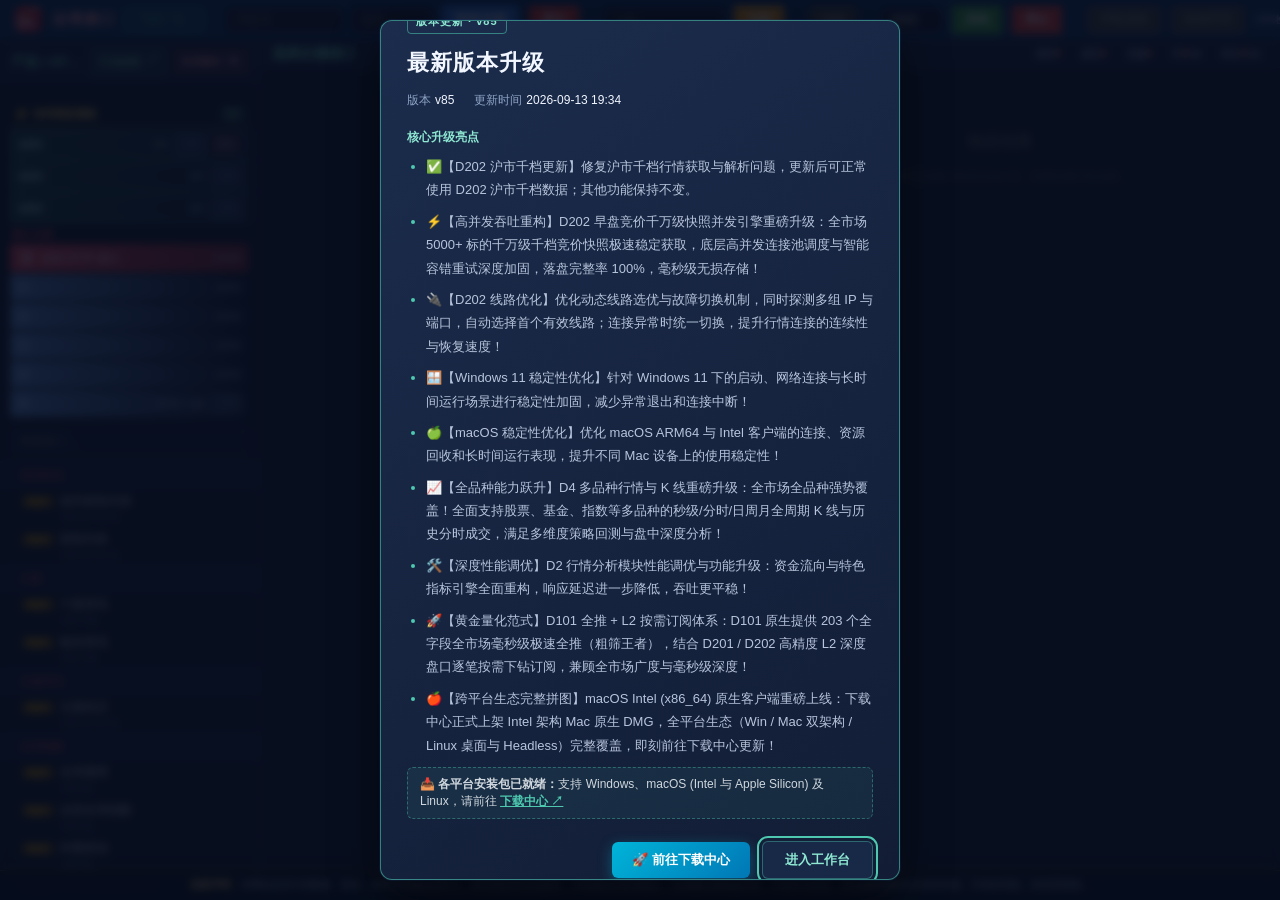
==== index.html @ 70634ca3 "feat: 达塔官网静态站 (gh-pages) —— 与 datas.lovestoblog.com 逐字节一致 - 82 文件 / 37MB，含 5 平台安装包 - SHA256SUMS 33/3" ====
<!DOCTYPE html>
<html lang="zh-CN">
<head>
<meta charset="UTF-8">
<meta name="viewport" content="width=device-width, initial-scale=1.0">
<title>达塔接口</title>
<link rel="icon" href="favicon.svg?v=73" type="image/svg+xml">
<link rel="stylesheet" href="assets/css/market_workspace.css">
<link rel="stylesheet" href="assets/css/disclaimer.css?v=20260907-disclaimer-1">
<style>
*{margin:0;padding:0;box-sizing:border-box}
body{font-family:"Microsoft YaHei",Arial,sans-serif;background:#1a1a2e;color:#e0e0e0;height:100vh;overflow:hidden;display:flex;flex-direction:column}

/* ── 顶部管理栏 ── */
.admin-bar{display:flex;align-items:center;gap:8px;padding:6px 12px;background:#0f3460;flex-shrink:0;min-height:36px;flex-wrap:wrap}
.admin-bar .sep{width:1px;height:20px;background:#1a1a3e;margin:0 2px}
.admin-bar input{padding:4px 8px;border:1px solid #1a1a3e;border-radius:3px;background:#1a1a2e;color:#e0e0e0;font-size:12px;outline:none}
.admin-bar input:focus{border-color:#e94560}
.admin-bar .btn{padding:4px 12px;border:none;border-radius:3px;cursor:pointer;font-size:12px;font-weight:bold;color:#fff;transition:all .15s}
.admin-bar .btn:active{transform:scale(.95)}
.admin-bar .btn-auth{background:#3377EB}
.admin-bar .btn-out{background:#e53935}
.admin-bar .btn-card{background:#f59614}
.admin-bar .btn-start{background:#38a141}
.admin-bar .btn-stop{background:#e53935}
.admin-bar .btn-exit{background:#444;color:#888}
.admin-bar .st{font-size:11px;font-weight:bold;white-space:nowrap}
.admin-bar .st-run{color:#27ae60}
.admin-bar .st-stop{color:#c0392b}
.admin-bar .st-warn{color:#e67e22}
.admin-bar .st-info{color:#9b9bcd;font-size:10px}

/* ── API测试主体 ── */
.app{display:flex;flex:1;overflow:hidden;min-height:0;position:relative}
.sidebar{width:260px;min-width:200px;background:#16213e;border-right:1px solid #0f3460;display:flex;flex-direction:column;min-height:0}
.sidebar-header{padding:8px 10px 8px 12px;background:#0f3460;font-size:13px;font-weight:bold;color:#e94560;display:flex;align-items:center;gap:8px}
.sidebar-header-title{min-width:0;overflow:hidden;text-overflow:ellipsis;white-space:nowrap}
.method-gallery-trigger{margin-left:auto;flex-shrink:0;padding:4px 7px;border:1px solid rgba(78,201,176,.55);border-radius:4px;background:rgba(78,201,176,.08);color:#8ee8d2;font-size:10px;font-weight:bold;letter-spacing:.2px;cursor:pointer;transition:all .2s}
.method-gallery-trigger:hover,.method-gallery-trigger.active{background:#4EC9B0;color:#10202b;border-color:#4EC9B0;box-shadow:0 0 14px rgba(78,201,176,.28)}
.method-gallery-trigger span{font-size:12px;margin-left:2px}
.search-box{padding:6px 10px;border-bottom:1px solid #0f3460}
.search-box input{width:100%;padding:6px 8px;border:1px solid #0f3460;border-radius:3px;background:#1a1a2e;color:#e0e0e0;font-size:12px;outline:none}
.search-box input:focus{border-color:#e94560}
.nav{flex:1;overflow-y:auto;min-height:0}
.main{flex:1;display:flex;flex-direction:column;overflow:hidden}
.method-gallery{position:absolute;left:260px;right:0;top:0;bottom:0;z-index:40;display:none;flex-direction:column;overflow:hidden;background:linear-gradient(145deg,#111d38 0%,#10172d 54%,#0d1427 100%);border-left:1px solid rgba(78,201,176,.45);box-shadow:-18px 0 38px rgba(0,0,0,.32)}
.method-gallery.open{display:flex;animation:methodGalleryIn .24s ease-out both}
@keyframes methodGalleryIn{from{opacity:0;transform:translateX(-18px)}to{opacity:1;transform:translateX(0)}}
.method-gallery-head{display:flex;align-items:flex-start;gap:20px;padding:24px 28px 18px;background:radial-gradient(circle at 82% 0%,rgba(51,119,235,.28),transparent 34%),radial-gradient(circle at 20% 0%,rgba(233,69,96,.18),transparent 38%);border-bottom:1px solid rgba(78,201,176,.18);flex-shrink:0}
.method-gallery-kicker{color:#4EC9B0;font:10px/1.2 Consolas,"Microsoft YaHei",sans-serif;letter-spacing:2px;text-transform:uppercase}
.method-gallery-head h2{margin-top:7px;color:#f4f8ff;font-size:24px;letter-spacing:1px}
.method-gallery-head p{margin-top:7px;color:#8f9bb8;font-size:11px}
.method-gallery-metrics{display:flex;gap:8px;margin-left:auto;padding-top:2px}
.method-gallery-metric{min-width:70px;padding:9px 12px;border:1px solid rgba(78,201,176,.2);border-radius:8px;background:rgba(16,30,55,.72);text-align:center}
.method-gallery-metric strong{display:block;color:#f3f7ff;font:700 20px/1 Consolas,"Microsoft YaHei",sans-serif}
.method-gallery-metric span{display:block;margin-top:5px;color:#8190ad;font-size:10px}
.method-gallery-close{margin-left:2px;padding:5px 9px;border:1px solid #344568;border-radius:5px;background:rgba(17,27,49,.72);color:#b7c3dd;font-size:11px;cursor:pointer;transition:all .18s}
.method-gallery-close:hover{color:#fff;border-color:#e94560;background:rgba(233,69,96,.18)}
.method-gallery-toolbar{display:flex;align-items:center;gap:12px;padding:12px 24px;border-bottom:1px solid rgba(52,69,104,.65);background:rgba(12,20,39,.62);flex-shrink:0}
.method-gallery-filters{display:flex;align-items:center;gap:6px;flex-wrap:wrap}
.method-gallery-filter{padding:5px 10px;border:1px solid #2c3d61;border-radius:5px;background:transparent;color:#93a2bd;font-size:10px;cursor:pointer;transition:all .18s}
.method-gallery-filter:hover{border-color:#4EC9B0;color:#d7fff6}
.method-gallery-filter.active{border-color:#4EC9B0;background:rgba(78,201,176,.16);color:#a9f4e4;box-shadow:0 0 10px rgba(78,201,176,.12)}
.method-gallery-search{display:flex;align-items:center;gap:6px;margin-left:auto;width:min(270px,30vw);padding:5px 9px;border:1px solid #2c3d61;border-radius:5px;background:#121d35;color:#7e8faa}
.method-gallery-search span{font-size:14px;color:#4EC9B0}
.method-gallery-search input{width:100%;border:0;outline:0;background:transparent;color:#dce7f6;font-size:11px}
.method-gallery-search input::placeholder{color:#62718c}
.method-gallery-count{color:#71819f;font-size:10px;white-space:nowrap}
.method-gallery-grid{flex:1;overflow-y:auto;display:grid;grid-template-columns:repeat(auto-fill,minmax(225px,1fr));align-content:start;gap:13px;padding:18px 24px 28px}
.method-card{position:relative;display:flex;flex-direction:column;min-height:168px;padding:13px 16px 11px;border:1px solid rgba(83,107,151,.48);border-radius:11px;background:linear-gradient(145deg,rgba(27,43,75,.92),rgba(16,28,53,.94));color:#dbe6f8;text-align:left;cursor:pointer;overflow:hidden;transition:transform .18s,border-color .18s,box-shadow .18s;animation:methodCardIn .32s ease both}
.method-card::before{content:"";position:absolute;left:0;top:0;width:42px;height:2px;background:#4EC9B0;box-shadow:0 0 14px rgba(78,201,176,.55)}
.method-card::after{content:"";position:absolute;right:-28px;top:-38px;width:92px;height:92px;border-radius:50%;background:rgba(51,119,235,.11);pointer-events:none}
.method-card:hover{transform:translateY(-3px);border-color:rgba(78,201,176,.88);box-shadow:0 10px 24px rgba(0,0,0,.26),0 0 0 1px rgba(78,201,176,.12)}
@keyframes methodCardIn{from{opacity:0;transform:translateY(8px)}to{opacity:1;transform:translateY(0)}}
.method-card-ws::before{background:#e94560;box-shadow:0 0 14px rgba(233,69,96,.55)}
.method-card-market::before{background:#3377EB;box-shadow:0 0 14px rgba(51,119,235,.55)}
.method-card-top{position:relative;z-index:1;display:flex;align-items:center;justify-content:space-between;gap:8px;flex-shrink:0}
.method-card-product{color:#4EC9B0;font:700 10px/1 Consolas,"Microsoft YaHei",sans-serif;letter-spacing:1px}
.method-card-ws .method-card-product{color:#ff8ea3}
.method-card-kind{padding:3px 5px;border:1px solid rgba(128,154,198,.4);border-radius:3px;color:#9eafd0;font:9px/1 Consolas,"Microsoft YaHei",sans-serif}
.method-card-title{position:relative;z-index:1;flex-shrink:0;margin-top:10px;min-height:18px;color:#f0f5ff;font-size:14px;line-height:1.3;font-weight:bold;white-space:nowrap;overflow:hidden;text-overflow:ellipsis}
.method-card-desc{position:relative;z-index:1;display:-webkit-box;flex-shrink:0;overflow:hidden;margin-top:6px;min-height:31px;color:#93a3c0;font-size:10px;line-height:1.55;-webkit-box-orient:vertical;-webkit-line-clamp:2}
.method-card-path{position:relative;z-index:1;flex-shrink:0;margin-top:auto;padding-top:8px;color:#6fd8c4;font:10px/1.2 Consolas,"Microsoft YaHei",sans-serif;white-space:nowrap;overflow:hidden;text-overflow:ellipsis}
.method-card-footer{position:relative;z-index:1;display:flex;flex-shrink:0;align-items:center;justify-content:space-between;gap:8px;margin-top:7px;padding-top:6px;border-top:1px solid rgba(71,93,136,.36);color:#6f7f9d;font-size:9px}
.method-card-arrow{color:#a7b7d4}
.method-card-arrow b{color:#4EC9B0;font-size:13px}
.method-gallery-empty{grid-column:1/-1;padding:70px 20px;text-align:center;color:#71819f;font-size:12px}
.btn-big{padding:6px 14px;border:none;border-radius:3px;cursor:pointer;font-size:12px;font-weight:bold;transition:all .15s;color:#fff}
.btn-send{background:#e94560}.btn-send:hover{background:#c73652}
.btn-clear{background:#555;color:#ccc}.btn-clear:hover{background:#666}
.api-bar{padding:4px 12px;background:#16213e;border-bottom:1px solid #0f3460;display:flex;align-items:center;gap:8px;min-height:28px}
.api-bar .api-name{color:#e94560;font-size:14px;font-weight:bold}
.api-bar .api-path{color:#4EC9B0;font-family:Consolas,monospace;font-size:12px}
.api-bar .stats{margin-left:auto;display:flex;gap:4px}
.api-bar .stat{background:#0f3460;padding:1px 8px;border-radius:3px;font-size:10px}
.api-bar .stat b{color:#e94560}
.placeholder{text-align:center;padding:60px 20px;color:#555;font-size:16px}
.json-key{color:#9CDCFE}.json-str{color:#CE9178}.json-num{color:#B5CEA8}.json-bool{color:#569CD6}.json-null{color:#808080}
.warn-bar{background:#e53935;color:#fff;padding:8px 12px;text-align:center;font-size:12px;display:none;flex-shrink:0}
.warn-bar.show{display:block}
.warn-bar a{color:#ffcdd2;font-weight:bold}
.ver-bar{background:#e67e22;color:#fff;padding:8px 12px;text-align:center;font-size:12px;display:none;flex-shrink:0}
.ver-bar.show{display:block}
.py-modal{display:none;position:fixed;inset:0;background:rgba(0,0,0,.76);z-index:10000;justify-content:center;align-items:center;padding:18px}
.py-modal-card{width:min(980px,96vw);height:min(820px,92vh);display:flex;flex-direction:column;background:#1a1a2e;border:1px solid #3377EB;border-radius:8px;box-shadow:0 8px 32px rgba(0,0,0,.5);overflow:hidden}
.py-modal-head{display:flex;align-items:center;gap:8px;padding:8px 12px;background:#0f3460;color:#e94560;font-size:13px;font-weight:bold;flex-shrink:0}
.py-modal-head .py-modal-actions{margin-left:auto;display:flex;align-items:center;gap:6px}
.py-modal-actions button,.py-modal-actions a{padding:4px 10px;border:1px solid #3377EB;border-radius:3px;background:#3377EB;color:#fff;font-size:11px;cursor:pointer;text-decoration:none;font-weight:normal}
.py-modal-actions a{background:#1a1a2e;color:#4EC9B0;border-color:#4EC9B0}
.py-modal-actions .py-close{background:#444;border-color:#666;color:#ccc}
.py-modal-note{padding:7px 12px;color:#aaa;font-size:11px;line-height:1.65;background:#16213e;border-bottom:1px solid #0f3460;flex-shrink:0}
.py-modal-note code{color:#4EC9B0}
.py-code{flex:1;overflow:auto;margin:0;padding:12px;background:#111827;color:#d4d4d4;font:12px/1.5 Consolas,"Courier New",monospace;white-space:pre;tab-size:4}
/* ── 启动公告 ── */
.announcement-overlay{position:fixed;inset:0;z-index:20000;display:flex;align-items:center;justify-content:center;padding:20px;background:rgba(7,13,28,.84);backdrop-filter:blur(4px);cursor:pointer}
.announcement-overlay.is-hidden{display:none}
.announcement-card{width:min(520px,calc(100vw - 32px));max-height:calc(100vh - 40px);overflow:auto;padding:24px 26px 22px;border:1px solid rgba(78,201,176,.58);border-radius:12px;background:linear-gradient(145deg,#1b2c4c,#121d35);box-shadow:0 18px 50px rgba(0,0,0,.45),0 0 0 1px rgba(51,119,235,.12);text-align:left;cursor:default}
.announcement-badge{display:inline-block;padding:4px 8px;border:1px solid rgba(78,201,176,.55);border-radius:4px;color:#8ee8d2;font-size:11px;font-weight:bold;letter-spacing:1px}
.announcement-card h1{margin-top:14px;color:#f2f6ff;font-size:22px;letter-spacing:1px}
.announcement-meta{display:flex;gap:20px;margin-top:14px;color:#8fa4c4;font-size:12px}
.announcement-meta strong{margin-left:4px;color:#f2f6ff;font-weight:normal}
.announcement-section-label{margin-top:20px;color:#8ee8d2;font-size:12px;font-weight:bold}
.announcement-list{margin:9px 0 0;padding-left:19px;color:#b8c5dc;font-size:13px;line-height:1.8}
.announcement-list li{margin-bottom:8px}
.announcement-list li::marker{color:#4EC9B0}
.announcement-actions{display:flex;gap:12px;margin-top:22px;align-items:center;justify-content:flex-end}
.announcement-btn-download{display:inline-flex;align-items:center;gap:6px;padding:9px 20px;border-radius:6px;background:linear-gradient(135deg,#00b4d8,#0077b6);color:#fff;font-size:13px;font-weight:bold;text-decoration:none;box-shadow:0 4px 14px rgba(0,180,216,.38);transition:all .2s ease}
.announcement-btn-download:hover{background:linear-gradient(135deg,#00c2e8,#008ac5);box-shadow:0 6px 18px rgba(0,180,216,.55);color:#fff}
.announcement-btn-enter{padding:9px 22px;border:1px solid rgba(78,201,176,.4);border-radius:6px;background:rgba(26,44,76,.85);color:#8ee8d2;font-size:13px;font-weight:bold;cursor:pointer;transition:all .2s ease}
.announcement-btn-enter:hover{background:rgba(38,64,110,1);border-color:#4EC9B0;color:#fff}
.announcement-btn-enter:focus{outline:2px solid #4EC9B0;outline-offset:3px}
/* 品牌 */
.brand{display:flex;align-items:center;gap:6px;flex-shrink:0}
.brand-icon{width:26px;height:26px;border-radius:6px;display:block;object-fit:contain;background:transparent}
.brand-text{font-size:15px;font-weight:bold;background:linear-gradient(90deg,#e94560,#f0a0b0);-webkit-background-clip:text;-webkit-text-fill-color:transparent;letter-spacing:1px}
.brand-sub{font-size:9px;color:#555;margin-left:-2px;margin-top:3px}
.kefu-btn{position:relative}.kefu-pop{position:absolute;right:0;top:100%;z-index:999;background:#1a1a2e;border:1px solid #e67e22;border-radius:8px;padding:10px;gap:12px;white-space:nowrap}
.download-menu{position:relative;display:inline-block;flex-shrink:0}
.download-btn{font-size:10px;padding:2px 8px;border:1px solid #4EC9B0;border-radius:3px;background:transparent;color:#4EC9B0;cursor:pointer;white-space:nowrap}
.download-btn:hover{background:#173d4a}
.download-pop{display:none;position:absolute;left:0;top:calc(100% + 4px);z-index:1001;min-width:190px;padding:6px;background:#1a1a2e;border:1px solid #4EC9B0;border-radius:5px;box-shadow:0 6px 18px rgba(0,0,0,.45)}
.download-menu.open .download-pop{display:block}
.download-pop .download-title{padding:3px 8px 6px;color:#aaa;font-size:10px;border-bottom:1px solid #0f3460;white-space:nowrap}
.download-pop a{display:block;padding:7px 8px;color:#4EC9B0;text-decoration:none;font-size:11px;white-space:nowrap}
.download-pop a:hover{background:#0f3460;color:#fff}

/* 小屏仍保持左侧目录可见；顶部管理项横向滚动，不占用下方目录高度。 */
@media(max-width:820px){
  .admin-bar{height:36px;min-height:36px;flex-wrap:nowrap;overflow-x:auto;overflow-y:hidden;padding:6px 8px;scrollbar-width:thin}
  .admin-bar>*{flex-shrink:0}
  #adminBar>span[style*="flex:1"]{flex:0 0 8px!important}
  .app{min-width:0}
  .sidebar{width:210px;min-width:210px;flex:0 0 210px;overflow:hidden}
  .main{min-width:0}
  .sidebar-header{padding:7px 9px;font-size:12px}
  .method-gallery{left:0}
  .method-gallery-head{padding:18px 18px 14px}
  .method-gallery-head h2{font-size:20px}
  .method-gallery-grid{grid-template-columns:repeat(auto-fill,minmax(205px,1fr));padding:14px 16px 24px}
  .method-gallery-toolbar{padding:10px 16px}
  .product-nav{padding:3px 6px 2px;flex-shrink:0}
  .search-box{padding:5px 6px;flex-shrink:0}
}

@media(max-width:560px){
  .sidebar{width:186px;min-width:186px;flex-basis:186px}
  .sidebar-header{padding:6px 8px;font-size:11px}
  .method-gallery-head{display:block;padding:14px 14px 12px}
  .method-gallery-head h2{font-size:18px}
  .method-gallery-head p{font-size:10px}
  .method-gallery-metrics{margin:12px 0 0}
  .method-gallery-close{position:absolute;right:12px;top:12px}
  .method-gallery-toolbar{display:block;padding:8px 12px}
  .method-gallery-search{width:100%;margin:8px 0 0}
  .method-gallery-count{display:block;margin-top:7px}
  .method-gallery-grid{grid-template-columns:repeat(auto-fill,minmax(185px,1fr));gap:9px;padding:12px}
  .method-card{min-height:158px;padding:12px}
  .product-nav{padding:2px 5px 1px}
  .product-nav-caption{font-size:9px}
  .product-nav-button{min-height:25px;padding:4px 6px;gap:4px;font-size:10px}
  .product-nav-code{width:32px;font-size:9px}
  .product-nav-badge,.product-nav-status{font-size:8px}
  .product-nav-link{padding:1px 3px;font-size:8px}
  .search-box input{padding:5px 6px;font-size:11px}
  .market-endpoint{padding-left:14px!important;padding-right:7px!important}
  .market-endpoint-name{font-size:11px}
  .market-endpoint-path{margin-left:30px;font-size:8px}
}

@media(max-height:560px){
  .product-nav{max-height:calc(100vh - 190px);overflow-y:auto;flex:0 1 auto;min-height:0}
  .nav{min-height:80px}
}
</style>
<link rel="stylesheet" href="assets/css/design-tokens.css?v=20260901-style-4">
<link rel="stylesheet" href="assets/css/site-shell.css?v=20260901-style-4">
<link rel="stylesheet" href="assets/css/workbench-theme.css?v=20260902-old-palette-1">
<link rel="stylesheet" href="assets/css/ui_gallery.css?v=20260906-ui-gallery-1">
</head>
<body class="site-page site-page--workbench">
<div id="announcementOverlay" class="announcement-overlay" role="dialog" aria-modal="true" aria-labelledby="announcementTitle" aria-describedby="announcementText" onclick="closeAnnouncementOnBackdrop(event)">
  <div class="announcement-card" role="document">
    <div class="announcement-badge">版本更新 · v85</div>
    <h1 id="announcementTitle">最新版本升级</h1>
    <div class="announcement-meta"><span>版本<strong id="announcementVersion"></strong></span><span>更新时间<strong id="announcementTime"></strong></span></div>
    <div class="announcement-section-label">核心升级亮点</div>
    <ul id="announcementText" class="announcement-list"></ul>
    <div style="margin-top:10px;padding:8px 12px;background:rgba(78,201,176,.08);border:1px dashed rgba(78,201,176,.4);border-radius:6px;font-size:12px;color:#d0d7de">📥 <strong>各平台安装包已就绪：</strong>支持 Windows、macOS (Intel 与 Apple Silicon) 及 Linux，请前往 <a href="download.html" style="color:#4EC9B0;font-weight:bold;text-decoration:underline">下载中心 ↗</a></div>
    <div class="announcement-actions">
      <a href="download.html" class="announcement-btn-download">🚀 前往下载中心</a>
      <button type="button" id="announcementContinue" class="announcement-btn-enter" autofocus onclick="closeAnnouncement()">进入工作台</button>
    </div>
  </div>
</div>
<div id="d202NoticeModal" class="announcement-overlay" style="display:none;z-index:20010" onclick="if(event.target===this)closeD202Notice()">
  <div class="announcement-card" style="width:min(520px,calc(100vw - 32px));border:1px solid rgba(230,126,34,.7);background:linear-gradient(145deg,#231d17,#14141e);box-shadow:0 18px 50px rgba(0,0,0,.6)">
    <div class="announcement-badge" style="border-color:#e67e22;color:#f39c12">⚠️ D202 选型与稳定性须知</div>
    <h2 style="margin-top:12px;color:#f5f5f5;font-size:18px;letter-spacing:.5px">D202 深度行情通道使用与选型建议</h2>
    <div style="margin-top:14px;color:#d0d7de;font-size:13px;line-height:1.8">
      <p style="margin-bottom:10px"><strong>D202 深度行情：</strong>优势在于性价比极高、支持早盘千万级千档竞价快照复盘；由于高频深度盘口并发压力较大，<strong>建议单次按需聚焦订阅核心股票池，尽量避免同时并发订阅过多只数</strong>。如果量化策略需要<strong>大容量、长时间高稳定性、超低延迟或高频极速打板监控</strong>，更推荐使用 <strong style="color:#4EC9B0">D201 深度行情</strong> 通道。</p>
      <div style="background:rgba(78,201,176,.08);border-left:3px solid #4EC9B0;padding:8px 12px;border-radius:0 4px 4px 0;margin-bottom:10px;font-size:12px;color:#a8e6cf">
        💪 <strong>持续进化承诺：</strong>技术团队正在全力攻坚底层调度与并发容错架构，持续加大力度提升 D202 的运行稳定性，致力于让更多用户都能用上便宜且好用的高品质 L2 深度行情！
      </div>
      <div style="background:rgba(230,126,34,.14);border-left:3px solid #e67e22;padding:10px 12px;border-radius:0 4px 4px 0;margin-bottom:8px">
        <strong style="color:#f39c12">💡 官方量化选型黄金法则（同时适用于 D201 & D202）：</strong><br>
        1. <strong>全市场全推监控：</strong>请优先选用 <strong style="color:#4EC9B0">D101</strong>（原生支持全市场全推，包含 203 个精细化全字段可选），专用于全市场大范围毫秒级极速扫描与优质标的粗筛；<br>
        2. <strong>深度精准跟踪：</strong>D201（虽支持几千只订阅但同样不建议全推）与 D202 均为高精度 L2 深度行情。最佳实践是<strong>“用 D101 全推筛选出优质标的池后，再按需订阅 L2 深度行情”</strong>进行毫秒级精细盯盘与策略执行！
      </div>
    </div>
    <div class="announcement-actions" style="margin-top:20px">
      <button type="button" class="announcement-btn-download" style="background:linear-gradient(135deg,#e67e22,#d35400);box-shadow:0 4px 14px rgba(230,126,34,.35);cursor:pointer" onclick="closeD202Notice();selectD201();">切换到 D201 (高稳定低延迟)</button>
      <button type="button" class="announcement-btn-enter" onclick="closeD202Notice()">继续使用 D202</button>
    </div>
  </div>
</div>
<div class="site-disclaimer" role="note" aria-label="免责声明"><span class="site-disclaimer-title">免责声明</span><span class="site-disclaimer-text">本网站及其中的数据、图表、程序与示例仅供学习、研究和技术交流使用，不构成任何投资建议、交易建议或收益承诺，不应作为买卖、持仓或其他投资决策的依据。市场有风险，投资需谨慎。</span></div>
<div class="warn-bar" id="warnBar">请通过 <a href="http://localhost:9527">http://localhost:9527</a> 访问管理界面</div>
<div class="ver-bar" id="verBar">发现新版本(v<span id="webVer"></span>)，当前 EXE 为(v<span id="exeVer"></span>)；更新内容：<span id="updateNote"></span>。请<a id="updateDownloadLink" data-client-download href="downloads/programs/data_interface_win_amd64.zip" style="color:#4EC9B0;font-weight:bold">下载更新客户端</a> 或前往 <a href="download.html" style="color:#8ee8d2;font-weight:bold;text-decoration:underline">下载中心</a></div>
<div class="admin-bar site-header site-header--app" id="adminBar">
  <div class="brand site-brand">
    <img class="brand-icon site-brand-mark" src="favicon.svg?v=73" alt="" aria-hidden="true">
    <span class="brand-text site-brand-name">达塔接口</span>
  </div>
  <div id="clientDownloadMenu" class="download-menu">
    <button type="button" id="clientDownloadButton" class="download-btn" onclick="toggleClientDownloadMenu(event)" aria-haspopup="true" aria-expanded="false" title="选择客户端平台">下载客户端 ▾</button>
    <div class="download-pop admin-popover" role="menu" aria-label="选择客户端平台">
      <div class="download-title">选择要下载的客户端平台</div>
      <a href="download.html" role="menuitem">打开完整下载中心</a>
      <a data-platform-download="windows" href="downloads/programs/data_interface_win_amd64.zip" role="menuitem" download="data_interface_win_amd64.zip">Windows AMD64</a>
      <a data-platform-download="macos" href="downloads/programs/data_interface_macos_arm64.dmg" role="menuitem" download="data_interface_macos_arm64.dmg">macOS ARM64 (Apple Silicon)</a>
      <a data-platform-download="macos-intel" href="downloads/programs/data_interface_macos_x86_64.dmg" role="menuitem" download="data_interface_macos_x86_64.dmg">macOS Intel (x86_64)</a>
      <a data-platform-download="linux" href="downloads/programs/data_interface_linux_amd64.tar.gz" role="menuitem" download="data_interface_linux_amd64.tar.gz">Linux AMD64</a>
    </div>
  </div>
  <span class="sep"></span>
  <input type="text" id="adminPhone" placeholder="手机号" maxlength="11" style="width:115px">
  <input type="password" id="adminPass" placeholder="密码" style="width:80px">
  <button onclick="doLogin()" class="btn btn-auth" title="同个账号同时只能一个登录，新的登录会踢掉旧的">登录/注册</button>
  <button onclick="doLogout()" class="btn btn-out">登出</button>
  <span class="sep"></span>
  <input type="text" id="cardInput" placeholder="卡密" style="width:120px">
  <button onclick="doRecharge()" class="btn btn-card">兑换</button>
  <span class="sep"></span>
      <div class="kefu-btn" onmouseenter="showAdminPopover(this, '.expire-pop')" onmouseleave="hideAdminPopover(this, '.expire-pop')">
	      <button class="btn" id="btnExpire" style="background:#444;color:#888;font-size:11px">到期</button>
	      <div id="expirePop" class="expire-pop admin-popover" style="display:none;position:absolute;right:0;top:100%;z-index:999;background:#1a1a2e;border:1px solid #444;border-radius:8px;padding:8px 12px;white-space:nowrap;font-size:11px;line-height:2;min-width:180px"></div>
	    </div>
  <span class="sep"></span>
  <input type="number" id="portInput" value="8080" style="width:60px">
  <button onclick="startServer()" class="btn btn-start">启动</button>
  <button onclick="stopServer()" class="btn btn-stop">停止</button>
  <span class="sep"></span>
  <button onclick="toggleAutostart()" class="btn" id="btnAutostart" style="background:#444;color:#888" title="开机启动">开机启动</button>
  <button onclick="toggleOpenWeb()" class="btn" id="btnOpenWeb" style="background:#444;color:#888" title="自动开页">自动开页</button>
  <span class="st st-info" id="exeConnStatus" title="用于确认网页是否能连接本机 EXE">EXE检测中</span>
  <span class="st" id="statusBar" style="font-size:10px">未认证</span>
  <span style="flex:1"></span>
  <div class="kefu-btn" onmouseenter="showAdminPopover(this, '.kefu-pop')" onmouseleave="hideAdminPopover(this, '.kefu-pop')">
    <button class="btn" style="background:#e67e22;color:#fff">交流</button>
    <div class="kefu-pop admin-popover" style="position:absolute;right:0;top:100%;z-index:999;background:#1a1a2e;border:1px solid #e67e22;border-radius:8px;padding:10px;gap:12px;white-space:nowrap;display:none">
      <div style="text-align:center"><img src="assets/images/kefu/kefu.png" style="width:120px;height:120px;border-radius:4px"><div style="color:#38a141;font-size:10px;margin-top:2px">zheng</div></div>
    </div>
  </div>
  <div class="kefu-btn" onmouseenter="showAdminPopover(this, '.help-pop')" onmouseleave="hideAdminPopover(this, '.help-pop')">
	    <button class="btn" style="background:#3377EB;color:#fff">帮助</button>
    <div class="help-pop admin-popover" style="display:none;position:absolute;right:0;top:100%;z-index:999;background:#1a1a2e;border:1px solid #3377EB;border-radius:8px;padding:12px;white-space:nowrap;font-size:11px;line-height:1.8;min-width:280px">
      <b style="color:#e94560">新手指南</b><br>
      <span style="color:#888">① 点顶部</span><span style="color:#4EC9B0">下载</span><span style="color:#888"> → 解压对应平台压缩包 → 运行客户端</span><br>
      <span style="color:#888">② 输入手机号+密码 → 点</span><span style="color:#3377EB">登录/注册</span><br>
      <span style="color:#888">③ 联系客服兑换卡密 → 点</span><span style="color:#f59614">兑换</span><br>
      <span style="color:#888">④ 点</span><span style="color:#38a141">启动</span><span style="color:#888"> 开启数据服务(8080端口)</span><br>
      <span style="color:#888">⑤ 点</span><span style="color:#38a141">开机启动</span><span style="color:#888"> 切换开机启动(需以管理员身份运行过一次)</span><br>
      <span style="color:#888">⑥ 左侧选接口 → 填参数 → 点</span><span style="color:#e94560">发送</span><br>
      <span style="color:#888">⑦ 实时推送: 点 ⚡/d201 → 在当前接口底部连接 → 发命令</span><br>
      <span style="color:#888">⑧ 顶部</span><span style="color:#38a141">自动开页</span><span style="color:#888">可切换启动时是否自动打开网页；也可在 config.ini 的 [General] 设置 OpenWebOnLaunch=0</span><br>
      <hr style="border-color:#0f3460;margin:6px 0">
      <span style="color:#666;font-size:10px">产品到期时间在顶部显示，到期前3天变黄</span><br>
      <span style="color:#666;font-size:10px">启动后可关闭网页，服务继续运行，API正常调用</span>
    </div>
  </div>
  <button onclick="doExit()" class="btn btn-exit">退出</button>
</div>
<div class="app">
<div class="sidebar">
<div class="sidebar-header"><span class="sidebar-header-title">产品 / API 导航</span><button type="button" id="methodGalleryToggle" class="method-gallery-trigger" onclick="toggleMethodGallery()" title="展开全部方法总览">方法总览 <span>↗</span></button><button type="button" id="uiGalleryToggle" class="ui-gallery-trigger" onclick="toggleUiGallery()" aria-controls="uiGallery" aria-expanded="false" title="查看基于 data_interface 构建的应用">应用展示 <span>31</span></button></div>
<div class="product-nav">
  <div id="latencyBar" class="product-nav-latency"></div>
  <div class="product-nav-caption product-nav-live product-nav-feature"><span class="product-nav-feature-icon">⚡</span><span>实时推送通道</span><span class="product-nav-feature-badge">WS</span></div>
  <div id="pushD201" class="product-nav-button product-push" data-product="d201" onclick="selectD201()"><span class="product-nav-code">d201</span><span class="product-nav-badge">WS</span><a href="download.html#docs" target="_blank" class="product-nav-link" onclick="event.stopPropagation()">文档</a><a href="d201.html" target="_blank" class="product-nav-link accent" onclick="event.stopPropagation()">看板</a></div>
  <div id="pushD101" class="product-nav-button product-push" data-product="d101" onclick="selectD101()"><span class="product-nav-code">d101</span><span class="product-nav-badge">WS</span><a href="download.html#docs" target="_blank" class="product-nav-link" onclick="event.stopPropagation()">文档</a></div>
  <div id="pushD202" class="product-nav-button product-push" data-product="d202" onclick="selectD202()"><span class="product-nav-code">d202</span><span class="product-nav-badge">WS</span><a href="download.html#docs" target="_blank" class="product-nav-link" onclick="event.stopPropagation()">文档</a></div>
  <div class="product-nav-caption">接口分类</div>
  <div class="product-nav-category-grid">
    <div id="marketAllButton" class="product-nav-button product-all product-active" onclick="selectLegacyWorkspace()"><span class="product-nav-icon">▦</span><span>全部 HTTP 接口</span><span class="product-nav-badge">总目录</span></div>
    <div id="productD1" class="product-nav-button" data-product="d1" onclick="selectProductWorkspace('d1')"><span class="product-nav-code">d1</span><span class="product-nav-badge">HTTP</span></div>
    <div id="productD2" class="product-nav-button" data-product="d2" onclick="selectProductWorkspace('d2')"><span class="product-nav-code">d2</span><span class="product-nav-badge">HTTP</span></div>
    <div id="productD3" class="product-nav-button" data-product="d3" onclick="selectProductWorkspace('d3')"><span class="product-nav-code">d3</span><span class="product-nav-badge">HTTP</span></div>
    <div id="productD4" class="product-nav-button" data-product="d4" onclick="selectProductWorkspace('d4')"><span class="product-nav-code">d4</span><span class="product-nav-badge">HTTP</span></div>
    <div id="marketNavButton" class="product-nav-button product-d6" data-product="d6" onclick="selectMarketWorkspace()"><span class="product-nav-code">d6</span><span class="product-nav-badge">HTTP + WS</span><a href="download.html#docs" target="_blank" rel="noopener noreferrer" class="product-nav-link" onclick="event.stopPropagation()">文档</a></div>
  </div>
</div>
<div class="search-box"><input type="text" id="searchInput" placeholder="搜索接口..." oninput="filterNav()"></div>
<div class="nav" id="nav"></div>
</div>
<section id="methodGallery" class="method-gallery" aria-hidden="true">
  <div class="method-gallery-head">
    <div>
      <div class="method-gallery-kicker">CAPABILITY MATRIX · LOCAL API CATALOG</div>
      <h2>接口能力总览</h2>
      <p>一屏查看全部方法，点击卡片即可进入参数与请求工作区。</p>
    </div>
    <div class="method-gallery-metrics" aria-label="方法统计">
      <div class="method-gallery-metric"><strong id="methodGalleryTotal">0</strong><span>方法</span></div>
      <div class="method-gallery-metric"><strong id="methodGalleryHttp">0</strong><span>HTTP</span></div>
      <div class="method-gallery-metric"><strong id="methodGalleryWs">0</strong><span>实时</span></div>
      <button type="button" class="method-gallery-close" onclick="toggleMethodGallery(false)">收起 ×</button>
    </div>
  </div>
  <div class="method-gallery-toolbar">
    <div class="method-gallery-filters">
      <button type="button" class="method-gallery-filter active" data-gallery-filter="all" onclick="setMethodGalleryFilter('all', this)">全部</button>
      <button type="button" class="method-gallery-filter" data-gallery-filter="d1" onclick="setMethodGalleryFilter('d1', this)">d1</button>
      <button type="button" class="method-gallery-filter" data-gallery-filter="d2" onclick="setMethodGalleryFilter('d2', this)">d2</button>
      <button type="button" class="method-gallery-filter" data-gallery-filter="d3" onclick="setMethodGalleryFilter('d3', this)">d3</button>
      <button type="button" class="method-gallery-filter" data-gallery-filter="d4" onclick="setMethodGalleryFilter('d4', this)">d4</button>
      <button type="button" class="method-gallery-filter" data-gallery-filter="d6" onclick="setMethodGalleryFilter('d6', this)">d6</button>
      <button type="button" class="method-gallery-filter" data-gallery-filter="ws" onclick="setMethodGalleryFilter('ws', this)">实时通道</button>
    </div>
    <label class="method-gallery-search"><span>⌕</span><input type="search" id="methodGallerySearch" placeholder="搜索方法、路径或分类" oninput="renderMethodGallery()"></label>
    <span id="methodGalleryCount" class="method-gallery-count">等待目录加载</span>
  </div>
  <div id="methodGalleryGrid" class="method-gallery-grid"></div>
</section>
<section id="uiGallery" class="ui-gallery" aria-hidden="true">
  <div class="ui-gallery-head">
    <div>
      <div class="ui-gallery-kicker">DATA_INTERFACE FOUNDATION · APPLICATIONS BUILT ON TOP</div>
      <h2>底层可生万物 · 应用形态展示</h2>
      <p class="ui-gallery-foundation-note"><strong>达塔接口是底层能力层，不是某一套固定 GUI。</strong> 下面所有画面均为基于 <code>data_interface</code> 构建的示例应用，用来展示同一套底层如何生长出工作台、图表看板、实时大屏和业务工具。</p>
      <div class="ui-gallery-proof"><span>底层：达塔接口</span><span>上层：示例应用</span><span>31 个应用画面</span><span>中文名称已掩码</span></div>
    </div>
    <div class="ui-gallery-head-actions" aria-label="应用展示统计">
      <div class="ui-gallery-metric"><strong>7</strong><span>示例应用</span></div>
      <div class="ui-gallery-metric"><strong>31</strong><span>应用画面</span></div>
      <button type="button" class="ui-gallery-close" onclick="toggleUiGallery(false)">收起 ×</button>
    </div>
  </div>
  <div class="ui-gallery-toolbar">
    <div class="ui-gallery-filters" aria-label="按产品筛选">
      <button type="button" class="ui-gallery-filter active" data-ui-filter="all">全部</button>
      <button type="button" class="ui-gallery-filter" data-ui-filter="d1">d1</button>
      <button type="button" class="ui-gallery-filter" data-ui-filter="d2">d2</button>
      <button type="button" class="ui-gallery-filter" data-ui-filter="d4">d4</button>
      <button type="button" class="ui-gallery-filter" data-ui-filter="d6">d6</button>
      <button type="button" class="ui-gallery-filter" data-ui-filter="d101">d101</button>
      <button type="button" class="ui-gallery-filter" data-ui-filter="d201">d201</button>
      <button type="button" class="ui-gallery-filter" data-ui-filter="d202">d202</button>
    </div>
    <label class="ui-gallery-search"><span>⌕</span><input type="search" id="uiGallerySearch" aria-label="搜索产品、Tab 或能力" placeholder="搜索产品、Tab 或能力"></label>
    <span id="uiGalleryCount" class="ui-gallery-count">显示 31 / 31 张</span>
  </div>
  <div id="uiGalleryGrid" class="ui-gallery-grid"></div>
</section>
<div class="main">
<div class="api-bar market-api-bar">
<span class="api-name" id="apiName">选择左侧接口</span>
<span class="api-path" id="apiPath"></span>
<div class="stats">
<div class="stat">请求<b id="stTotal">0</b></div>
<div class="stat">成功<b id="stOk">0</b></div>
<div class="stat">失败<b id="stFail">0</b></div>
<div class="stat">均<b id="stAvg">0</b>ms</div>
<div class="stat">本次<b id="stLast">0</b>ms</div>
</div>
</div>
<div class="market-layout">
<section id="legacyEditor" class="market-editor"><div class="market-empty"><strong>选择接口开始测试</strong><span>从左侧选择 d1～d4 或实时通道。</span></div></section>
<section id="legacyResponse" class="market-response"><div class="market-empty"><strong>响应结果</strong><span>发送请求或连接 WebSocket 后，结果会显示在这里。</span></div></section>
</div>
<div id="marketView" class="market-view" style="display:none">
<div class="api-bar market-api-bar">
  <span class="api-name" id="marketApiName">d6</span>
  <span class="api-path" id="marketApiPath">选择左侧行情接口</span>
  <span id="marketPermissionStatus" class="market-status">状态检测中</span>
  <div class="stats">
    <div class="stat">HTTP<b id="marketEndpointCount">0</b></div>
    <div class="stat">WS<b>1</b></div>
  </div>
</div>
<div class="work market-layout">
  <section id="marketEditor" class="market-editor"><div class="market-empty"><strong>选择行情接口开始测试</strong><span>兑换前也可查看完整接口、描述和入参；发送请求时按授权状态返回结果。</span></div></section>
  <section id="marketResponse" class="market-response"><div class="market-empty"><strong>行情响应</strong><span>发送请求或连接 WebSocket 后，结果会显示在这里。</span></div></section>
</div>
</div>
</div>
</div>
<script>
// ══════════════════════════════════════════════
// 统一管理 + API测试脚本
// ══════════════════════════════════════════════

var WEB_VERSION = 85;  // 网页版本号，每次更新递增
var UPDATE_TIME = '2026-09-13 19:34';
var UPDATE_ITEMS = [
  '✅【D202 沪市千档更新】修复沪市千档行情获取与解析问题，更新后可正常使用 D202 沪市千档数据；其他功能保持不变。',
  '⚡【高并发吞吐重构】D202 早盘竞价千万级快照并发引擎重磅升级：全市场 5000+ 标的千万级千档竞价快照极速稳定获取，底层高并发连接池调度与智能容错重试深度加固，落盘完整率 100%，毫秒级无损存储！',
  '🔌【D202 线路优化】优化动态线路选优与故障切换机制，同时探测多组 IP 与端口，自动选择首个有效线路；连接异常时统一切换，提升行情连接的连续性与恢复速度！',
  '🪟【Windows 11 稳定性优化】针对 Windows 11 下的启动、网络连接与长时间运行场景进行稳定性加固，减少异常退出和连接中断！',
  '🍏【macOS 稳定性优化】优化 macOS ARM64 与 Intel 客户端的连接、资源回收和长时间运行表现，提升不同 Mac 设备上的使用稳定性！',
  '📈【全品种能力跃升】D4 多品种行情与 K 线重磅升级：全市场全品种强势覆盖！全面支持股票、基金、指数等多品种的秒级/分时/日周月全周期 K 线与历史分时成交，满足多维度策略回测与盘中深度分析！',
  '🛠️【深度性能调优】D2 行情分析模块性能调优与功能升级：资金流向与特色指标引擎全面重构，响应延迟进一步降低，吞吐更平稳！',
  '🚀【黄金量化范式】D101 全推 + L2 按需订阅体系：D101 原生提供 203 个全字段全市场毫秒级极速全推（粗筛王者），结合 D201 / D202 高精度 L2 深度盘口逐笔按需下钻订阅，兼顾全市场广度与毫秒级深度！',
  '🍎【跨平台生态完整拼图】macOS Intel (x86_64) 原生客户端重磅上线：下载中心正式上架 Intel 架构 Mac 原生 DMG，全平台生态（Win / Mac 双架构 / Linux 桌面与 Headless）完整覆盖，即刻前往下载中心更新！'
];
var UPDATE_NOTE = UPDATE_ITEMS.join('；') + '。';
var adminPort = parseInt(location.port) || 9527;
function api(p) { return 'http://127.0.0.1:' + adminPort + p; }

function renderAnnouncement() {
  var version = document.getElementById('announcementVersion');
  var time = document.getElementById('announcementTime');
  var list = document.getElementById('announcementText');
  if (version) version.textContent = 'v' + WEB_VERSION;
  if (time) time.textContent = UPDATE_TIME;
  if (!list) return;
  list.textContent = '';
  UPDATE_ITEMS.forEach(function(item) {
    var li = document.createElement('li');
    li.textContent = item;
    list.appendChild(li);
  });
}
renderAnnouncement();

function closeAnnouncementOnBackdrop(event) {
  var target = event.target;
  if (target && target.closest && target.closest('button, a, input, textarea, select')) return;
  closeAnnouncement();
}

function closeAnnouncement() {
  var overlay = document.getElementById('announcementOverlay');
  if (!overlay) return;
  overlay.classList.add('is-hidden');
  overlay.setAttribute('aria-hidden', 'true');
  document.body.classList.remove('announcement-open');
}
document.body.classList.add('announcement-open');
document.addEventListener('keydown', function(event) {
  if (event.key === 'Escape') closeAnnouncement();
});

// 安装包统一由官网发布，按钮直接打开官网首页；不再深链具体安装包。
// 可用 ?platform=windows|macos|macos-intel|linux 手动切换，便于客户在其他设备上下载。
var CLIENT_DOWNLOADS = {
  windows: {href: 'downloads/programs/data_interface_win_amd64.zip', name: 'Windows AMD64'},
  macos: {href: 'downloads/programs/data_interface_macos_arm64.dmg', name: 'macOS ARM64 (Apple Silicon)'},
  'macos-intel': {href: 'downloads/programs/data_interface_macos_x86_64.dmg', name: 'macOS Intel (x86_64)'},
  linux: {href: 'downloads/programs/data_interface_linux_amd64.tar.gz', name: 'Linux AMD64'}
};
function detectClientPlatform() {
  var forced = new URLSearchParams(location.search).get('platform');
  if (forced && CLIENT_DOWNLOADS[forced.toLowerCase()]) return forced.toLowerCase();
  var ua = ((navigator.userAgentData && navigator.userAgentData.platform) ||
    navigator.platform || '' ) + ' ' + (navigator.userAgent || '');
  if (/windows/i.test(ua)) return 'windows';
  if (/macintosh|mac os x/i.test(ua)) {
    if (/intel/i.test(ua)) return 'macos-intel';
    return 'macos';
  }
  if (/linux/i.test(ua) && !/android/i.test(ua)) return 'linux';
  return 'windows';
}
function configureClientDownloadLinks() {
  var platform = detectClientPlatform();
  var item = CLIENT_DOWNLOADS[platform];
  document.querySelectorAll('[data-client-download]').forEach(function(link) {
    link.href = item.href;
    link.download = item.href.split('/').pop();
    link.title = '下载 ' + item.name + ' 客户端';
  });
  document.querySelectorAll('[data-platform-download]').forEach(function(link) {
    var selected = link.getAttribute('data-platform-download');
    var selectedItem = CLIENT_DOWNLOADS[selected];
    if (!selectedItem) return;
    link.href = selectedItem.href;
    link.download = selectedItem.href.split('/').pop();
    link.title = '下载 ' + selectedItem.name + ' 客户端';
  });
  var button = document.getElementById('clientDownloadButton');
  if (button) button.title = '选择客户端平台；当前浏览器推荐 ' + item.name;
}
configureClientDownloadLinks();

function positionAdminPopover(host, popover) {
  if (!host || !popover) return;
  var anchor = host.querySelector('button') || host;
  var anchorRect = anchor.getBoundingClientRect();
  var margin = 8;
  var viewportWidth = document.documentElement.clientWidth || window.innerWidth;
  var viewportHeight = document.documentElement.clientHeight || window.innerHeight;
  var width = popover.offsetWidth;
  var height = popover.offsetHeight;
  var maxLeft = Math.max(margin, viewportWidth - width - margin);
  var left = Math.min(Math.max(margin, anchorRect.right - width), maxLeft);
  var top = anchorRect.bottom + 4;
  var maxTop = Math.max(margin, viewportHeight - height - margin);
  if (top > maxTop && anchorRect.top - height - 4 >= margin) {
    top = anchorRect.top - height - 4;
  }
  top = Math.min(Math.max(margin, top), maxTop);
  popover.style.setProperty('--admin-popover-left', left + 'px');
  popover.style.setProperty('--admin-popover-top', top + 'px');
}

function closeOtherAdminPopovers(current) {
  document.querySelectorAll('.admin-popover.admin-popover-open').forEach(function(popover) {
    if (popover === current) return;
    popover.classList.remove('admin-popover-open');
    popover.style.display = 'none';
  });
  var menu = document.getElementById('clientDownloadMenu');
  var downloadPopover = menu && menu.querySelector('.download-pop');
  if (menu && downloadPopover !== current) {
    menu.classList.remove('open');
    var downloadButton = document.getElementById('clientDownloadButton');
    if (downloadButton) downloadButton.setAttribute('aria-expanded', 'false');
  }
}

function showAdminPopover(host, selector) {
  var popover = host && host.querySelector(selector);
  if (!popover) return;
  closeOtherAdminPopovers(popover);
  popover.style.display = popover.classList.contains('kefu-pop') ? 'flex' : 'block';
  popover.classList.add('admin-popover-open');
  positionAdminPopover(host, popover);
}

function hideAdminPopover(host, selector) {
  var popover = host && host.querySelector(selector);
  if (!popover) return;
  popover.classList.remove('admin-popover-open');
  popover.style.display = 'none';
}

function repositionAdminPopovers() {
  document.querySelectorAll('.admin-popover.admin-popover-open').forEach(function(popover) {
    var host = popover.parentElement;
    if (host) positionAdminPopover(host, popover);
  });
}

function toggleClientDownloadMenu(event) {
  if (event) event.stopPropagation();
  var menu = document.getElementById('clientDownloadMenu');
  var button = document.getElementById('clientDownloadButton');
  if (!menu) return;
  var opened = menu.classList.toggle('open');
  if (button) button.setAttribute('aria-expanded', opened ? 'true' : 'false');
  var popover = menu.querySelector('.download-pop');
  if (popover) {
    if (opened) closeOtherAdminPopovers(popover);
    popover.classList.toggle('admin-popover-open', opened);
    popover.style.display = opened ? 'block' : 'none';
    if (opened) positionAdminPopover(menu, popover);
  }
}
document.addEventListener('click', function(event) {
  var menu = document.getElementById('clientDownloadMenu');
  var button = document.getElementById('clientDownloadButton');
  if (menu && !menu.contains(event.target)) {
    menu.classList.remove('open');
    var popover = menu.querySelector('.download-pop');
    if (popover) popover.classList.remove('admin-popover-open');
    if (button) button.setAttribute('aria-expanded', 'false');
  }
});
document.addEventListener('keydown', function(event) {
  if (event.key !== 'Escape') return;
  var menu = document.getElementById('clientDownloadMenu');
  var button = document.getElementById('clientDownloadButton');
  if (menu) {
    menu.classList.remove('open');
    var popover = menu.querySelector('.download-pop');
    if (popover) popover.classList.remove('admin-popover-open');
  }
  if (button) button.setAttribute('aria-expanded', 'false');
});
window.addEventListener('resize', repositionAdminPopovers);
var adminBarForPopover = document.getElementById('adminBar');
if (adminBarForPopover) adminBarForPopover.addEventListener('scroll', repositionAdminPopovers, {passive: true});

// ── file:// 检测 ──
if (location.protocol === 'file:') {
  document.getElementById('warnBar').className = 'warn-bar show';
  var _ft = setInterval(function() {
    fetch('http://localhost:9527/api/status')
      .then(function(r) { return r.json() })
      .then(function() { location.href = 'http://localhost:9527'; clearInterval(_ft); })
      .catch(function() {});
  }, 2000);
}

// ── 管理功能 ──
var _lastStatus = {};
function doLogin() {
  var ph = document.getElementById('adminPhone').value.trim();
  var pw = document.getElementById('adminPass').value.trim();
  if (!ph) { alert('请输入手机号'); return; }
  if (!pw) { alert('请输入密码'); return; }
  var f = new URLSearchParams(); f.append('phone', ph); f.append('password', pw);
  fetch(api('/api/login'), {method: 'POST', body: f})
    .then(function(r) { return r.json() })
    .then(function(res) {
      if (res.ok) {
        if (res.needRecharge) alert('登录成功，当前无有效产品，请兑换');
        else alert('登录成功');
      } else {
        alert((res.message || '登录失败') + (res.needRecharge ? '，请兑换' : ''));
      }
      refreshAdmin();
    });
}
function doLogout() {
  if (!_lastStatus.isLoggedIn) { alert('您还没有登录'); return; }
  fetch(api('/api/logout'), {method: 'POST'})
    .then(function(r) { return r.json() })
    .then(function() {
      document.getElementById('adminPhone').value = '';
      document.getElementById('adminPhone').readOnly = false;
      document.getElementById('adminPass').value = '';
      refreshAdmin();
    });
}
function doRecharge() {
  if (!_lastStatus.isLoggedIn) { alert('请先登录后再兑换'); return; }
  var ck = document.getElementById('cardInput').value.trim();
  if (!ck) { alert('请输入卡密'); return; }
  var f = new URLSearchParams(); f.append('cardKey', ck);
  fetch(api('/api/recharge'), {method: 'POST', body: f})
    .then(function(r) { return r.json() })
    .then(function(res) {
      alert(res.message);
      document.getElementById('cardInput').value = '';
      refreshAdmin();
    });
}
function startServer() {
  if (!_lastStatus.isLoggedIn) { alert('请先登录后再启动数据服务'); return; }
  if (!_lastStatus.isVerified) { alert('您的账户还未兑换，请先兑换后再启动'); return; }
  var p = document.getElementById('portInput').value;
  var f = new URLSearchParams(); f.append('port', p);
  fetch(api('/api/server/start'), {method: 'POST', body: f})
    .then(function(r) {
      return r.json().catch(function() {
        return { ok: false, message: '请求失败 (HTTP ' + r.status + ')' };
      });
    })
    .then(function(res) {
      if (res && res.ok === false) {
        alert(res.message || '启动数据服务失败');
      }
      refreshAdmin();
    })
    .catch(function() {
      alert('启动请求失败，请检查网络或客户端状态');
      refreshAdmin();
    });
}
function stopServer() {
  if (!_lastStatus.running) { alert('数据服务当前未在运行'); return; }
  fetch(api('/api/server/stop'), {method: 'POST'})
    .then(function() { refreshAdmin(); });
}
function toggleAutostart() {
  var btn = document.getElementById('btnAutostart');
  var on = btn.textContent === '开机启动 ✓';
  fetch(api('/api/autostart/' + (on ? 'off' : 'on')), {method: 'POST'})
    .then(function(r) { return r.json(); })
    .then(function(d) {
      if (d && d.error) { alert('操作失败：' + d.error); return; }
      refreshAdmin();
    })
    .catch(function() { refreshAdmin(); });
}
function toggleOpenWeb() {
  var enabled = _lastStatus.openWebOnLaunch !== false;
  fetch(api('/api/open-web/' + (enabled ? 'off' : 'on')), {method: 'POST'})
    .then(function(r) { return r.json(); })
    .then(function(d) {
      if (d && d.error) { alert('操作失败：' + d.error); return; }
      refreshAdmin();
    })
    .catch(function() { refreshAdmin(); });
}
function doExit() {
  if (!confirm('确定退出程序？')) return;
  fetch(api('/api/exit'), {method: 'POST'})
    .then(function() { document.body.innerHTML = '<div style="text-align:center;padding:100px;color:#e0e0e0;font-size:18px">程序已退出</div>'; });
}
var _adminFail = 0;
function refreshAdmin() {
  fetch(api('/api/status'))
    .then(function(r) { return r.json() })
    .then(function(s) {
      _adminFail = 0;
      _lastStatus = s;
      var conn = document.getElementById('exeConnStatus');
      conn.textContent = s.exeConnected === false ? 'EXE异常' : 'EXE已连接';
      conn.className = 'st ' + (s.exeConnected === false ? 'st-stop' : 'st-run');
      var ab = document.getElementById('btnAutostart');
      if (s.autostart) {
        ab.textContent = '开机启动 ✓';
        ab.style.background = '#38a141'; ab.style.color = '#fff';
      } else {
        ab.textContent = '开机启动';
        ab.style.background = '#444'; ab.style.color = '#888';
      }
      var wb = document.getElementById('btnOpenWeb');
      if (s.openWebOnLaunch !== false) {
        wb.textContent = '自动开页 ✓';
        wb.style.background = '#38a141'; wb.style.color = '#fff';
      } else {
        wb.textContent = '自动开页';
        wb.style.background = '#444'; wb.style.color = '#888';
      }
      var exeVer = s.version || 0;
      if (WEB_VERSION > exeVer) {
        document.getElementById('webVer').textContent = WEB_VERSION;
        document.getElementById('exeVer').textContent = exeVer;
        document.getElementById('updateNote').textContent = UPDATE_NOTE;
        document.getElementById('verBar').className = 'ver-bar show';
      } else {
        document.getElementById('verBar').className = 'ver-bar';
      }
      var sb = document.getElementById('statusBar');
      if (s.isVerified) {
        sb.textContent = s.running ? '数据服务运行中' : '数据服务已关闭';
        sb.className = 'st ' + (s.running ? 'st-run' : 'st-stop');
      } else {
        sb.textContent = s.isLoggedIn ? '需兑换' : '未认证';
        sb.className = 'st ' + (s.isLoggedIn ? 'st-warn' : 'st-stop');
      }
	      var ep = document.getElementById('expirePop');
	      var eb = document.getElementById('btnExpire');
	      var pmap = s.products || {};
      var plabels = {'d1':'d1','d2':'d2','d3':'d3','d4':'d4','d101':'d101','d201':'d201','d202':'d202','d6':'d6'};
	      var ph = '', worstCls = 'st-run', worstColor = '#38a141';
	      for (var pt in plabels) {
	        var ea = pmap[pt] || 0;
	        if (ea > 0) {
	          var d = new Date(ea);
	          var ts = d.getFullYear() + '/' + ('0'+(d.getMonth()+1)).slice(-2) + '/' + ('0'+d.getDate()).slice(-2);
	          var cls, clr;
	          if (d.getTime() < Date.now()) { cls = 'st-stop'; clr = '#c0392b'; }
	          else if (d.getTime() - Date.now() < 3*24*3600000) { cls = 'st-warn'; clr = '#e67e22'; }
	          else { cls = 'st-run'; clr = '#27ae60'; }
	          ph += '<div><span class="st ' + cls + '">' + plabels[pt] + ':' + ts + '</span></div>';
	          if (cls === 'st-stop' || (cls === 'st-warn' && worstCls === 'st-run')) { worstCls = cls; worstColor = clr; }
	        } else {
	          ph += '<div><span class="st st-stop">' + plabels[pt] + ':--</span></div>';
	          if (worstCls === 'st-run') { worstCls = 'st-stop'; worstColor = '#c0392b'; }
	        }
	      }
	      ep.innerHTML = ph;
	      if (s.isLoggedIn) {
	        eb.style.background = worstColor; eb.style.color = '#fff';
	      } else {
	        eb.style.background = '#444'; eb.style.color = '#888';
	      }
      // 各实时通道单向延迟 (RTT/2)
      var lb = document.getElementById('latencyBar');
      var lines = [];
      ['d101','d201','d202'].forEach(function(k) {
        var c = s[k];
        if (c && c.latency > 0) {
          var ow = Math.round(c.latency / 2);
          lines.push('⚡' + k.toUpperCase() + ' ' + ow + 'ms');
        }
      });
      lb.innerHTML = lines.length ? lines.join(' &nbsp;') : '';
      if (s.isLoggedIn) {
        var phEl = document.getElementById('adminPhone');
        if (s.phone) phEl.value = s.phone;
        phEl.readOnly = true;
        document.getElementById('adminPass').value = '';
      }
      if (window.marketUpdateStatus) window.marketUpdateStatus();
    })
    .catch(function() {
      _adminFail++;
      if (_adminFail >= 3) {
        var conn = document.getElementById('exeConnStatus');
        conn.textContent = 'EXE未连接';
        conn.className = 'st st-stop';
        var sb = document.getElementById('statusBar');
        sb.textContent = '已断开';
        sb.className = 'st st-stop';
      }
    });
}

// ── API测试功能 ──
var API_DATA = null, currentApi = null, stats = {total: 0, ok: 0, fail: 0, time: 0};
var currentRawBody = null;
var methodCatalog = {realtime: [], legacy: [], market: [], items: []};
var methodGalleryItems = [], methodGalleryFilter = 'all';
var GALLERY_HIDDEN_API_GROUPS = {
  '功能说明': true,
  '推送': true,
  '数据批量统计': true,
  '数据统计': true,
  '日志': true,
  '用户信息': true,
  '用户消息': true,
  '用户自选股': true,
  '管理': true,
  '系统': true,
  '系统版本': true,
  '排行配置': true,
  '功能搜索': true,
  '论坛专栏消息': true,
  '论坛精选消息': true
};

// 接口名称、本地路径和协议字段均保持底层 HTTP 契约。
function publicText(value) {
  return String(value == null ? '' : value);
}

function publicPath(value) {
  return publicText(value).replace(/(^|\/)cjfp(?=\/|$)/gi, '$1history');
}

// 将多视图接口展开为独立的工作台条目。目录仍保留一个稳定的 HTTP
// 路径，但每个子视图使用自己的默认参数和日期能力，避免把不存在的
// TRADE_DATE 自动带给快照类报告。
function expandLegacyCatalogVariants(catalog) {
  if (!catalog || !Array.isArray(catalog.groups)) return;
  catalog.groups.forEach(function(group) {
    if (!Array.isArray(group.apis)) return;
    var expanded = [];
    group.apis.forEach(function(api) {
      if (api.host_var !== 'market_indicator' || !Array.isArray(api.ui_variants) || !api.ui_variants.length) {
        expanded.push(api);
        return;
      }
      api.ui_variants.forEach(function(variant) {
        var item = Object.assign({}, api);
        item.name_cn = variant.name_cn || api.name_cn;
        item.name_en = variant.name_en || api.name_en;
        item.description = variant.description || api.description;
        item.params = (api.params || []).map(function(param) {
          var copy = Object.assign({}, param);
          var key = String(copy.key || '').toLowerCase();
          if (key === 'type') {
            copy.value = variant.type;
            copy.desc = '固定子视图：' + variant.type;
          } else if (key === 'date') {
            if (variant.dateSupported === false) return null;
            copy.value = '';
            copy.autoToday = false;
          }
          return copy;
        }).filter(function(param) { return param !== null; });
        item.sample_body = 'sub=nxfxb&type=' + encodeURIComponent(variant.type) + '&pageNumber=1&pageSize=50';
        delete item.ui_variants;
        expanded.push(item);
      });
    });
    group.apis = expanded;
  });
}

function buildMethodGalleryItems() {
  var realtimeItems = [
    {kind: 'ws', product: 'd201', badge: 'LIVE', name: 'd201 实时推送', path: 'WS /d201', desc: '盘口、委托和成交实时数据，支持多种订阅方法。', category: '实时通道', action: 'selectD201'},
    {kind: 'ws', product: 'd101', badge: 'LIVE', name: 'd101 实时推送', path: 'WS /d101', desc: '实时行情和盘口异动订阅通道，支持按市场或品种全推。', category: '实时通道', action: 'selectD101'},
    {kind: 'ws', product: 'd202', badge: 'LIVE', name: 'd202 实时推送（备用）', path: 'WS /d202', desc: '快照、委托、成交、大单和队列实时数据。', category: '实时通道', action: 'selectD202'}
  ];
  var legacyItems = [];
  if (API_DATA && Array.isArray(API_DATA.groups)) {
    API_DATA.groups.forEach(function(g, gi) {
      if (GALLERY_HIDDEN_API_GROUPS[g.name_cn] || !Array.isArray(g.apis)) return;
      var route = publicText(g.route_prefix || '/d1');
      var product = route.replace(/^\/+/, '').split('/')[0] || 'd1';
       g.apis.forEach(function(api, ai) {
         var method = String(api.method || g.method || 'POST').toUpperCase();
        var name = publicText(api.name_cn || api.host_var || '接口');
        var hostVar = String(api.host_var || '').replace(/^\/+/, '');
        var path = publicPath(route + '/' + hostVar);
        var category = publicText(g.name_cn || '接口分类');
        var desc = publicText(api.description || api.desc || category || '参数化业务接口');
        legacyItems.push({
          kind: 'http', product: product, badge: method, name: name, path: path,
          desc: desc, category: category, method: method, gi: gi, ai: ai,
          search: [product, method, name, path, category, desc].join(' ').toLowerCase()
        });
      });
    });
  }
  var marketItems = methodCatalog.market.length ? methodCatalog.market : [methodCatalogD6WorkspaceItem()];
  var items = realtimeItems.concat(legacyItems, marketItems);
  methodCatalog.realtime = realtimeItems;
  methodCatalog.legacy = legacyItems;
  methodCatalog.market = marketItems;
  methodCatalog.items = items;
  items.forEach(function(item) {
    if (!item.search) item.search = [item.product, item.badge, item.name, item.path, item.category, item.desc].join(' ').toLowerCase();
  });
  methodGalleryItems = items;
  var httpCount = items.filter(function(item) { return item.kind === 'http' || (item.kind === 'market' && !item.marketWs); }).length;
  var wsCount = items.filter(function(item) { return item.kind === 'ws' || item.marketWs; }).length;
  var totalEl = document.getElementById('methodGalleryTotal');
  var httpEl = document.getElementById('methodGalleryHttp');
  var wsEl = document.getElementById('methodGalleryWs');
  if (totalEl) totalEl.textContent = items.length;
  if (httpEl) httpEl.textContent = httpCount;
  if (wsEl) wsEl.textContent = wsCount;
}

function methodCatalogD6WorkspaceItem() {
  return {kind: 'market', product: 'd6', badge: 'HTTP + WS', name: '行情工作区', path: '/d6/market/catalog', desc: '行情接口与实时 WebSocket 工作区。', category: '行情工作区', action: 'selectMarketWorkspace'};
}

function updateMethodGalleryMarketItems(endpoints) {
  var marketItems = [];
  if (Array.isArray(endpoints)) {
    marketItems = endpoints.map(function(endpoint, index) {
      var method = String(endpoint.method || 'GET').toUpperCase();
      var path = publicPath(endpoint.path || '');
      var name = publicText(endpoint.name || path || '行情接口');
      var category = publicText(endpoint.category || '行情接口');
      var desc = publicText(endpoint.description || category);
      return {
        kind: 'market', product: 'd6', badge: method, name: name, path: path,
        desc: desc, category: category, method: method, marketIndex: index,
        search: ['d6', method, name, path, category, desc].join(' ').toLowerCase()
      };
    });
    marketItems.push({
      kind: 'market', product: 'd6', badge: 'WS', name: '实时行情 WebSocket', path: 'WS /d6/market/ws/quote',
      desc: '实时指数、个股和盘口行情推送。', category: '行情工作区', marketWs: true,
      search: 'd6 ws 实时行情 websocket /d6/market/ws/quote 行情工作区 实时指数 个股 盘口'
    });
  }
  methodCatalog.market = marketItems.length ? marketItems : [methodCatalogD6WorkspaceItem()];
  buildMethodGalleryItems();
  var panel = document.getElementById('methodGallery');
  if (panel && panel.classList.contains('open')) renderMethodGallery();
}

function setMethodGalleryFilter(filter, el) {
  methodGalleryFilter = filter || 'all';
  document.querySelectorAll('.method-gallery-filter').forEach(function(button) { button.classList.remove('active'); });
  if (el) el.classList.add('active');
  renderMethodGallery();
}

function renderMethodGallery() {
  if (!methodGalleryItems.length && API_DATA) buildMethodGalleryItems();
  var grid = document.getElementById('methodGalleryGrid');
  if (!grid) return;
  var searchEl = document.getElementById('methodGallerySearch');
  var query = searchEl ? String(searchEl.value || '').trim().toLowerCase() : '';
  var filtered = methodGalleryItems.filter(function(item) {
    var byProduct = methodGalleryFilter === 'all' ||
      (methodGalleryFilter === 'ws' ? (item.kind === 'ws' || item.marketWs) : item.product === methodGalleryFilter);
    return byProduct && (!query || item.search.indexOf(query) >= 0);
  });
  var countEl = document.getElementById('methodGalleryCount');
  if (countEl) countEl.textContent = '显示 ' + filtered.length + ' / ' + methodGalleryItems.length + ' 项';
  if (!filtered.length) {
    grid.innerHTML = '<div class="method-gallery-empty">没有匹配的方法，换个关键词试试。</div>';
    return;
  }
  grid.innerHTML = filtered.map(function(item) {
    var index = methodGalleryItems.indexOf(item);
    var kindClass = item.kind === 'ws' ? 'method-card-ws' : item.kind === 'market' ? 'method-card-market' : 'method-card-http';
    return '<button type="button" class="method-card ' + kindClass + '" data-gallery-index="' + index + '">' +
      '<div class="method-card-top"><span class="method-card-product">' + escHtml(String(item.product).toUpperCase()) + '</span><span class="method-card-kind">' + escHtml(item.badge) + '</span></div>' +
      '<div class="method-card-title">' + escHtml(item.name) + '</div>' +
      '<div class="method-card-desc">' + escHtml(item.desc) + '</div>' +
      '<div class="method-card-path">' + escHtml(item.path) + '</div>' +
      '<div class="method-card-footer"><span>' + escHtml(item.category) + '</span><span class="method-card-arrow">打开方法 <b>↗</b></span></div>' +
      '</button>';
  }).join('');
  grid.querySelectorAll('.method-card').forEach(function(card) {
    card.onclick = function() { openMethodGalleryItem(parseInt(card.dataset.galleryIndex, 10)); };
  });
}

function toggleMethodGallery(force) {
  var panel = document.getElementById('methodGallery');
  var trigger = document.getElementById('methodGalleryToggle');
  if (!panel) return;
  var open = force === undefined ? !panel.classList.contains('open') : !!force;
  if (open) {
    if (!methodGalleryItems.length) buildMethodGalleryItems();
    renderMethodGallery();
    panel.classList.add('open');
    panel.setAttribute('aria-hidden', 'false');
    if (trigger) { trigger.classList.add('active'); trigger.setAttribute('aria-expanded', 'true'); }
  } else {
    panel.classList.remove('open');
    panel.setAttribute('aria-hidden', 'true');
    if (trigger) { trigger.classList.remove('active'); trigger.setAttribute('aria-expanded', 'false'); }
  }
}

function openMethodGalleryItem(index) {
  var item = methodGalleryItems[index];
  if (!item) return;
  toggleMethodGallery(false);
  if (item.kind === 'http') {
    var selector = '#nav .api-item[data-gi="' + item.gi + '"][data-ai="' + item.ai + '"]';
    var navItem = document.querySelector(selector);
    if (!navItem && API_DATA) {
      renderNav();
      navItem = document.querySelector(selector);
    }
    if (navItem) selectApi(item.gi, item.ai, navItem);
  } else if (item.kind === 'market' && typeof window.selectMarketWorkspace === 'function') {
    window.selectMarketWorkspace();
    if (item.marketWs && typeof window.marketRenderWs === 'function') window.marketRenderWs();
    else if (item.marketIndex != null && typeof window.marketSelectEndpoint === 'function') window.marketSelectEndpoint(item.marketIndex);
  } else if (item.action && typeof window[item.action] === 'function') {
    window[item.action]();
  }
}

// 所有方法都从管理端返回的统一目录进入页面；8080 只负责执行请求和 WebSocket。
function loadUnifiedCatalog() {
  return fetch('api/catalog?_' + Date.now(), {cache: 'no-store'})
    .then(function(r) {
      if (!r.ok) throw new Error('统一目录 HTTP ' + r.status);
      return r.json();
    })
    .then(function(data) {
      if (!data || !data.legacy) throw new Error('统一目录格式无效');
      return data;
    });
}

function init() {
  loadUnifiedCatalog()
    .then(function(data) {
      API_DATA = data.legacy || data;
      expandLegacyCatalogVariants(API_DATA);
      buildMethodGalleryItems();
      if (data.market) {
        if (typeof window.marketSetCatalog === 'function') window.marketSetCatalog(data.market);
        else {
          window.__unifiedMarketCatalog = data.market;
          updateMethodGalleryMarketItems(data.market.endpoints || []);
        }
      }
      renderNav();
      refreshAdmin();
      setInterval(refreshAdmin, 3000);
    });
}

function renderNav(routeFilter) {
  var nav = document.getElementById('nav'); nav.innerHTML = '';
  var dns = {};  // route_prefix → groups数组
  var dnOrder = [];
  var activeRoute = routeFilter ? ('/' + String(routeFilter).replace(/^\/+/, '')) : '';
  var hiddenApiGroups = {
    '功能说明': true,
    '推送': true,
    '数据批量统计': true,
    '数据统计': true,
    '日志': true,
    '用户信息': true,
    '用户消息': true,
    '用户自选股': true,
    '管理': true,
    '系统': true,
    '系统版本': true,
    '排行配置': true,
    '功能搜索': true,
    '论坛专栏消息': true,
    '论坛精选消息': true
  };
  API_DATA.groups.forEach(function(g, gi) {
    if (hiddenApiGroups[g.name_cn]) return;
    var rp = g.route_prefix || '/d1';
    if (activeRoute && rp !== activeRoute) return;
    if (!dns[rp]) { dns[rp] = []; dnOrder.push(rp); }
    dns[rp].push({group: g, gi: gi});
  });
  dnOrder.forEach(function(rp) {
    var groups = dns[rp];
    groups.forEach(function(grp) {
      var g = grp.group, gi = grp.gi;
      var category = document.createElement('section');
      category.className = 'market-category legacy-market-category';
      category.dataset.routePrefix = rp.replace(/^\//, '');
      var title = document.createElement('div');
      title.className = 'market-category-title';
      title.textContent = publicText(g.name_cn);
      category.appendChild(title);
      g.apis.forEach(function(api, ai) {
        var it = document.createElement('button');
        it.type = 'button';
        it.className = 'market-endpoint api-item';
        var method = String(api.method || g.method || 'POST').toUpperCase();
        var methodClass = method === 'GET' ? 'get' : method === 'WS' ? 'ws' : 'post';
        var localPath = publicPath(rp + '/' + String(api.host_var || '').replace(/^\/+/, ''));
        it.innerHTML = '<div class="market-endpoint-line"><span class="market-method ' + methodClass + '">' + escHtml(method) + '</span><span class="market-endpoint-name">' + escHtml(publicText(api.name_cn || api.host_var || '接口')) + '</span></div><span class="market-endpoint-path">' + escHtml(localPath) + '</span>';
        it.dataset.gi = gi; it.dataset.ai = ai;
        it.dataset.searchText = publicText([g.name_cn, api.name_cn, method, localPath].join(' ')).toLowerCase();
        it.onclick = function() { selectApi(gi, ai, it); };
        category.appendChild(it);
      });
      nav.appendChild(category);
    });
  });
}

function filterNav() {
  var q = document.getElementById('searchInput').value.toLowerCase();
  document.querySelectorAll('.api-item').forEach(function(it) {
    var text = it.dataset.searchText || it.textContent;
    it.style.display = (!q || text.toLowerCase().indexOf(q) >= 0) ? '' : 'none';
  });
  document.querySelectorAll('.legacy-market-category').forEach(function(category) {
    var any = Array.from(category.querySelectorAll('.api-item')).some(function(i) { return i.style.display !== 'none'; });
    category.style.display = any ? '' : 'none';
  });
}

function selectApi(gi, ai, el) {
  if (window.leaveMarketWorkspace) window.leaveMarketWorkspace();
  document.querySelectorAll('.api-item').forEach(function(i) { i.classList.remove('active'); });
  el.classList.add('active');
  hideWSPanel();
  var g = API_DATA.groups[gi], api = g.apis[ai]; currentApi = api;
  currentApi._groupMethod = api.method || g.method || 'POST';
  currentApi._groupName = g.name_cn || '接口';
  currentApi._routePrefix = g.route_prefix || '/d1';
  currentApi._internalParams = {};
  (api.params || []).forEach(function(p) {
    var key = String(p.key || '').toLowerCase();
    if ((key === 'a' || key === 'c') && p.value != null && String(p.value) !== '') {
      currentApi._internalParams[key] = String(p.value);
    }
  });
  var prefix = g.route_prefix || '/d1';
  var method = api.method || g.method || 'POST';
  if (window.productNavActive) window.productNavActive(prefix.replace(/^\//, ''));
  var hostVar = publicPath(api.host_var || '');
  var path = prefix + '/' + hostVar.replace(/^\/+/, '');
  document.getElementById('apiName').textContent = publicText(g.name_cn + '_' + api.name_cn);
  document.getElementById('apiPath').textContent = method + ' ' + path;
  if (window.renderLegacyHttpEndpoint) {
    window.renderLegacyHttpEndpoint({
      groupName: g.name_cn,
      apiName: api.name_cn,
      hostVar: hostVar,
      prefix: prefix,
      method: method,
      params: api.params,
      response: api.response
    });
  }
  buildBody();
}

function buildBody() {
  var inputs = document.querySelectorAll('#paramsTable input[data-param-source="legacy"]'); var parts = []; var seen = {};
  inputs.forEach(function(inp) {
    var k = inp.dataset.paramKey || '';
    var v = inp.dataset.changed === '1' ? inp.value : (inp.dataset.rawValue !== undefined ? inp.dataset.rawValue : inp.value);
    if (k && v !== undefined && v !== '') {
      parts.push(encodeURIComponent(k) + '=' + encodeURIComponent(v));
      seen[k.toLowerCase()] = true;
    }
  });
  // 只有目录字段缺失时才补入固定协议参数；已展示、已编辑的真实值不能被覆盖或重复添加。
  if (currentApi && currentApi._internalParams) {
    Object.keys(currentApi._internalParams).forEach(function(key) {
      if (!seen[String(key).toLowerCase()]) {
        parts.push(encodeURIComponent(key) + '=' + encodeURIComponent(currentApi._internalParams[key]));
      }
    });
  }
  currentRawBody = parts.join('&');
  var rawBody = document.getElementById('rawBody');
  if (rawBody) {
    rawBody.value = currentRawBody;
    rawBody.dataset.generated = '1';
  }
}

function syncFromBody() {
  currentRawBody = null;
  var rawBody = document.getElementById('rawBody');
  if (rawBody) rawBody.dataset.generated = '0';
}

function legacyRequestBody() {
  var rawBody = document.getElementById('rawBody');
  return rawBody && rawBody.dataset.generated === '1' && currentRawBody !== null
    ? currentRawBody : (rawBody ? rawBody.value : '');
}

function setLegacyResponseMeta(text) {
  var el = document.getElementById('respStats');
  if (el) el.textContent = text;
}

async function sendRequest() {
  if (!_lastStatus.running) {
    var msg = !_lastStatus.isLoggedIn ? '请先在顶部登录' : !_lastStatus.isVerified ? '请先兑换后启动数据服务' : '请先点击 [启动] 开启数据服务';
    document.getElementById('responseBody').innerHTML = '<span style="color:#e67e22">' + msg + '</span>';
    setLegacyResponseMeta('提示');
    return;
  }
  var addressInput = document.getElementById('legacyRequestUrl');
  var url = addressInput ? addressInput.value.trim() : '';
  if (!url) { document.getElementById('responseBody').textContent = '请求地址为空'; setLegacyResponseMeta('提示'); return; }
  var body = legacyRequestBody();
  if (!body) { alert('请求体为空'); return; }
  var isGet = currentApi && currentApi._groupMethod === 'GET';
  var t0 = performance.now();
  try {
    var r;
    if (isGet) {
      r = await fetch(url + (url.indexOf('?') >= 0 ? '&' : '?') + body, {method: 'GET'});
    } else {
      r = await fetch(url, {method: 'POST', headers: {'Content-Type': 'application/x-www-form-urlencoded; charset=UTF-8'}, body: body});
    }
    var dur = Math.round(performance.now() - t0), txt = await r.text();
    stats.total++; stats.time += dur; r.ok ? stats.ok++ : stats.fail++;
    updateStats(dur);
    document.getElementById('responseBody').innerHTML = highlightJson(publicText(txt));
    setLegacyResponseMeta(r.status + ' · ' + dur + 'ms · ' + txt.length + 'B');
  } catch(e) {
    var dur = Math.round(performance.now() - t0);
    stats.total++; stats.fail++; stats.time += dur; updateStats(dur);
    document.getElementById('responseBody').innerHTML = '<span style="color:#F44747">' + escHtml(e.message) + '</span>';
    setLegacyResponseMeta('ERR · ' + dur + 'ms');
  }
}

function updateStats(last) {
  var el = function(id) { return document.getElementById(id); };
  if (el('stTotal')) el('stTotal').textContent = stats.total;
  if (el('stOk')) el('stOk').textContent = stats.ok;
  if (el('stFail')) el('stFail').textContent = stats.fail;
  if (el('stAvg')) el('stAvg').textContent = (stats.total ? Math.round(stats.time / stats.total) : 0);
  if (el('stLast')) el('stLast').textContent = last;
}

function clearResponse() {
  document.getElementById('responseBody').innerHTML = '等待请求...';
  setLegacyResponseMeta('');
}

function resetLegacyRequest() {
  if (!currentApi) { clearResponse(); return; }
  if (window.renderLegacyHttpEndpoint) {
    var prefix = currentApi._routePrefix || '/d1';
    window.renderLegacyHttpEndpoint({
      groupName: currentApi._groupName || '接口',
      apiName: currentApi.name_cn,
      hostVar: publicPath(currentApi.host_var),
      prefix: prefix,
      method: currentApi._groupMethod || 'POST',
      params: currentApi.params,
      response: currentApi.response
    });
    buildBody();
  }
}

function copyLegacyRequest() {
  var url = document.getElementById('legacyRequestUrl');
  url = url ? url.value.trim() : '';
  var body = legacyRequestBody();
  var isGet = currentApi && currentApi._groupMethod === 'GET';
  var text = isGet ? 'curl -G "' + url + (body ? (url.indexOf('?') >= 0 ? '&' : '?') + body : '') + '"' : 'curl -X POST "' + url + '" -H "Content-Type: application/x-www-form-urlencoded" --data ' + JSON.stringify(body || '');
  var done = function () { var tip = document.getElementById('legacyResponseTip'); if (tip) tip.textContent = '请求命令已复制。'; };
  if (navigator.clipboard && navigator.clipboard.writeText) navigator.clipboard.writeText(text).then(done).catch(function () { window.prompt('复制下面的请求：', text); });
  else window.prompt('复制下面的请求：', text);
}

function highlightJson(txt) {
  try { var obj = JSON.parse(txt); txt = JSON.stringify(obj, null, 2); } catch(e) {}
  return txt.replace(/&/g, '&amp;').replace(/</g, '&lt;').replace(/>/g, '&gt;')
    .replace(/"([^"]+)"(?=\s*:)/g, '<span class="json-key">"$1"</span>')
    .replace(/:\s*"([^"]*)"/g, ': <span class="json-str">"$1"</span>')
    .replace(/:\s*(-?\d+\.?\d*)/g, ': <span class="json-num">$1</span>')
    .replace(/:\s*(true|false)/g, ': <span class="json-bool">$1</span>')
    .replace(/:\s*(null)/g, ': <span class="json-null">$1</span>');
}

function escHtml(s) { return String(s).replace(/&/g, '&amp;').replace(/</g, '&lt;').replace(/>/g, '&gt;').replace(/"/g, '&quot;'); }

// ── WebSocket 测试 ──
var _ws1 = null, _ws2 = null, _ws3 = null;

// 通用：显示/隐藏参数行
function wsShow(id, v) { var r = document.getElementById(id); if (r) r.style.display = v ? '' : 'none'; }
function wsValue(id, fallback) { var el = document.getElementById(id); return el ? el.value : fallback; }
var D202_SNAPSHOT_CUTOFF_TIME = 92506;
function enforceD202CutoffTime() {
  var input = document.getElementById('wsCutoffTime');
  if (input) input.value = String(D202_SNAPSHOT_CUTOFF_TIME);
  return D202_SNAPSHOT_CUTOFF_TIME;
}

// d101 快照支持多市场代码；网页输入框提供与 Python 示例相同的便捷写法。
function normalizeD101Code(value) {
  var code = String(value || '').trim();
  if (!code) return '';
  var upper = code.toUpperCase();
  if (/^\d{6}$/.test(code)) {
    return /^[569]/.test(code) ? 'SH' + code : 'SZ' + code;
  }
  var optionMatch = upper.match(/^(SO|ZO)(\d{8})$/);
  if (optionMatch) return optionMatch[1] + optionMatch[2];
  if (/^\d{8}$/.test(code)) return (code.charAt(0) === '9' ? 'ZO' : 'SO') + code;
  if (/^(IO|HO|MO)\d{4}-[CP]-\d+(?:\.\d+)?$/i.test(code)) {
    return 'CFFEXOPTION|' + upper;
  }
  var separator = code.indexOf('|');
  if (separator >= 0) {
    var exchange = code.slice(0, separator).trim().toUpperCase();
    var payload = code.slice(separator + 1).trim();
    if (!exchange || !payload) return code;
    if (['DCE', 'SHFE', 'CZCE', 'INE', 'GFEX'].indexOf(exchange) >= 0) {
      payload = payload.toLowerCase();
    } else {
      payload = payload.toUpperCase();
    }
    return exchange + '|' + payload;
  }
  if (/^[a-z]{1,3}\d{0,4}$/.test(code)) return 'DCE|' + code.toLowerCase();
  return upper;
}

function splitD101Codes(value) {
  var result = [], seen = {};
  String(value || '').split(/[,;\s]+/).forEach(function(item) {
    var code = normalizeD101Code(item);
    if (code && !seen[code]) {
      seen[code] = true;
      result.push(code);
    }
  });
  return result;
}

function selectD101() {
  if (typeof wsCloseAll === 'function') wsCloseAll();
  if (window.leaveMarketWorkspace) window.leaveMarketWorkspace();
  if (window.productNavActive) window.productNavActive('d101');
  _wsPath = '/d101';
  if (window.renderLegacyWsShell) window.renderLegacyWsShell('d101实时推送', '订阅实时行情推送。', _wsPath);
  document.querySelectorAll('.api-item').forEach(function(i) { i.classList.remove('active'); });
  document.getElementById('apiName').textContent = 'd101实时推送';
  document.getElementById('apiPath').textContent = 'WS /d101';
  var pt = document.getElementById('paramsTable');
  pt.innerHTML = '<table><tr><th style="width:18%">参数</th><th style="width:8%">必填</th><th style="width:42%">值</th><th>说明</th></tr>' +
    '<tr><td colspan="4" style="background:#132b42;padding:4px 6px;font-size:10px;color:#8fc7ff">用户文档：<a href="download.html#docs" target="_blank" rel="noopener noreferrer" style="color:#8fc7ff">打开 D101 接口文档</a> · <a href="downloads/docs/d101_fields.md" target="_blank" rel="noopener noreferrer" style="color:#8fc7ff">完整字段目录</a></td></tr>' +
    '<tr><td>type</td><td class="req">必填</td><td><select id="wsType" onchange="wsUpdateCmdPreview()"><option value="snapshot">snapshot 行情快照 / 市场全推</option><option value="market_event">market_event 盘口异动</option></select></td><td>订阅类型</td></tr>' +
    '<tr><td>enable</td><td class="opt">选填</td><td><select id="wsEnable" onchange="wsUpdateCmdPreview()"><option value="1">1=订阅</option><option value="0">0=退订</option></select></td><td>默认=订阅</td></tr>' +
    '<tr id="wsRowUniverse"><td>universe</td><td class="opt">选填</td><td><select id="wsUniverse" onchange="wsUpdateCmdPreview()">' +
      '<option value="">按代码订阅</option>' +
      '<option value="cn_hsj_stock">沪深京股票全推</option>' +
      '<option value="cn_hs_stock">沪深股票全推</option>' +
      '<option value="cn_sh_stock">沪市股票全推</option>' +
      '<option value="cn_sz_stock">深市股票全推</option>' +
      '<option value="cn_star_stock">科创板全推</option>' +
      '<option value="cn_bse_stock">北交所股票全推</option>' +
      '<option value="cn_sh_b_stock">沪市 B 股全推</option>' +
      '<option value="cn_sz_b_stock">深市 B 股全推</option>' +
      '<option value="cn_index">指数全推</option>' +
      '<option value="cn_fund">基金全推</option>' +
      '<option value="cn_sh_fund">沪市基金全推</option>' +
      '<option value="cn_sz_fund">深市基金全推</option>' +
      '<option value="cn_reit">REITs 全推</option>' +
      '<option value="cn_sh_bond">沪市债券全推</option>' +
      '<option value="cn_sz_bond">深市债券全推</option>' +
      '<option value="cn_option">期权全推</option>' +
      '<option value="cn_etf_option">ETF 期权全推</option>' +
      '<option value="cn_option_call">认购期权全推</option>' +
      '<option value="cn_option_put">认沽期权全推</option>' +
      '<option value="cn_cffex_index_futures">中金所股指期货全推</option>' +
      '<option value="cn_cffex_treasury_futures">中金所国债期货全推</option>' +
      '<option value="cn_cffex_futures">中金所期货全推</option>' +
    '</select></td><td>按市场或品种全推；与 codes 二选一，服务端会先获取代码列表再建立订阅</td></tr>' +
     '<tr id="wsRowLimit"><td>limit</td><td class="opt">选填</td><td><input id="wsLimit" value="0" inputmode="numeric" oninput="wsUpdateCmdPreview()"></td><td>universe 模式的代码数量上限；0=全部；每条底层连接容量为6000只，超出由服务端在同一命令内拆分</td></tr>' +
    '<tr id="wsRowCodes"><td>codes</td><td class="req">必填</td><td><input id="wsCodes" value="SZ000001,SH600000" oninput="wsUpdateCmdPreview()"></td><td>代码可用逗号/空格/分号分隔：90007351、jmm、NASDAQ|GSUN、MO2609-P-7000 等；预览会自动规范化为服务端代码</td></tr>' +
     '<tr id="wsRowFields"><td>fields</td><td class="opt">选填</td><td><input id="wsFields" value="" placeholder="如code,name,price,high" oninput="wsUpdateCmdPreview()"></td><td>字段名，逗号分隔，单条最多255个；留空使用默认字段。<a href="downloads/docs/d101_fields.md" target="_blank" rel="noopener noreferrer">查看203字段目录</a></td></tr>' +
    '<tr id="wsRowMode"><td>mode</td><td class="opt">选填</td><td><select id="wsMode" onchange="wsUpdateCmdPreview()"><option value="1">1=当前/持续</option><option value="2">2=单次历史页</option></select></td><td>请求模式(仅market_event)</td></tr>' +
    '<tr id="wsRowCursorTime"><td>cursor.time</td><td class="opt">历史必填</td><td><input id="wsCursorTime" value="" placeholder="如145452" oninput="wsUpdateCmdPreview()"></td><td>上一页最后一行的时间HHMMSS(仅market_event mode=2)</td></tr>' +
    '<tr id="wsRowCursorSeq"><td>cursor.seq</td><td class="opt">历史必填</td><td><input id="wsCursorSeq" value="" placeholder="如15442" oninput="wsUpdateCmdPreview()"></td><td>上一页最后一行的序号(仅market_event mode=2)</td></tr>' +
    '<tr id="wsRowCount"><td>count</td><td class="opt">选填</td><td><input id="wsCount" value="100" oninput="wsUpdateCmdPreview()"></td><td>请求条数(仅market_event)</td></tr>' +
    '<tr id="wsRowSeq"><td>seq</td><td class="opt">选填</td><td><input id="wsSeq" value="" placeholder="自动递增" oninput="wsUpdateCmdPreview()"></td><td>序列号，留空自动递增</td></tr>' +
    '</table>';
  if (window.normalizeLegacyWsParams) window.normalizeLegacyWsParams();
  document.getElementById('rawBody').value = '';
  showWSPanel();
  wsUpdateCmdPreview();
}

// ── d201 /d201 ──
function selectD201() {
  if (typeof wsCloseAll === 'function') wsCloseAll();
  if (window.leaveMarketWorkspace) window.leaveMarketWorkspace();
  if (window.productNavActive) window.productNavActive('d201');
  _wsPath = '/d201';
  if (window.renderLegacyWsShell) window.renderLegacyWsShell('d201实时推送', '订阅盘口、委托和成交实时数据。', _wsPath);
  document.querySelectorAll('.api-item').forEach(function(i) { i.classList.remove('active'); });
  document.getElementById('apiName').textContent = 'd201实时推送';
  document.getElementById('apiPath').textContent = 'WS /d201';
  var pt = document.getElementById('paramsTable');
  pt.innerHTML = '<table><tr><th style="width:18%">参数</th><th style="width:8%">必填</th><th style="width:42%">值</th><th>说明</th></tr>' +
    '<tr><td>type</td><td class="req">必填</td><td><select id="wsType" onchange="wsUpdateCmdPreview()"><option value="entrust">entrust 委托</option><option value="trade">trade 成交</option><option value="holoqueue">holoqueue 全息队列</option><option value="price">price 单个价位</option><option value="buysell">buysell 买卖队列</option><option value="thousand">thousand 千档行情</option></select> <button id="d201PythonBtn" onclick="openPythonExample()" style="display:none;padding:2px 7px;border:1px solid #3377EB;border-radius:3px;background:#3377EB;color:#fff;font-size:10px;cursor:pointer" title="复制或下载多股票 buysell Python 示例">Python示例</button></td><td>订阅类型；多只股票持续跟踪 buysell 时建议每只股票单独建立连接</td></tr>' +
    '<tr><td colspan="4" style="background:#132b42;padding:4px 6px;font-size:10px;color:#8fc7ff">使用提示：一条连接可以组合不同方法；多只股票持续订阅时，建议每只股票一个 WebSocket。收到消息后请遍历完整 list，并按 data.code 更新对应股票。</td></tr>' +
    '<tr><td>code</td><td class="req">必填</td><td><input id="wsCode" value="SZ002177" oninput="wsUpdateCmdPreview()"></td><td>股票编码(8位)</td></tr>' +
    '<tr><td>enable</td><td class="opt">选填</td><td><select id="wsEnable" onchange="wsUpdateCmdPreview()"><option value="1">1=订阅</option><option value="0">0=退订</option><option value="2">2=单次</option></select></td><td>默认=订阅</td></tr>' +
    '<tr id="l2RowUserParam"><td>userParam</td><td class="opt">选填</td><td><input id="wsUserParam" value="" oninput="wsUpdateCmdPreview()"></td><td>用户自定义参数(0~65535)</td></tr>' +
    '<tr><td colspan="4" style="background:#0f3460;padding:2px 6px;font-size:10px;color:#e94560">▼ 类型专属参数</td></tr>' +
    '<tr id="l2RowDir" style="display:none"><td>direction</td><td class="opt">选填</td><td><select id="wsDirection" onchange="wsUpdateCmdPreview()"><option value="0">0=买</option><option value="1">1=卖</option></select></td><td>买卖方向(price)</td></tr>' +
    '<tr id="l2RowPrice" style="display:none"><td>priceCent</td><td class="opt">选填</td><td><input id="wsPriceCent" value="7950" oninput="wsUpdateCmdPreview()"></td><td>价位=元*1000(price)</td></tr>' +
    '<tr id="l2RowDown" style="display:none"><td>downLimit</td><td class="opt">选填</td><td><input id="wsDownLimit" value="71000" oninput="wsUpdateCmdPreview()"></td><td>跌停价厘(thousand)</td></tr>' +
    '<tr id="l2RowUp" style="display:none"><td>upLimit</td><td class="opt">选填</td><td><input id="wsUpLimit" value="86800" oninput="wsUpdateCmdPreview()"></td><td>涨停价厘(thousand)</td></tr>' +
    '<tr id="l2RowCount" style="display:none"><td>count</td><td class="opt">选填</td><td><input id="wsCount" value="60" oninput="wsUpdateCmdPreview()"></td><td>请求数量(正数顺序推实时,负数倒序查历史)只对trade/entrust有效</td></tr>' +
    '<tr id="l2RowHistory" style="display:none"><td>history</td><td class="opt">选填</td><td><select id="wsHistory" onchange="wsUpdateCmdPreview()"><option value="0">0=实时</option><option value="1">1=查历史</option></select></td><td>查历史标志(entrust)</td></tr>' +
    '<tr id="l2RowOrderId" style="display:none"><td>orderId</td><td class="opt">选填</td><td><input id="wsOrderId" value="" oninput="wsUpdateCmdPreview()"></td><td>起始订单号(entrust查历史)</td></tr>' +
    '<tr id="l2RowSeqPos" style="display:none"><td>seqPos</td><td class="opt">选填</td><td><input id="wsSeqPos" value="" oninput="wsUpdateCmdPreview()"></td><td>起始序号(trade查历史)</td></tr>' +
    '<tr id="l2RowTimeOfDay" style="display:none"><td>timeOfDay</td><td class="opt">选填</td><td><input id="wsTimeOfDay" value="" oninput="wsUpdateCmdPreview()"></td><td>时分秒(trade查历史,如150000)</td></tr>' +
    '<tr id="l2RowBuy" style="display:none"><td>buyLevels</td><td class="opt">选填</td><td><input id="wsBuyLevels" value="2" oninput="wsUpdateCmdPreview()"></td><td>委买档数(buysell)</td></tr>' +
    '<tr id="l2RowSell" style="display:none"><td>sellLevels</td><td class="opt">选填</td><td><input id="wsSellLevels" value="2" oninput="wsUpdateCmdPreview()"></td><td>委卖档数(buysell)</td></tr>' +
    '<tr id="l2RowSubDis" style="display:none"><td>subDisplayCount</td><td class="opt">选填</td><td><input id="wsSubDisplayCount" value="6" oninput="wsUpdateCmdPreview()"></td><td>子记录数(holoqueue)</td></tr>' +
    '</table>';
  if (window.normalizeLegacyWsParams) window.normalizeLegacyWsParams();
  document.getElementById('rawBody').value = '';
  showWSPanel();
  wsUpdateCmdPreview();
}

function showD202Notice() {
  var m = document.getElementById('d202NoticeModal');
  if (m) m.style.display = 'flex';
}

function closeD202Notice() {
  var m = document.getElementById('d202NoticeModal');
  if (m) m.style.display = 'none';
}

function selectD202() {
  showD202Notice();
  if (typeof wsCloseAll === 'function') wsCloseAll();
  if (window.leaveMarketWorkspace) window.leaveMarketWorkspace();
  if (window.productNavActive) window.productNavActive('d202');
  _wsPath = '/d202';
  if (window.renderLegacyWsShell) window.renderLegacyWsShell('d202实时推送(备用)', '订阅快照、委托、成交、大单、队列实时数据。', _wsPath);
  document.querySelectorAll('.api-item').forEach(function(i) { i.classList.remove('active'); });
  document.getElementById('apiName').textContent = 'd202实时推送(备用)';
  document.getElementById('apiPath').textContent = 'WS /d202';
  var pt = document.getElementById('paramsTable');
  pt.innerHTML = '<div style="background:rgba(230,126,34,.14);border:1px solid rgba(230,126,34,.45);color:#f5b041;padding:8px 12px;border-radius:6px;margin-bottom:12px;font-size:12px;line-height:1.6">' +
    '⚠️ <strong>D202 选型须知：</strong>D202 优势为价格实惠、支持早盘竞价复盘；建议<strong>单次按需聚焦订阅核心股票池</strong>，尽量避免同时并发订阅过多只数。量大、低延迟或极速打板监控请选 <a href="javascript:void(0)" onclick="selectD201()" style="color:#4EC9B0;font-weight:bold;text-decoration:underline">D201 深度行情</a>。<br>' +
    '💪 <strong>技术攻坚：</strong>我们正全力优化底层并发架构、持续加大力度提升 D202 稳定性，让更多量化开发者用上便宜好用的优质 L2 行情！<br>' +
    '💡 <strong>黄金架构建议（适用于 D201 / D202）：</strong>推荐使用 <strong>D101 全推（203 字段可选）</strong>进行全市场极速扫描初筛优质标的，再<strong>按需订阅 L2 深度行情</strong>进行毫秒级精准跟踪与策略监控！' +
    '</div>' +
    '<table><tr><th style="width:18%">参数</th><th style="width:8%">必填</th><th style="width:42%">值</th><th>说明</th></tr>' +
    '<tr><td>type</td><td class="req">必填</td><td><select id="wsType" onchange="wsUpdateCmdPreview()"><option value="thousand">thousand 千档行情</option><option value="entrust">entrust 逐笔委托</option><option value="trade">trade 成交还原</option><option value="bigorder">bigorder 大单资金</option><option value="queue">queue 排队情况</option><option value="snapshot">snapshot 全市场一键快照</option></select> <button id="d202PythonBtn" onclick="openPythonExample()" style="display:none;padding:2px 7px;border:1px solid #3377EB;border-radius:3px;background:#3377EB;color:#fff;font-size:10px;cursor:pointer" title="复制或下载 snapshot Python 测试脚本">Python示例</button></td><td>订阅类型；snapshot 自动获取全部股票并流式返回</td></tr>' +
    '<tr id="d202RowCode"><td>code</td><td class="req">必填</td><td><input id="wsCode" value="SZ300773" oninput="wsUpdateCmdPreview()"></td><td>股票编码(8位, 如SH600519/SZ000001)</td></tr>' +
    '<tr><td>enable</td><td class="opt">选填</td><td><select id="wsEnable" onchange="wsUpdateCmdPreview()"><option value="1">1=订阅</option><option value="0">0=退订</option></select></td><td>默认=订阅</td></tr>' +
    '<tr><td>userParam</td><td class="opt">选填</td><td><input id="wsUserParamD202" value="" oninput="wsUpdateCmdPreview()"></td><td>透传标识(uint32, 响应原样带回)</td></tr>' +
    '<tr><td colspan="4" style="background:#0f3460;padding:2px 6px;font-size:10px;color:#e67e22">▼ 类型专属参数</td></tr>' +
    '<tr id="d202RowLevels" style="display:none"><td>levels</td><td class="opt">选填</td><td><input id="wsLevels" value="10" oninput="wsUpdateCmdPreview()"></td><td>档数(thousand)</td></tr>' +
    '<tr id="d202RowCount" style="display:none"><td>count</td><td class="opt">选填</td><td><input id="wsCount" value="50" oninput="wsUpdateCmdPreview()"></td><td>单页请求条数；snapshot 会自动分页拼接全部委托/成交</td></tr>' +
    '<tr id="d202RowStartSeq" style="display:none"><td>startSeq</td><td class="opt">选填</td><td><input id="wsStartSeq" value="" placeholder="0=最新" oninput="wsUpdateCmdPreview()"></td><td>起始序号；snapshot 固定从1开始获取早盘竞价</td></tr>' +
    '<tr id="d202RowCutoffTime" style="display:none"><td>cutoffTime</td><td class="opt">固定</td><td><input id="wsCutoffTime" value="92506" placeholder="固定92506" inputmode="numeric" readonly></td><td>固定为92506；只获取早盘竞价，服务端也会强制忽略其他值</td></tr>' +
    '<tr id="d202RowWorkers" style="display:none"><td>workers</td><td class="opt">选填</td><td><input id="wsWorkers" value="8" oninput="wsUpdateCmdPreview()"></td><td>snapshot 股票级并发度，可按机器和网络情况调整</td></tr>' +
    '<tr id="d202RowLimit" style="display:none"><td>limit</td><td class="opt">选填</td><td><input id="wsLimit" value="0" oninput="wsUpdateCmdPreview()"></td><td>自动股票列表数量；0=全部，测试可填10</td></tr>' +
    '<tr id="d202RowFilter" style="display:none"><td>filter</td><td class="opt">选填</td><td><select id="wsFilter" onchange="wsUpdateCmdPreview()"><option value="0">0=不筛选</option><option value="1">1=100万</option><option value="2">2=300万</option><option value="3">3=500万</option><option value="4">4=1000万</option></select></td><td>筛选金额(entrust/snapshot)</td></tr>' +
    '<tr id="d202RowDir" style="display:none"><td>dir</td><td class="opt">选填</td><td><select id="wsDir" onchange="wsUpdateCmdPreview()"><option value="B">B=买盘</option><option value="S">S=卖盘</option></select></td><td>买卖方向(queue)</td></tr>' +
    '<tr id="d202RowLevel" style="display:none"><td>level</td><td class="opt">选填</td><td><input id="wsLevel" value="0" oninput="wsUpdateCmdPreview()"></td><td>档位0-based(queue, 0=1档)</td></tr>' +
    '</table>';
  if (window.normalizeLegacyWsParams) window.normalizeLegacyWsParams();
  document.getElementById('rawBody').value = '';
  showWSPanel();
  wsUpdateCmdPreview();
}

function wsUpdateCmdPreview() {
  var cmd = {};
  if (_wsPath === '/d202') {
    var cmd = {};
    cmd.type = wsValue('wsType', 'thousand');
    if (cmd.type !== 'snapshot') cmd.code = wsValue('wsCode', '').trim();
    cmd.enable = parseInt(wsValue('wsEnable', '1'), 10);
    var up = wsValue('wsUserParamD202', '').trim();
    if (up) cmd.userParam = parseInt(up);
    var typ = cmd.type;
    wsShow('d202RowCode', typ !== 'snapshot');
    wsShow('d202RowLevels', typ === 'thousand' || typ === 'snapshot');
    wsShow('d202RowCount', typ === 'entrust' || typ === 'trade' || typ === 'bigorder' || typ === 'snapshot');
    wsShow('d202RowStartSeq', typ === 'entrust' || typ === 'trade' || typ === 'bigorder');
    wsShow('d202RowCutoffTime', typ === 'snapshot');
    wsShow('d202RowWorkers', typ === 'snapshot');
    wsShow('d202RowLimit', typ === 'snapshot');
    wsShow('d202RowFilter', typ === 'entrust' || typ === 'snapshot');
    wsShow('d202PythonBtn', typ === 'snapshot');
    wsShow('d202RowDir', typ === 'queue');
    wsShow('d202RowLevel', typ === 'queue');
    if (typ === 'thousand' || typ === 'snapshot') {
      cmd.levels = parseInt(wsValue('wsLevels', '10'), 10) || 10;
    }
    if (typ === 'entrust' || typ === 'trade' || typ === 'bigorder' || typ === 'snapshot') {
      cmd.count = parseInt(wsValue('wsCount', '50'), 10) || 50;
    }
    if (typ === 'entrust' || typ === 'snapshot') {
      cmd.filter = parseInt(wsValue('wsFilter', '0'), 10) || 0;
    }
    var ss = wsValue('wsStartSeq', '').trim();
    if (ss && (typ === 'entrust' || typ === 'trade' || typ === 'bigorder')) cmd.startSeq = parseInt(ss) || 0;
    if (typ === 'snapshot') {
      cmd.startSeq = 1;
      cmd.cutoffTime = enforceD202CutoffTime();
      cmd.workers = parseInt(wsValue('wsWorkers', '8'), 10) || 8;
      cmd.limit = Math.max(0, parseInt(wsValue('wsLimit', '0'), 10) || 0);
    }
    if (typ === 'queue') {
      cmd.dir = wsValue('wsDir', 'B').trim();
      cmd.level = parseInt(wsValue('wsLevel', '0'), 10) || 0;
    }
    document.getElementById('rawBody').value = JSON.stringify(cmd);
    updateWSRef();
    return;
  }
  if (_wsPath === '/d201') {
    cmd.type = wsValue('wsType', 'entrust');
    cmd.code = wsValue('wsCode', '').trim();
    var typ = cmd.type;
    var up = wsValue('wsUserParam', '').trim();
    if (up) cmd.userParam = parseInt(up);
    cmd.enable = parseInt(wsValue('wsEnable', '1'), 10);
    wsShow('l2RowDir',   typ === 'price');
    wsShow('l2RowPrice', typ === 'price');
    wsShow('l2RowDown',  typ === 'thousand');
    wsShow('l2RowUp',    typ === 'thousand');
    wsShow('l2RowCount', typ === 'trade' || typ === 'entrust');
	    wsShow('l2RowHistory', typ === 'entrust');
	    wsShow('l2RowOrderId', typ === 'entrust');
	    wsShow('l2RowSeqPos', typ === 'trade');
	    wsShow('l2RowTimeOfDay', typ === 'trade');
    wsShow('l2RowBuy',   typ === 'buysell');
    wsShow('l2RowSell',  typ === 'buysell');
    wsShow('l2RowSubDis',    typ === 'holoqueue');
    wsShow('d201PythonBtn', typ === 'buysell');
    if (typ === 'price') {
      cmd.direction = parseInt(wsValue('wsDirection', '0'), 10);
      cmd.priceCent = parseInt(wsValue('wsPriceCent', '0'), 10) || 0;
    }
    if (typ === 'trade' || typ === 'entrust') {
      cmd.count = parseInt(wsValue('wsCount', '0'), 10) || 0;
    }
    if (typ === 'entrust') {
      cmd.history = parseInt(wsValue('wsHistory', '0'), 10);
      var oid = wsValue('wsOrderId', '').trim();
      if (oid) cmd.orderId = parseInt(oid, 10);
    }
    if (typ === 'trade') {
      var sp = wsValue('wsSeqPos', '').trim();
      if (sp) cmd.seqPos = parseInt(sp, 10);
      var tod = wsValue('wsTimeOfDay', '').trim();
      if (tod) cmd.timeOfDay = parseInt(tod, 10);
    }
    if (typ === 'thousand') {
      cmd.downLimit = parseInt(wsValue('wsDownLimit', '0'), 10) || 0;
      cmd.upLimit = parseInt(wsValue('wsUpLimit', '0'), 10) || 0;
    }
    if (typ === 'buysell') {
      cmd.buyLevels = parseInt(wsValue('wsBuyLevels', '2'), 10) || 2;
      cmd.sellLevels = parseInt(wsValue('wsSellLevels', '2'), 10) || 2;
    }
    if (typ === 'holoqueue') {
      cmd.subDisplayCount = parseInt(wsValue('wsSubDisplayCount', '6'), 10) || 6;
    }
  } else {
    var typ = document.getElementById('wsType').value;
    cmd.type = typ;
    cmd.enable = parseInt(document.getElementById('wsEnable').value);
    // 显示/隐藏各类型专属行
    var universe = typ === 'snapshot' ? wsValue('wsUniverse', '').trim() : '';
    wsShow('wsRowUniverse', typ === 'snapshot');
    wsShow('wsRowLimit', typ === 'snapshot' && !!universe);
    wsShow('wsRowCodes',  typ === 'snapshot' && !universe);
    wsShow('wsRowFields', typ === 'snapshot');
    wsShow('wsRowCount',  typ === 'market_event');
    wsShow('wsRowMode',   typ === 'market_event');
    var eventMode = typ === 'market_event' ? parseInt(document.getElementById('wsMode').value) : 1;
    wsShow('wsRowCursorTime', typ === 'market_event' && eventMode === 2);
    wsShow('wsRowCursorSeq',  typ === 'market_event' && eventMode === 2);
    if (typ === 'snapshot') {
      if (universe) {
        cmd.universe = universe;
        cmd.limit = Math.max(0, parseInt(wsValue('wsLimit', '0'), 10) || 0);
      } else {
        cmd.codes = splitD101Codes(wsValue('wsCodes', ''));
      }
    }
    if (typ === 'snapshot') {
      var fs = (document.getElementById('wsFields').value||'').split(',').map(function(s){return s.trim()}).filter(Boolean);
      if (fs.length) cmd.fields = fs;
    }
    if (typ === 'market_event') {
      cmd.mode = eventMode;
      var eventCount = parseInt(document.getElementById('wsCount').value);
      if (eventCount) cmd.count = eventMode === 2 ? -Math.abs(eventCount) : Math.abs(eventCount);
      if (eventMode === 2) {
        var cursorTime = (document.getElementById('wsCursorTime').value || '').trim();
        var cursorSeq = (document.getElementById('wsCursorSeq').value || '').trim();
        if (cursorTime && cursorSeq) {
          cmd.cursor = {time: parseInt(cursorTime), seq: parseInt(cursorSeq)};
        }
      }
    }
    var seq = parseInt(document.getElementById('wsSeq').value);
    if (seq) cmd.seq = seq;
  }
  // D101 的一个 TAB 请求只对应一条订阅命令；发送函数仍兼容数组，
  // 但预览不再把单条命令包成“多命令数组”，避免误导用户分批。
  document.getElementById('rawBody').value = JSON.stringify(cmd);
  updateWSRef();
}
// ── 实时方法参考 ──
var _l1Ref = {
  snapshot: {
    name:'行情快照 / 市场全推',freq:'3秒(每只股票独立推送，有变化即推)',
     desc:'实时行情快照。可用 codes 精确订阅多只标的，也可用 universe 按沪深京、指数、基金、债券、期权、中金所期货等市场或品种全推。universe 模式由服务端先获取代码列表，再建立全量订阅；limit=0 表示全部。\n代码输入支持六位 A 股、八位期权、商品期货和海外市场，例如 90007351、jmm、DCE|jmm、NASDAQ|GSUN、MO2609-P-7000；网页预览会自动补齐或规范化市场标识。\n每只标的约3秒更新一次，有数据变化时才推送。默认返回35个字段，也可以从完整203字段目录中按需选择，单次最多255个；代码超过6000只时由服务端在同一条命令内按容量拆分。\n\n⚡ 支持与其他方法组合成数组一次发送，同时订阅多个类型。',
     cmdSample:'[{"type":"snapshot","universe":"cn_hsj_stock","limit":0,"fields":["code","name","price"],"enable":1}]\n\n# 指定多市场标的（网页会将便捷写法转成规范代码）\n[{"type":"snapshot","codes":["90007351","jmm","NASDAQ|GSUN","MO2609-P-7000"],"enable":1}]\n\n# 规范代码\n[{"type":"snapshot","codes":["ZO90007351","DCE|jmm","NASDAQ|GSUN","CFFEXOPTION|MO2609-P-7000"],"enable":1}]\n\n# 批量示例: 同时订阅行情快照+盘口异动\n[{"type":"snapshot","universe":"cn_hsj_stock","limit":0,"enable":1},{"type":"market_event","mode":1,"count":100,"enable":1}]',
    respSample:'{"type":"snapshot","sub":"snapshot","data":[{...默认35个字段...},...],"ts":...}'
  },
  market_event: {
    name:'盘口异动',freq:'3秒(有异动时推送)',
    desc:'盘口异动事件。无需传codes；mode=1获取当前页并持续接收，mode=2使用上一页最后一行的time+seq游标查询当日历史。服务端已将底层类型转译为type_name和type_color，用户无需了解底层编号。',
    cmdSample:'[{"type":"market_event","mode":1,"count":100,"enable":1}]\n\n# 历史下一页\n[{"type":"market_event","mode":2,"count":-100,"cursor":{"time":145452,"seq":15442},"enable":1}]',
    respSample:'{"type":"market_event","data":[{"code":"SH600000","time":145637,"seq":15529,"type_name":"大笔买入","type_color":0,"info":"..."}],"ts":...}'
  }
};
var _l2Ref = {
  buysell: {
    name:'买卖队列',freq:'首次快照 + 有变化推送',
    desc:'五档/十档买卖盘口数据。首次订阅返回当前盘口，后续在盘口发生变化时推送，频率随市场活动变化。多只股票持续跟踪时，建议每只股票单独建立 WebSocket；页面上的 Python 示例可直接运行。',
    topFields:'userParam|用户参数,code|代码,flag|标志,totalBuyVolume|总买量,totalBuyAmount|总买金额,buyTotalLevels|买总档数,buyLevelCount|当前买档数',
    subFields:'buyPrice[]|买价位,buyVolume[]|买手数,buySeq[]|买排队号,buyField4[]|待确认,buyAmount[]|买金额',
    subFields2:'sellPrice[]|卖价位,sellVolume[]|卖手数,sellSeq[]|卖排队号,sellField4[]|待确认,sellAmount[]|卖金额',
    sample:'{"type":"buysell","data":{"userParam":80,"code":"SZ002177","flag":1,"totalBuyVolume":...,"buyLevelCount":2,"buyPrice":[795,794],"buyVolume":[1651,2486],...}}'
  },
  price: {
    name:'单个价位(单笔逐笔)',freq:'实时(每笔变动)',
    desc:'盯住一个特定价位的所有委托明细变动。每个变动包含委托号、手数和状态。\n用于分析某个价位的排队情况、找自己的单子排在第几位。',
    topFields:'userParam|用户参数,code|代码,direction|买卖方向(0买1卖),price|盯住的价位(厘),isFirst|是否首包(1=含总量),totalVolume|总手数(首包),totalAmount|总金额(首包),totalCount|总笔数(首包),seq|序号(首包),curCount|当前笔数',
    subFields:'volume|手数,id|委托号(排队号),amount|金额,bigOrder|大单标志(1=大单),status|状态(见下表)',
    subTitle:'子记录字段 (records[]) — 与全息队列子记录结构相同',
    statusCodes:true,
    sample:'{"type":"price","data":{"userParam":74,"code":"SZ002177","direction":0,"price":7950,"isFirst":1,"totalVolume":2486,"totalAmount":1973884,"totalCount":112,"curCount":112,"records":[{"volume":30,"id":60386336,"amount":23820,"bigOrder":0,"status":0},...]}}'
  },
  trade: {
    name:'成交',freq:'实时(每笔成交)',
    desc:'逐笔成交明细，显示每笔成交的时间、价格、手数、买卖方向。\n含买卖委托号，可追踪大单拆分。',
    topFields:'userParam|用户参数,code|代码,totalCount|总笔数,count|本次笔数',
    subFields:'time|时间(HHmmss),seq|序号,price|价格,volume|成交手数,sellVolume|卖方手数,buyVolume|买方手数,buyOrderId|买委托号,sellOrderId|卖委托号,active|主动标志,status|成交状态,buySize|买大单,sellSize|卖大单,buyAmount|买金额,sellAmount|卖金额',
    sample:'{"type":"trade","data":{"userParam":136,"code":"SZ002177","totalCount":60,"count":60,"time":[150000,...],"price":[795,...],"volume":[1,...],...}}'
  },
  entrust: {
    name:'委托',freq:'实时(每笔委托)',
    desc:'逐笔委托明细。每笔委托的价格、手数、时间。\n用于监控委托流水，分析挂单/撤单行为。\n\n⚡ 支持批量：可与其他方法组合成数组一次发送。',
    topFields:'userParam|用户参数,code|代码,count|本次数量',
    subFields:'time|时间(HHmmss),orderId|委托号,price|价格,volume|手数,amount|金额,priceType|报价类型,size|大小标志,direction|买卖方向(0买1卖)',
    sample:'{"type":"entrust","data":{"userParam":167,"code":"SZ002177","count":150,"time":[145959,...],"orderId":[60544210,...],"price":[795,...],...}}'
  },
  thousand: {
    name:'千档行情',freq:'3秒(定期快照)',
    desc:'全价位深度行情快照，包含所有价位的买卖盘手数。\n数据量较大，适合看全局盘口分布。',
    topFields:'userParam|用户参数,code|代码,flag|标志,totalCount|总档数,curCount|当前档数',
    subFields:'price|价位,volume|手数,direction|买卖方向(0买1卖)',
    sample:'{"type":"thousand","data":{"userParam":64,"code":"SZ002177","flag":2,"totalCount":153,"curCount":153,"records":[{"price":795,"volume":1651,"direction":0},...]}}'
  },
  holoqueue: {
    name:'全息队列',freq:'实时(每笔变动)',
    desc:'最详细的盘口数据——每个价位上的每一笔委托明细。\n包含委托号、排队位置、金额，可精确推算自己单子的排队进度。\n数据量非常大，建议按需订阅。',
    topFields:'userParam|用户参数,code|代码,flag|标志(1字节),levelCount|档位数',
    subFields:'changeType|变动类型(1=减价增价,2=更新),direction|买卖方向(0买1卖),removePrice|减少价位(changeType=1时),price|价位,volume|总手数,amount|总金额,bigOrder|大单,queueCount|排队总数,displayCnt|子记录数,records[]|子记录(结构同单个价位)',
    subTitle:'层级字段 (levels[])',
    subFields2:'子记录字段 (levels[].records[]) — 与单个价位的 records[] 结构完全相同',
    statusCodes:true,
    sample:'{"type":"holoqueue","data":{"userParam":66,"code":"SZ002177","flag":2,"levelCount":20,"levels":[{"changeType":1,"direction":0,"removePrice":0,"price":795,"volume":1651,"amount":1312545,"bigOrder":1,"queueCount":45,"displayCnt":6,"records":[{"volume":29,"id":60453109,"amount":23055,"bigOrder":0,"status":0},...]},...]}}'
  }
};

var _d202Ref = {
  snapshot: {
    name: '全市场一键快照', freq: '固定并发坑位，逐股票流式返回',
    desc: '服务端先获取可用股票代码列表，再并发请求十档、逐笔委托和成交；snapshot 固定从最早页顺序获取到 09:25:06，且不保留截止后的记录，避免全日回溯占用大量资源；每只股票完成后立即推送，最后发送 snapshot_done。选择 snapshot 后，参数行旁的“Python示例”可复制或下载客户测试脚本。',
    topFields: 'code|代码,thousand|十档/深度,entrust|逐笔委托,trade|成交还原',
    subFields: 'progress.completed|已完成数量,progress.total|股票总数,progress.ok|该股票三类请求是否全部成功',
    sample: '{"type":"snapshot","data":{"code":"SZ300773","thousand":{...},"entrust":{...},"trade":{...}},"progress":{"completed":1,"total":5200,"ok":true}}'
  },
  thousand: {
    name: '千档行情', freq: '实时(有变化推送)',
    desc: '全价位深度行情快照。包含所有价位的买卖盘手数、总买总卖量额。',
    topFields: 'code|代码,latest|最新价(分),totalBuyVol|总买手,totalSellVol|总卖手,totalBuyAmt|总买额(万),totalSellAmt|总卖额(万),depthTime|深度时间',
    subFields: 'buys[].p|买价(分),buys[].v|买手数,sells[].p|卖价(分),sells[].v|卖手数',
    sample: '{"type":"thousand","data":{"code":"SZ300773","latest":2648,"totalBuyVol":17378,"buys":[{"p":2648,"v":175}],"sells":[{"p":2649,"v":314}]}}'
  },
  entrust: {
    name: '逐笔委托', freq: '实时(有变化推送)',
    desc: '逐笔委托明细。每笔委托的时间、价格、手数、买卖方向。',
    topFields: 'code|代码,startSeq|起始序号,rowCount|本次条数',
    subFields: 'rows[].seq|序号,rows[].t|时间,rows[].p|价格(分),rows[].v|手数,rows[].d|方向(B买/S卖)',
    sample: '{"type":"entrust","data":{"code":"SZ300773","startSeq":39520,"rowCount":8,"rows":[{"seq":39520,"t":111944,"p":2470,"v":20,"d":"S"}]}}'
  },
  trade: {
    name: '成交还原', freq: '实时(有变化推送)',
    desc: '逐笔成交明细。每笔成交的时间、价格、手数、买卖方向、买卖双方信息。',
    topFields: 'code|代码,startSeq|起始序号,rowCount|本次条数',
    subFields: 'rows[].seq|序号,rows[].t|时间,rows[].p|价格(分),rows[].v|手数,rows[].d|方向(B买/S卖),rows[].buyer|买方ID,rows[].seller|卖方ID,rows[].buyVol|买手,rows[].sellVol|卖手',
    sample: '{"type":"trade","data":{"code":"SZ300773","startSeq":1000,"rowCount":50,"rows":[{"seq":1000,"t":145945,"p":2648,"v":5,"d":66,"buyer":123,"seller":456,"buyVol":10,"sellVol":5}]}}'
  },
  queue: {
    name: '排队情况', freq: '实时(有变化推送)',
    desc: '指定价位上的排队委托量分布。',
    topFields: 'code|代码,dir|方向(B买/S卖),totalCount|总排队量,batchCount|本次返回条数',
    subFields: 'volumes[]|排队量数组',
    sample: '{"type":"queue","data":{"code":"SZ300773","dir":"B","totalCount":1000,"batchCount":100,"volumes":[30,50,100]}}'
  },
  bigorder: {
    name: '大单资金', freq: '实时(有变化推送)',
    desc: '大单交易明细，监控大资金动向。',
    topFields: 'code|代码,startSeq|起始序号,rowCount|本次条数,activeBuy|主动买入,passiveBuy|被动买入,activeSell|主动卖出,passiveSell|被动卖出',
    subFields: 'rows[].seq|序号,rows[].t|时间,rows[].amt|金额(万),rows[].v|手数,rows[].avgP|均价(分),rows[].d|方向(66=B买/83=S卖),rows[].act|主动(1=主动)',
    sample: '{"type":"bigorder","data":{"code":"SZ300773","activeBuy":5000,"passiveBuy":3000,"activeSell":2000,"passiveSell":1000,"startSeq":100,"rowCount":20,"rows":[{"seq":100,"t":145945,"amt":500,"v":100,"avgP":2650,"d":66,"act":1}]}}'
  },
};
function updateWSRef() {
  var wsPath = _wsPath;
  var typ = document.getElementById('wsType').value;
  var refMap = (wsPath === '/d201') ? _l2Ref : (wsPath === '/d101') ? _l1Ref : (wsPath === '/d202') ? _d202Ref : null;
  if (!refMap) return;
  var r = refMap[typ]; if (!r) return;
  var sec = document.getElementById('sampleSection');
  sec.style.display = '';
  document.getElementById('sampleTitle').textContent = r.name + ' — 响应参考说明';
  if (wsPath === '/d101') {
    // d101 simple format: just description + examples
    var h = '<div style="margin-bottom:6px"><b style="color:#e94560">' + r.name + '</b> <span style="color:#aaa">推送频率: ' + r.freq + '</span></div>';
    h += '<div style="margin-bottom:8px;color:#aaa">' + r.desc + '</div>';
    h += '<div style="margin-top:8px;color:#888">命令示例:</div>';
    h += '<div style="color:#aaa;word-break:break-all;font-size:10px;margin-bottom:6px">' + r.cmdSample + '</div>';
    h += '<div style="color:#888">响应示例:</div>';
    h += '<div style="color:#aaa;word-break:break-all;font-size:10px">' + r.respSample + '</div>';
    document.getElementById('sampleBody').innerHTML = h;
    return;
  }
  var h = '<div style="margin-bottom:6px"><b style="color:#e94560">' + r.name + '</b> <span style="color:#aaa">推送频率: ' + r.freq + '</span></div>';
  h += '<div style="margin-bottom:8px;color:#aaa">' + r.desc + '</div>';
  h += '<table style="width:100%;border-collapse:collapse;font-size:10px">';
  h += '<tr style="color:#e94560"><th style="text-align:left;padding:2px 4px;border-bottom:1px solid #1a3a5e">顶层字段</th><th style="text-align:left;padding:2px 4px;border-bottom:1px solid #1a3a5e">说明</th></tr>';
  r.topFields.split(',').forEach(function(f, i){ var p=f.split('|'); h += '<tr style="'+(i%2?'background:#0d1d30':'')+'"><td style="padding:2px 4px"><code>'+p[0]+'</code></td><td style="padding:2px 4px;color:#aaa">'+p[1]+'</td></tr>'; });
  h += '</table>';
  if (r.subFields) {
    h += '<table style="width:100%;border-collapse:collapse;font-size:10px;margin-top:8px">';
    h += '<tr style="color:#e94560"><th style="text-align:left;padding:2px 4px;border-bottom:1px solid #1a3a5e">'+(r.subTitle||'记录字段')+'</th><th style="text-align:left;padding:2px 4px;border-bottom:1px solid #1a3a5e">说明</th></tr>';
    r.subFields.split(',').forEach(function(f, i){ var p=f.split('|'); h += '<tr style="'+(i%2?'background:#0d1d30':'')+'"><td style="padding:2px 4px"><code>'+p[0]+'</code></td><td style="padding:2px 4px;color:#aaa">'+p[1]+'</td></tr>'; });
    h += '</table>';
  }
  if (r.subFields2) {
    h += '<div style="margin:8px 0 4px;color:#888;font-size:10px"><b>' + r.subFields2 + '</b></div>';
  }
  if (r.statusCodes) {
    h += '<table style="width:100%;border-collapse:collapse;font-size:10px;margin-top:8px">';
    h += '<tr style="color:#e94560"><th style="text-align:left;padding:2px 4px;border-bottom:1px solid #1a3a5e">status</th><th style="text-align:left;padding:2px 4px;border-bottom:1px solid #1a3a5e">分类</th><th style="text-align:left;padding:2px 4px;border-bottom:1px solid #1a3a5e">含义</th></tr>';
    h += '<tr><td style="padding:2px 4px"><code>0</code></td><td style="padding:2px 4px;color:#aaa">闲置</td><td style="padding:2px 4px;color:#aaa">排队中/无变化</td></tr>';
    h += '<tr style="background:#0d1d30"><td style="padding:2px 4px"><code>4,12,64,192</code></td><td style="padding:2px 4px;color:#27ae60">新增</td><td style="padding:2px 4px;color:#aaa">新委托进入队列</td></tr>';
    h += '<tr><td style="padding:2px 4px"><code>1,9,16,128,144</code></td><td style="padding:2px 4px;color:#3498db">成交</td><td style="padding:2px 4px;color:#aaa">部分成交后剩余</td></tr>';
    h += '<tr style="background:#0d1d30"><td style="padding:2px 4px"><code>2,32</code></td><td style="padding:2px 4px;color:#e94560">撤单</td><td style="padding:2px 4px;color:#aaa">撤单后剩余</td></tr>';
    h += '</table>';
    h += '<div style="margin-top:4px;color:#666;font-size:9px">注: 状态值可能是位标志组合，精确编码规律待确认</div>';
  }
  h += '<div style="margin-top:8px;color:#888">响应消息格式 (服务器推送):</div>';
  h += '<div style="color:#aaa;font-size:10px;margin-bottom:4px">每条WS消息含 <code>list</code> 数组，可同时推送多个类型的数据：</div>';
  h += '<div style="color:#aaa;word-break:break-all;font-size:10px;background:#0d1d30;padding:4px;border-radius:3px">{"list":[' + r.sample + '],"ts": ...}</div>';
  document.getElementById('sampleBody').innerHTML = h;
}
function showWSPanel() {
  var httpActions = document.getElementById('legacyHttpActions');
  if (httpActions) httpActions.style.display = 'none';
  var wsBodyBtns = document.getElementById('wsBodyBtns');
  if (wsBodyBtns) wsBodyBtns.style.display = 'flex';
  var bh = document.getElementById('wsBatchHint'); if (bh) bh.style.display = '';
}
function hideWSPanel() {
  var httpActions = document.getElementById('legacyHttpActions');
  if (httpActions) httpActions.style.display = 'flex';
  var wsBodyBtns = document.getElementById('wsBodyBtns');
  if (wsBodyBtns) wsBodyBtns.style.display = 'none';
  if (typeof wsCloseAll === 'function') wsCloseAll();
  var sf = document.getElementById('sampleSection'); if (sf) sf.style.display = 'none';
  var bh = document.getElementById('wsBatchHint'); if (bh) bh.style.display = 'none';
}
var _pythonExampleText = '';
var _pythonExampleFileName = '';
var _pythonExampleCache = {};
function openPythonExample() {
  var modal = document.getElementById('pyModal');
  var code = document.getElementById('pyCode');
  var note = document.getElementById('pyNote');
  var title = document.getElementById('pyModalTitle');
  var download = document.getElementById('pyDownload');
  var isD201 = _wsPath === '/d201';
  var resource = isD201 ? 'downloads/examples/d201_buysell_batch_repro.py' : 'downloads/examples/d202_snapshot_auction.py';
  var fileName = isD201 ? 'd201_buysell_batch_repro.py' : 'd202_snapshot_auction.py';
  var modalTitle = isD201 ? 'D201 多股票 buysell Python 示例' : 'D202 全市场快照 Python 测试脚本';
  var helpText = isD201
    ? '示例为每只股票建立一个 WebSocket 连接，遍历每条消息的 list，并按 data.code 保存最新盘口。复制后保存为 d201_buysell_batch_repro.py，也可以直接下载脚本。'
    : '示例默认在 09:25:07 获取早盘竞价快照；服务端固定截止 09:25:06，不支持全天回溯。可直接下载 d202_snapshot_auction.py 运行。';
  title.textContent = modalTitle;
  download.href = resource;
  download.download = fileName;
  _pythonExampleFileName = fileName;
  modal.style.display = 'flex';
  if (_pythonExampleCache[resource]) {
    _pythonExampleText = _pythonExampleCache[resource];
    code.textContent = _pythonExampleText;
    note.textContent = helpText;
    return;
  }
  code.textContent = '正在加载 Python 示例……';
  note.textContent = '正在从当前网页加载脚本，请稍候。';
  fetch(resource + '?v=' + WEB_VERSION)
    .then(function(r) { if (!r.ok) throw new Error('HTTP ' + r.status); return r.text(); })
    .then(function(text) {
      _pythonExampleCache[resource] = text;
      _pythonExampleText = text;
      code.textContent = text;
      note.textContent = helpText;
    })
    .catch(function(err) {
      code.textContent = '脚本加载失败，请点击“下载 TXT”重试，或联系技术支持。\n\n' + err;
      note.textContent = '未能加载网页内脚本。';
    });
}
function closePythonExample() { document.getElementById('pyModal').style.display = 'none'; }
function copyPythonExample() {
  if (!_pythonExampleText) { alert('脚本尚未加载完成，请稍候再试'); return; }
  var copied = function() { document.getElementById('pyNote').textContent = '已复制全部 Python 脚本，可粘贴保存为 ' + _pythonExampleFileName + '。'; };
  if (navigator.clipboard && window.isSecureContext) {
    navigator.clipboard.writeText(_pythonExampleText).then(copied).catch(function() { copyPythonFallback(copied); });
  } else {
    copyPythonFallback(copied);
  }
}
function copyPythonFallback(done) {
  var area = document.createElement('textarea');
  area.value = _pythonExampleText;
  area.style.position = 'fixed'; area.style.opacity = '0';
  document.body.appendChild(area); area.focus(); area.select();
  try { if (document.execCommand('copy')) done(); else alert('复制失败，请手动选中代码复制'); }
  finally { document.body.removeChild(area); }
}
function wsCurrentId() { return _wsPath === '/d101' ? '1' : (_wsPath === '/d201' ? '2' : (_wsPath === '/d202' ? '3' : '')); }
function wsCloseAll() {
  if (_ws1) { try { _ws1.close(); } catch (_) {} _ws1 = null; }
  if (_ws2) { try { _ws2.close(); } catch (_) {} _ws2 = null; }
  if (_ws3) { try { _ws3.close(); } catch (_) {} _ws3 = null; }
}
function wsConnectCurrent() { var id = wsCurrentId(); if (id) wsConnect(_wsPath, id); }
function wsDisconnectCurrent() {
  var id = wsCurrentId();
  if (id === '1' && _ws1) _ws1.close();
  else if (id === '2' && _ws2) _ws2.close();
  else if (id === '3' && _ws3) _ws3.close();
}
function wsConnect(path, id) {
  wsCloseAll();
  var viewPath = path;
  var cntEl = document.getElementById('wsLocalCount');
  var stEl = document.getElementById('wsLocalStatus');
  var btnC = document.getElementById('wsLocalConnect');
  var btnD = document.getElementById('wsLocalDisconnect');
  if (!cntEl || !stEl || !btnC || !btnD) return;
  var addressInput = document.getElementById('legacyRequestUrl');
  var url = addressInput ? addressInput.value.trim() : '';
  if (!url) { stEl.textContent = '地址为空'; return; }
  url = url.replace(/^http:/, 'ws:').replace(/^https:/, 'wss:');
  cntEl.textContent = '0';
  stEl.textContent = '连接中...';
  stEl.style.color = '#e67e22';
  document.getElementById('responseBody').innerHTML = '';
  var ws = new WebSocket(url);
  if (id === '1') _ws1 = ws; else if (id === '2') _ws2 = ws; else _ws3 = ws;
  var cnt = 0;
  ws.onopen = function() {
    if (_wsPath !== viewPath) return;
    stEl.textContent = '已连接';
    stEl.style.color = '#27ae60';
    btnC.style.display = 'none';
    btnD.style.display = '';
  };
  ws.onmessage = function(e) {
    if (_wsPath !== viewPath) return;
    cnt++;
    cntEl.textContent = cnt;
    var resp = document.getElementById('responseBody');
    if (!resp) return;
    var line = document.createElement('div');
    line.style.borderBottom = '1px solid #0f346033';
    line.style.padding = '2px 0';
    try { line.innerHTML = '<span style="color:#555;font-size:9px">[' + new Date().toLocaleTimeString() + ']</span> ' + highlightJson(e.data); } catch(ex) { line.textContent = e.data; }
    resp.insertBefore(line, resp.firstChild);
    if (resp.childElementCount > 500) resp.removeChild(resp.lastChild);
  };
  ws.onclose = function() {
    if (_wsPath === viewPath) {
      stEl.textContent = '已断开';
      stEl.style.color = '#c0392b';
      btnC.style.display = '';
      btnD.style.display = 'none';
    }
    if (id === '1' && _ws1 === ws) _ws1 = null;
    else if (id === '2' && _ws2 === ws) _ws2 = null;
    else if (id === '3' && _ws3 === ws) _ws3 = null;
  };
  ws.onerror = function() {
    if (_wsPath !== viewPath) return;
    stEl.textContent = '连接失败';
    stEl.style.color = '#c0392b';
  };
}
function wsSendCmd() {
  var active = _wsPath === '/d101' ? _ws1 : (_wsPath === '/d201' ? _ws2 : (_wsPath === '/d202' ? _ws3 : null));
  if (!active || active.readyState !== 1) { alert('当前线路未连接，请先点连接按钮'); return; }
  var text = document.getElementById('rawBody').value.trim();
  if (!text) { alert('命令不能为空'); return; }
  var obj;
  try { obj = JSON.parse(text); } catch(e) { alert('非法JSON'); return; }
  // 单对象保持单对象发送；只有用户明确输入数组时才发送命令数组。
  // D101 默认是一条命令，避免客户端无意义地制造“多命令”外观。
  var commands = Array.isArray(obj) ? obj : [obj];
  if (_wsPath === '/d202') {
    commands.forEach(function(command) {
      if (command && typeof command === 'object' && command.type === 'snapshot') {
        command.startSeq = 1;
        command.cutoffTime = D202_SNAPSHOT_CUTOFF_TIME;
      }
    });
  }
  active.send(JSON.stringify(obj));
}
function wsClearLog() {
  var localCount = document.getElementById('wsLocalCount');
  if (localCount) localCount.textContent = '0';
  document.getElementById('responseBody').innerHTML = '';
}
init();

// ── 反馈 ──
var _fbMethod = '', _fbPath = '';
function openFeedback() {
  var api = currentApi;
  if (!api) {
    if (_wsPath === '/d202') {
    var cmd = {};
    cmd.type = document.getElementById('wsType').value;
    if (cmd.type !== 'snapshot') cmd.code = (document.getElementById('wsCode').value||'').trim();
    cmd.enable = parseInt(document.getElementById('wsEnable').value);
    var up = (document.getElementById('wsUserParamD202').value||'').trim();
    if (up) cmd.userParam = parseInt(up);
    var typ = cmd.type;
    wsShow('d202RowCode', typ !== 'snapshot');
    wsShow('d202RowLevels', typ === 'thousand' || typ === 'snapshot');
    wsShow('d202RowCount', typ === 'entrust' || typ === 'trade' || typ === 'bigorder' || typ === 'snapshot');
    wsShow('d202RowStartSeq', typ === 'entrust' || typ === 'trade' || typ === 'bigorder');
    wsShow('d202RowWorkers', typ === 'snapshot');
    wsShow('d202RowLimit', typ === 'snapshot');
    wsShow('d202RowFilter', typ === 'entrust' || typ === 'snapshot');
    wsShow('d202RowDir', typ === 'queue');
    wsShow('d202RowLevel', typ === 'queue');
    if (typ === 'thousand' || typ === 'snapshot') {
      cmd.levels = parseInt(document.getElementById('wsLevels').value) || 10;
    }
    if (typ === 'entrust' || typ === 'trade' || typ === 'bigorder' || typ === 'snapshot') {
      cmd.count = parseInt(document.getElementById('wsCount').value) || 50;
    }
    if (typ === 'entrust' || typ === 'snapshot') {
      cmd.filter = parseInt(document.getElementById('wsFilter').value) || 0;
    }
    var ss = (document.getElementById('wsStartSeq').value||'').trim();
    if (ss && (typ === 'entrust' || typ === 'trade' || typ === 'bigorder')) cmd.startSeq = parseInt(ss) || 0;
    if (typ === 'snapshot') {
      cmd.startSeq = 1;
      cmd.cutoffTime = enforceD202CutoffTime();
      cmd.workers = parseInt(document.getElementById('wsWorkers').value) || 8;
      cmd.limit = Math.max(0, parseInt(document.getElementById('wsLimit').value) || 0);
    }
    if (typ === 'queue') {
      cmd.dir = (document.getElementById('wsDir').value||'B').trim();
      cmd.level = parseInt(document.getElementById('wsLevel').value) || 0;
    }
    document.getElementById('rawBody').value = JSON.stringify(cmd);
    updateWSRef();
    return;
  }
  if (_wsPath === '/d201') { _fbMethod = 'd201'; _fbPath = '/d201'; }
    else if (_wsPath === '/d101') { _fbMethod = 'd101'; _fbPath = '/d101'; }
    else { alert('请先选择接口'); return; }
  } else {
    _fbMethod = (api.name_cn || api.name_en || '');
    _fbPath = (api.host_var || '') + ' ' + (api.path || '');
  }
  document.getElementById('fbApi').textContent = _fbPath + ' ' + _fbMethod;
  document.getElementById('fbMsg').value = '';
  document.getElementById('fbModal').style.display = 'flex';
}
function closeFeedback() { document.getElementById('fbModal').style.display = 'none'; }
function submitFeedback() {
  var msg = document.getElementById('fbMsg').value.trim();
  if (!msg) { alert('请填写反馈内容'); return; }
  var url = window.workspaceBaseUrl ? window.workspaceBaseUrl().replace(/:\d+$/, ':9527') : 'http://127.0.0.1:9527';
  fetch(url + '/api/feedback', { method:'POST', headers:{'Content-Type':'application/x-www-form-urlencoded; charset=UTF-8'},
    body: new URLSearchParams({ method: _fbMethod, path: _fbPath, message: msg })
  }).then(function(r){ return r.json(); })
  .then(function(d){
    if (d.code === 200) { alert('反馈已提交，谢谢！'); closeFeedback(); }
    else { alert('提交失败(code=' + (d.code||'?') + ')，请先登录'); }
  }).catch(function(){ alert('提交失败，请检查网络'); });
}
</script>
<div id="pyModal" class="py-modal" onclick="if(event.target===this) closePythonExample()">
<div class="py-modal-card">
<div class="py-modal-head">
  <span id="pyModalTitle">D202 全市场快照 Python 测试脚本</span>
  <div class="py-modal-actions">
    <button onclick="copyPythonExample()">复制脚本</button>
    <a id="pyDownload" href="downloads/examples/d202_snapshot_auction.py" download="d202_snapshot_auction.py">下载脚本</a>
    <button class="py-close" onclick="closePythonExample()">关闭</button>
  </div>
</div>
<div class="py-modal-note" id="pyNote">脚本将从当前网页加载。默认在 09:25:07 获取早盘竞价快照；服务端固定截止 09:25:06，不支持全天回溯。可直接下载 <code>d202_snapshot_auction.py</code> 运行。</div>
<pre class="py-code" id="pyCode">点击“Python示例”后加载脚本……</pre>
</div>
</div>
<div id="uiGalleryLightbox" class="ui-gallery-lightbox" hidden aria-hidden="true">
  <div class="ui-gallery-lightbox-card" role="dialog" aria-modal="true" aria-labelledby="uiGalleryLightboxTitle">
    <div class="ui-gallery-lightbox-head"><span id="uiGalleryLightboxCode">D1</span><strong id="uiGalleryLightboxTitle">示例应用画面</strong><button type="button" id="uiGalleryLightboxClose">关闭 ×</button></div>
    <div class="ui-gallery-lightbox-image"><img id="uiGalleryLightboxImage" src="" alt=""></div>
    <div class="ui-gallery-lightbox-foot"><strong id="uiGalleryLightboxNote">基于 data_interface 构建 · 中文名称已掩码</strong><span>ESC 关闭</span></div>
  </div>
</div>
<div id="fbModal" style="display:none;position:fixed;top:0;left:0;width:100%;height:100%;background:rgba(0,0,0,.7);z-index:9999;justify-content:center;align-items:center">
<div style="background:#1a1a2e;border:1px solid #e94560;border-radius:8px;padding:16px;width:360px;max-width:90vw">
<div style="color:#e94560;font-weight:bold;margin-bottom:8px">反馈问题</div>
<div style="font-size:10px;color:#888;margin-bottom:4px">接口: <span id="fbApi" style="color:#ccc"></span></div>
<textarea id="fbMsg" placeholder="描述问题: 接口无返回 / 字段不对 / ..." style="width:100%;height:80px;background:#111;border:1px solid #333;color:#ccc;padding:6px;font-size:11px;resize:vertical"></textarea>
<div style="margin-top:8px;display:flex;gap:6px;justify-content:flex-end">
<button onclick="closeFeedback()" style="background:#333;border:1px solid #555;color:#ccc;padding:4px 12px;cursor:pointer;border-radius:3px;font-size:11px">取消</button>
<button onclick="submitFeedback()" style="background:#e94560;border:none;color:#fff;padding:4px 12px;cursor:pointer;border-radius:3px;font-size:11px">提交</button>
</div>
</div>
</div>
<script src="assets/js/market_workspace.js?v=20260902-d6-status-2"></script>
<script src="assets/js/ui_gallery.js?v=20260906-ui-gallery-1"></script>
</body>
</html>
---- assets/css/market_workspace.css ----
/* 统一产品导航和 d6 工作区的深色接口测试语言。 */
.product-nav{padding:4px 10px 2px}
.product-nav-latency{min-height:12px;margin-bottom:2px;text-align:center;color:#27ae60;font-size:9px;font-weight:bold}
.product-nav-caption{padding:3px 2px 2px;color:#e94560;font-size:10px;font-weight:bold;letter-spacing:.3px}
.product-nav-live{margin-top:3px;border-top:1px solid #0f3460}
.product-nav-feature{display:flex;align-items:center;gap:5px;margin-top:0;padding:6px 4px 5px;color:#ffd45a;border-top:0;border-bottom:1px solid #6a5024;text-shadow:0 0 8px rgba(255,204,51,.3)}
.product-nav-feature-icon{color:#ffcc33;font-size:12px;line-height:1}
.product-nav-feature-badge{margin-left:auto;padding:1px 5px;border:1px solid #37c9a6;border-radius:2px;color:#8ff0d8;font:700 9px Consolas,monospace;letter-spacing:.4px}
.product-nav-button{display:flex;align-items:center;gap:6px;width:100%;min-height:27px;margin:2px 0;padding:5px 8px;border:0;border-radius:3px;background:linear-gradient(90deg,#3377EB,#1a1a2e);color:#fff;font:11px "Microsoft YaHei",Arial,sans-serif;cursor:pointer;user-select:none;text-align:left;white-space:nowrap;overflow:hidden}
.product-nav-button:hover{opacity:.9}
.product-nav-button.product-active{background:linear-gradient(90deg,#e94560,#7f2336)}
.product-nav-button.product-d6{background:linear-gradient(90deg,#3377EB,#1a1a2e)}
.product-nav-button.product-d6.market-active{background:linear-gradient(90deg,#e94560,#7f2336)}
.product-nav-icon{width:17px;text-align:center;font-size:13px;flex-shrink:0}
.product-nav-code{width:34px;color:#b9d2ff;font:700 10px Consolas,monospace;flex-shrink:0}
.product-nav-badge{margin-left:auto;color:#c8d7f2;font-size:9px;overflow:hidden;text-overflow:ellipsis;white-space:nowrap}
.product-nav-status{margin-left:4px;color:#9b9bcd;font-size:9px;overflow:hidden;text-overflow:ellipsis;white-space:nowrap}
.product-nav-link{margin-left:2px;padding:1px 4px;border:1px solid #7db4ff;border-radius:2px;color:#9bc8ff;text-decoration:none;font-size:9px;flex-shrink:0}
.product-nav-link.accent{border-color:#e94560;color:#ffafbd}
.product-push{min-height:30px;background:linear-gradient(90deg,#124d4b,#16213e);border:1px solid #2c9e87;color:#e0e0e0;box-shadow:0 0 7px rgba(47,195,163,.12)}
.product-push .product-nav-code{color:#d9fff4}
.product-push .product-nav-badge{color:#9de6d7}
.product-push:hover{background:linear-gradient(90deg,#17665f,#1d2944);border-color:#45d8b5;opacity:1}
.product-push.product-active{background:#e94560;border-color:#e94560;color:#fff}
.product-all{background:linear-gradient(90deg,#3377EB,#1a1a2e)}
.product-all.product-active{background:linear-gradient(90deg,#e94560,#7f2336)}
.product-nav-category-grid{display:flex;flex-direction:column;gap:2px;margin:0 0 2px}
.product-nav-category-grid .product-nav-button{min-width:0;min-height:27px;margin:0;padding:5px 8px;gap:6px;font-size:11px}
.product-nav-category-grid .product-nav-code{width:34px;flex:0 0 auto;font-size:10px}
.product-nav-category-grid .product-nav-badge{min-width:0;font-size:9px;text-overflow:ellipsis}
.product-nav-category-grid .product-nav-status{min-width:0;margin-left:2px;font-size:9px}
.market-nav-button{margin:0 0 4px;background:linear-gradient(90deg,#3377EB,#1a1a2e)!important;border:0!important;color:#fff!important}
.market-nav-button:hover{opacity:.9}
.market-nav-button.market-active{background:linear-gradient(90deg,#e94560,#7f2336)!important}
.market-nav-button .market-nav-badge{margin-left:auto;color:#9b9bcd;font-size:9px;max-width:92px;overflow:hidden;text-overflow:ellipsis;white-space:nowrap}
.market-nav-button.market-active .market-nav-badge{color:#fff}
.market-all-button{margin-bottom:4px;background:linear-gradient(90deg,#3377EB,#1a1a2e)!important;border:0!important;color:#fff!important}
.market-all-button:hover{opacity:.9}

.market-view{flex:1;min-height:0;display:flex;flex-direction:column;overflow:hidden;background:#1a1a2e}
.market-status{padding:1px 8px;border-radius:3px;background:#0f3460;color:#9b9bcd;font-size:10px;white-space:nowrap}
.market-status.ok{color:#27ae60}
.market-status.warn{color:#e67e22}
.market-status.bad{color:#e94560}
.market-layout{display:flex;flex:1;min-height:0;overflow:hidden}
.market-editor{width:45%;min-width:0;min-height:0;display:flex;flex-direction:column;border-right:1px solid #0f3460}
.market-response{flex:1;min-width:0;min-height:0;display:flex;flex-direction:column}

/* 左侧所有产品目录统一使用分类标题、方法标签、接口名和本地路径。 */
.nav.market-mode{padding:0}
.nav.market-mode .market-endpoint{padding:4px 12px 4px 22px}
.market-category{margin:0}
.market-category-title{padding:6px 12px 6px 20px;background:#0f3460;color:#e94560;font-size:11px;cursor:default;border:0}
.market-endpoint{display:block;width:100%;padding:4px 12px 4px 22px;margin:0;border:0;border-bottom:1px solid #0f346033;border-radius:0;background:transparent;color:#e0e0e0;text-align:left;font:12px "Microsoft YaHei",Arial,sans-serif;cursor:pointer;white-space:nowrap;overflow:hidden}
.market-endpoint:hover{background:#1a1a3e}
.market-endpoint.active{background:#e94560;color:#fff}
.market-endpoint.active .market-endpoint-path{color:#ffd7de}
.market-endpoint-line{display:flex;align-items:center;gap:6px;min-width:0;overflow:hidden}
.market-method{display:inline-block;min-width:32px;padding:1px 3px;border-radius:2px;text-align:center;font:700 9px Consolas,monospace;flex-shrink:0}
.market-method.get{background:#173d4a;color:#4EC9B0}.market-method.post{background:#60431c;color:#FFCC00}.market-method.ws{background:#3d3155;color:#d5b8ff}
.market-endpoint-name{overflow:hidden;text-overflow:ellipsis;white-space:nowrap;font-size:12px}
.market-endpoint-path{display:block;margin:2px 0 0 38px;color:#71849f;font:9px Consolas,monospace;overflow:hidden;text-overflow:ellipsis;white-space:nowrap}

/* 编辑器、响应区和参考示例统一使用这一套工作区视觉。 */
.market-editor-head,.market-response-head{display:flex;align-items:center;gap:7px;padding:4px 10px;background:#0f3460;border-bottom:1px solid #0f3460;color:#e94560;font-size:11px;font-weight:bold;flex-shrink:0}
.market-editor-head small,.market-response-head small{color:#9b9bcd;font-weight:normal;font-size:9px}
.legacy-feedback{margin-left:auto;color:#888;font-size:10px;font-weight:normal;cursor:pointer}
.legacy-feedback:hover{color:#4EC9B0}
.market-connection-row{display:grid;grid-template-columns:42% minmax(0,1fr);gap:6px;align-items:center;padding:5px 8px;background:#16213e;border-bottom:1px solid #0f3460;flex-shrink:0}
.market-connection-label{min-width:0;color:#4EC9B0;font:11px Consolas,monospace}
.market-connection-label code{color:#4EC9B0;font:11px Consolas,monospace}
.market-connection-label span{display:block;margin-top:2px;color:#999;font:9px/1.35 "Microsoft YaHei",Arial,sans-serif;white-space:normal}
.market-connection-row input{width:100%;min-width:0;padding:3px 5px;background:#1a1a2e;border:1px solid #0f3460;border-radius:2px;color:#4EC9B0;font:11px Consolas,monospace;outline:none}
.market-connection-row input:focus{border-color:#e94560}
.market-description{padding:4px 8px;color:#999;background:#1a1a2e;border-bottom:1px solid #0f3460;font-size:10px;line-height:1.45;flex-shrink:0}
.market-editor-scroll{flex:1;min-height:80px;overflow-y:auto;padding:5px}
.market-editor-scroll table{width:100%;border-collapse:collapse}
.market-editor-scroll th,.market-editor-scroll td{padding:3px 6px;text-align:left;border-bottom:1px solid #0f346033;vertical-align:top;font-size:11px}
.market-editor-scroll th{width:42%;color:#e94560;font-weight:bold;position:sticky;top:0;background:#16213e;z-index:1}
.market-editor-scroll th code{color:#4EC9B0;font:11px Consolas,monospace}
.market-editor-scroll th span{display:block;margin-top:2px;color:#999;font-size:9px;line-height:1.35;font-weight:normal}
.market-editor-scroll .ws-section-row th{padding:4px 6px;background:#0f3460;color:#e94560;font-weight:bold}
.market-editor-scroll td input,.market-editor-scroll td select{width:100%;padding:2px 4px;background:#1a1a2e;border:1px solid #0f3460;border-radius:2px;color:#e0e0e0;font:11px Consolas,monospace;outline:none}
.market-editor-scroll td input.market-param-internal{color:#9b9bcd;border-style:dashed;cursor:not-allowed}
.market-editor-scroll td input.market-param-body{color:#4EC9B0}
.market-editor-scroll td input:focus,.market-editor-scroll td select:focus{border-color:#e94560}
.market-body{padding:4px 8px;border-top:1px solid #0f3460;background:#1a1a2e;flex-shrink:0}
.market-body label{display:block;margin-bottom:2px;color:#999;font-size:10px}
.market-body textarea{width:100%;height:115px;resize:vertical;padding:4px;background:#1a1a2e;border:1px solid #0f3460;border-radius:2px;color:#4EC9B0;font:11px/1.45 Consolas,monospace;outline:none}
.market-actions{display:flex;gap:6px;padding:4px 8px;border-top:1px solid #0f3460;background:#1a1a2e;flex-shrink:0}
.market-ws-command-actions{display:flex;align-items:center;gap:6px;width:100%}
.market-ws-action-status{margin-left:auto;color:#888;font-size:10px;white-space:nowrap}
.market-ws-action-status b{color:#555;font-weight:normal}
.market-btn{padding:4px 12px;border:0;border-radius:3px;background:#555;color:#ccc;font-size:12px;cursor:pointer;white-space:nowrap;text-decoration:none}
.market-btn:hover{opacity:.9}
.market-btn.primary{background:#3377EB;color:#fff}
.market-btn.green{background:#e94560;color:#fff}
.market-info{max-height:82px;overflow:auto;padding:4px 8px;border-top:1px solid #0f3460;color:#888;background:#1a1a2e;font-size:9px;line-height:1.5;flex-shrink:0}
.market-info code{color:#4EC9B0;font:9px Consolas,monospace;word-break:break-all}
.market-response pre{flex:1;min-height:0;overflow:auto;margin:0;padding:8px;background:#1a1a2e;color:#d4d4d4;font:11px/1.5 Consolas,monospace;white-space:pre-wrap;word-break:break-word}
.market-response pre.error{color:#e94560}
.market-response-tip{padding:4px 8px;border-top:1px solid #0f3460;background:#1a1a2e;color:#888;font-size:9px;line-height:1.45;flex-shrink:0}
.market-response-tip code{color:#4EC9B0;font:9px Consolas,monospace}
.market-empty{text-align:center;padding:60px 20px;color:#555;font-size:16px;line-height:1.8}
.market-empty strong{display:block;color:#555;font-size:16px;margin-bottom:4px}
.market-empty span{font-size:11px}
.market-empty .market-btn{margin-top:10px}
.market-ws-message{height:210px}
.market-ws-output{font-size:11px!important}
.market-ws-output .market-ws-line{padding:3px 0;border-bottom:1px solid #0f346033}
.market-ws-output .market-ws-time{color:#555;font-size:9px}
.sample-section{border-top:1px solid #0f3460;flex:1 1 0;display:flex;flex-direction:column;min-height:50px}
.sample-header{padding:3px 8px;background:#0f3460;font-size:10px;font-weight:bold;color:#e94560;cursor:pointer;display:flex;justify-content:space-between;align-items:center;flex-shrink:0}
.sample-header .arrow{transition:transform .2s;font-size:8px}
.sample-header.collapsed .arrow{transform:rotate(-90deg)}
.sample-body{flex:1;overflow-y:auto;padding:4px 8px;font-family:Consolas,monospace;font-size:10px;white-space:pre-wrap;word-break:break-all;color:#888;background:#1a1a2e}
.sample-header.collapsed+.sample-body{display:none}

@media(max-width:820px){
  .market-layout{display:flex;flex-direction:column}
  .market-layout .market-editor{width:100%;border-right:0}
  .market-layout .market-response{min-height:35%;border-top:1px solid #0f3460}
  .market-connection-row{display:flex;flex-direction:column;align-items:stretch;gap:3px}
}

@media(max-width:560px){
  .market-connection-row{grid-template-columns:37% minmax(0,1fr);gap:4px;padding:4px 6px}
  .market-connection-label,.market-connection-label code{font-size:10px}
  .market-connection-label span{font-size:8px}
  .market-connection-row input{font-size:10px}
}
---- assets/css/disclaimer.css ----
/* ── 全站免责声明 ────────────────────────────────────────────────────── */
.site-disclaimer{position:fixed;left:0;right:0;bottom:0;z-index:9000;display:flex;align-items:center;justify-content:center;gap:9px;min-height:30px;padding:6px 16px;border-top:1px solid rgba(245,150,20,.48);background:rgba(7,14,28,.96);box-shadow:0 -5px 18px rgba(0,0,0,.2);color:#b9c4d7;font:10px/1.45 "Microsoft YaHei",Arial,sans-serif;text-align:center}
.site-disclaimer-title{flex:0 0 auto;color:#ffd27a;font-weight:bold;letter-spacing:.5px}
.site-disclaimer-text{max-width:1400px}
.site-disclaimer strong{color:#f7d898}
@media(max-width:560px){
  .site-disclaimer{display:block;padding:6px 10px;font-size:9px;line-height:1.5}
  .site-disclaimer-title{margin-right:5px}
}
---- assets/css/design-tokens.css ----
:root {
  color-scheme: dark;
  --ui-bg: #0b1120;
  --ui-bg-elevated: #111a2d;
  --ui-surface: #16233d;
  --ui-surface-soft: #121d35;
  --ui-surface-strong: #1b2b4b;
  --ui-border: #263752;
  --ui-border-soft: rgba(110, 168, 254, .18);
  --ui-text: #edf4ff;
  --ui-text-soft: #cbd8ea;
  --ui-muted: #9aabc4;
  --ui-faint: #71839e;
  --ui-brand: #d52b3d;
  --ui-brand-action: #e94560;
  --ui-brand-strong: #b40016;
  --ui-brand-soft: #ff9aa8;
  --ui-accent: #4ec9b0;
  --ui-accent-strong: #77e2ca;
  --ui-action: #6ea8fe;
  --ui-action-strong: #89b9ff;
  --ui-success: #42d392;
  --ui-warning: #f0b45b;
  --ui-danger: #ff6b7a;
  --ui-market-buy: #ef536c;
  --ui-market-sell: #49c277;
  --ui-price: #ffd84d;
  --ui-chrome-bg: #0b1120;
  --ui-chrome-surface: #16233d;
  --ui-chrome-border: rgba(110, 168, 254, .18);
  --ui-chrome-text: #edf4ff;
  --ui-chrome-muted: #9aabc4;
  --ui-chrome-accent: #77e2ca;
  --ui-shadow: 0 18px 48px rgba(0, 0, 0, .24);
  --ui-shadow-strong: 0 24px 70px rgba(0, 0, 0, .38);
  --ui-radius-sm: 6px;
  --ui-radius-md: 10px;
  --ui-radius-lg: 14px;
  --ui-font-ui: -apple-system, BlinkMacSystemFont, "Segoe UI", "Microsoft YaHei", sans-serif;
  --ui-font-mono: ui-monospace, SFMono-Regular, Consolas, "Liberation Mono", monospace;
}

:root[data-theme="light"] {
  color-scheme: light;
  --ui-bg: #f5f7fb;
  --ui-bg-elevated: #ffffff;
  --ui-surface: #ffffff;
  --ui-surface-soft: #f0f4fa;
  --ui-surface-strong: #e7edf7;
  --ui-border: #d6dfed;
  --ui-border-soft: rgba(45, 88, 145, .18);
  --ui-text: #17253d;
  --ui-text-soft: #31445f;
  --ui-muted: #60718a;
  --ui-faint: #8392a8;
  --ui-brand: #c51f35;
  --ui-brand-action: #d8334b;
  --ui-brand-strong: #9f1428;
  --ui-brand-soft: #ee7183;
  --ui-accent: #087f70;
  --ui-accent-strong: #0a9c88;
  --ui-action: #2869c7;
  --ui-action-strong: #1b58b2;
  --ui-success: #198754;
  --ui-warning: #a96a00;
  --ui-danger: #c53043;
  --ui-market-buy: #c53043;
  --ui-market-sell: #16824e;
  --ui-price: #a96a00;
  --ui-shadow: 0 14px 36px rgba(31, 54, 87, .12);
  --ui-shadow-strong: 0 24px 70px rgba(31, 54, 87, .18);
}
---- assets/css/site-shell.css ----
.site-header {
  display: flex;
  align-items: center;
  justify-content: space-between;
  gap: 20px;
  min-height: 56px;
  padding: 0 clamp(16px, 4vw, 30px);
  color: var(--ui-chrome-text);
  background: rgba(11, 17, 32, .92);
  border-bottom: 1px solid var(--ui-chrome-border);
  backdrop-filter: blur(16px);
}

.site-header--app,
.site-header--compact {
  justify-content: flex-start;
  gap: 10px;
  min-height: 40px;
  padding: 0 14px;
  background: var(--ui-chrome-surface);
  border-bottom-color: var(--ui-border);
  backdrop-filter: none;
}

.site-brand {
  display: inline-flex;
  align-items: center;
  gap: 9px;
  flex: 0 0 auto;
  color: var(--ui-chrome-text);
  font-weight: 700;
  letter-spacing: .08em;
  text-decoration: none;
  white-space: nowrap;
}

.site-brand-mark {
  display: block;
  width: 29px;
  height: 29px;
  object-fit: contain;
  border-radius: 8px;
}

.site-brand-name {
  color: var(--ui-chrome-text);
}

.site-nav {
  display: flex;
  align-items: center;
  gap: 5px;
  min-width: 0;
}

.site-nav a.site-nav-link {
  display: inline-flex;
  align-items: center;
  min-height: 32px;
  padding: 5px 10px;
  color: var(--ui-chrome-muted);
  border: 1px solid transparent;
  border-radius: var(--ui-radius-sm);
  font: 13px/1.2 var(--ui-font-ui);
  text-decoration: none;
  white-space: nowrap;
  transition: color .18s ease, background .18s ease, border-color .18s ease;
}

.site-nav a.site-nav-link:hover,
.site-nav a.site-nav-link:focus-visible {
  color: var(--ui-chrome-accent);
  background: rgba(78, 201, 176, .1);
  border-color: rgba(78, 201, 176, .32);
  outline: none;
}

.site-nav a.site-nav-link.is-active {
  color: var(--ui-chrome-accent);
  background: rgba(78, 201, 176, .14);
  border-color: rgba(78, 201, 176, .42);
}

.site-header-link {
  color: var(--ui-action-strong);
  font-size: 12px;
  text-decoration: none;
}

.site-header-link:hover,
.site-header-link:focus-visible {
  color: var(--ui-accent-strong);
  outline: none;
}

.site-footer {
  color: var(--ui-faint);
  border-top: 1px solid var(--ui-border-soft);
  font: 12px/1.5 var(--ui-font-ui);
  text-align: center;
}

@media (max-width: 800px) {
  .site-header:not(.site-header--app):not(.site-header--compact) {
    align-items: flex-start;
    flex-direction: column;
    gap: 4px;
    min-height: 74px;
    padding: 10px 14px 7px;
  }

  .site-header:not(.site-header--app):not(.site-header--compact) .site-nav {
    width: 100%;
    overflow-x: auto;
    scrollbar-width: thin;
  }

  .site-header:not(.site-header--app):not(.site-header--compact) .site-nav a.site-nav-link {
    display: inline-flex !important;
    flex: 0 0 auto;
    min-height: 28px;
    padding: 4px 8px;
    font-size: 11px;
  }
}
---- assets/css/workbench-theme.css ----
/* 工作台与实时看板共用深色基底；数据方向色仍由页面语义单独控制。 */
body.site-page--workbench {
  background: var(--ui-bg);
  color: var(--ui-text);
  font-family: var(--ui-font-ui);
}

body.site-page--workbench .admin-bar {
  position: relative;
  z-index: 1000;
  flex-wrap: nowrap;
  overflow-x: auto;
  overflow-y: hidden;
  background: var(--ui-surface);
  border-bottom: 1px solid var(--ui-border);
}

/* 顶部横向滚动容器不能裁掉下载、帮助等跨出工具栏的浮层。 */
body.site-page--workbench .admin-popover {
  position: fixed !important;
  top: var(--admin-popover-top, 40px) !important;
  left: var(--admin-popover-left, 8px) !important;
  right: auto !important;
  z-index: 2000 !important;
  box-sizing: border-box;
  max-width: calc(100vw - 16px);
  max-height: calc(100vh - 16px);
  overflow: auto;
}

body.site-page--workbench .admin-bar > * {
  flex-shrink: 0;
}

body.site-page--workbench #adminBar > span[style*="flex:1"] {
  flex: 0 0 8px !important;
}

body.site-page--workbench .brand-text {
  background: none;
  color: var(--ui-brand-soft);
  -webkit-text-fill-color: var(--ui-brand-soft);
}

body.site-page--workbench .app-nav-link {
  flex: 0 0 auto;
  min-height: 28px;
  padding: 5px 8px;
  border: 1px solid rgba(78, 201, 176, .34);
  border-radius: var(--ui-radius-sm);
  color: var(--ui-accent-strong);
  font: 11px/1.2 var(--ui-font-ui);
}

body.site-page--workbench .app-nav-link:hover,
body.site-page--workbench .app-nav-link:focus-visible {
  background: rgba(78, 201, 176, .12);
  border-color: var(--ui-accent);
  color: #c7fff2;
  outline: none;
}

body.site-page--workbench .admin-bar input {
  background: var(--ui-surface-soft);
  border-color: var(--ui-border);
  color: var(--ui-text);
  border-radius: var(--ui-radius-sm);
}

body.site-page--workbench .admin-bar input:focus,
body.site-page--workbench .search-box input:focus {
  border-color: var(--ui-accent);
}

body.site-page--workbench .admin-bar .btn {
  min-height: 28px;
  border: 1px solid transparent;
  border-radius: var(--ui-radius-sm);
}

body.site-page--workbench .admin-bar .btn-auth {
  background: var(--ui-action);
  border-color: var(--ui-action);
}

body.site-page--workbench .admin-bar .btn-out,
body.site-page--workbench .admin-bar .btn-stop {
  background: rgba(255, 107, 122, .18);
  border-color: rgba(255, 107, 122, .45);
  color: #ffd9de;
}

body.site-page--workbench .admin-bar .btn-card {
  background: rgba(240, 180, 91, .2);
  border-color: rgba(240, 180, 91, .46);
  color: #ffd991;
}

body.site-page--workbench .admin-bar .btn-start {
  background: rgba(66, 211, 146, .18);
  border-color: rgba(66, 211, 146, .46);
  color: #a9f2ce;
}

body.site-page--workbench .admin-bar .btn-exit,
body.site-page--workbench .admin-bar #btnAutostart,
body.site-page--workbench .admin-bar #btnOpenWeb {
  background: var(--ui-surface-soft);
  border: 1px solid var(--ui-border);
  color: var(--ui-muted);
}

/* 顶部操作栏沿用旧版工作区的高识别度配色，主体工作区继续使用新版主题。 */
body.site-page--workbench .admin-bar {
  background: #0f3460;
  border-bottom-color: #0f3460;
}

body.site-page--workbench .admin-bar .sep {
  background: #1a1a3e;
}

body.site-page--workbench .admin-bar input {
  background: #1a1a2e;
  border-color: #1a1a3e;
  color: #e0e0e0;
  border-radius: 3px;
}

body.site-page--workbench .admin-bar input:focus {
  border-color: #e94560;
}

body.site-page--workbench .admin-bar .btn {
  border-color: transparent;
  border-radius: 3px;
  color: #fff;
}

body.site-page--workbench .admin-bar .btn-auth {
  background: #3377eb;
  border-color: transparent;
}

body.site-page--workbench .admin-bar .btn-out,
body.site-page--workbench .admin-bar .btn-stop {
  background: #e53935;
  border-color: transparent;
  color: #fff;
}

body.site-page--workbench .admin-bar .btn-card {
  background: #f59614;
  border-color: transparent;
  color: #fff;
}

body.site-page--workbench .admin-bar .btn-start {
  background: #38a141;
  border-color: transparent;
  color: #fff;
}

body.site-page--workbench .admin-bar .btn-exit,
body.site-page--workbench .admin-bar #btnExpire,
body.site-page--workbench .admin-bar #btnAutostart,
body.site-page--workbench .admin-bar #btnOpenWeb {
  background: #444;
  border-color: transparent;
  color: #888;
}

body.site-page--workbench .sidebar {
  background: var(--ui-bg-elevated);
  border-right-color: var(--ui-border);
}

body.site-page--workbench .sidebar-header,
body.site-page--workbench .api-bar,
body.site-page--workbench .market-editor-head,
body.site-page--workbench .market-response-head,
body.site-page--workbench .sample-header,
body.site-page--workbench .market-category-title {
  background: var(--ui-surface);
  border-color: var(--ui-border);
}

body.site-page--workbench .sidebar-header,
body.site-page--workbench .market-editor-head,
body.site-page--workbench .market-response-head,
body.site-page--workbench .sample-header {
  color: var(--ui-accent-strong);
}

body.site-page--workbench .search-box {
  border-bottom-color: var(--ui-border);
}

body.site-page--workbench .search-box input,
body.site-page--workbench .market-connection-row input,
body.site-page--workbench .market-editor-scroll td input,
body.site-page--workbench .market-editor-scroll td select,
body.site-page--workbench .market-body textarea {
  background: var(--ui-surface-soft);
  border-color: var(--ui-border);
  color: var(--ui-text);
}

body.site-page--workbench .product-nav-button,
body.site-page--workbench .market-nav-button,
body.site-page--workbench .market-all-button {
  background: linear-gradient(90deg, rgba(110, 168, 254, .82), var(--ui-surface-soft)) !important;
}

body.site-page--workbench .product-nav-button.product-active,
body.site-page--workbench .product-nav-button.market-active,
body.site-page--workbench .market-nav-button.market-active,
body.site-page--workbench .market-all-button.product-active {
  background: linear-gradient(90deg, var(--ui-brand-action), #79273b) !important;
}

body.site-page--workbench .product-push {
  background: linear-gradient(90deg, rgba(78, 201, 176, .26), var(--ui-surface)) !important;
  border-color: rgba(78, 201, 176, .42);
}

body.site-page--workbench .product-nav-category-grid,
body.site-page--workbench .market-layout,
body.site-page--workbench .market-view {
  background: var(--ui-bg);
}

body.site-page--workbench .market-editor,
body.site-page--workbench .market-response,
body.site-page--workbench .market-connection-row,
body.site-page--workbench .market-description,
body.site-page--workbench .market-body,
body.site-page--workbench .market-actions,
body.site-page--workbench .market-info,
body.site-page--workbench .sample-body {
  background: var(--ui-bg-elevated);
  border-color: var(--ui-border);
}

body.site-page--workbench .api-bar .api-name,
body.site-page--workbench .market-editor-scroll th,
body.site-page--workbench .market-editor-scroll .ws-section-row th {
  color: var(--ui-accent-strong);
}

body.site-page--workbench .api-bar .api-path,
body.site-page--workbench .market-connection-label,
body.site-page--workbench .market-connection-label code,
body.site-page--workbench .market-editor-scroll th code,
body.site-page--workbench .market-info code,
body.site-page--workbench .market-response-tip code {
  color: var(--ui-accent-strong);
}

body.site-page--workbench .api-bar .stat {
  background: var(--ui-surface);
}

body.site-page--workbench .api-bar .stat b,
body.site-page--workbench .market-status.bad,
body.site-page--workbench .market-response pre.error {
  color: var(--ui-danger);
}

body.site-page--workbench .market-status.ok {
  color: var(--ui-success);
}

body.site-page--workbench .market-btn.primary {
  background: var(--ui-action);
}

body.site-page--workbench .market-btn.green,
body.site-page--workbench .btn-send {
  background: var(--ui-brand-action);
}

body.site-page--workbench .market-response pre,
body.site-page--workbench .sample-body {
  color: var(--ui-text-soft);
}

body.site-page--workbench .method-gallery {
  background: linear-gradient(145deg, var(--ui-surface) 0%, var(--ui-bg-elevated) 58%, var(--ui-bg) 100%);
  border-left-color: rgba(78, 201, 176, .42);
}

body.site-page--workbench .method-gallery-head,
body.site-page--workbench .method-gallery-toolbar {
  border-color: var(--ui-border);
}

body.site-page--workbench .method-gallery-head {
  background: radial-gradient(circle at 82% 0%, rgba(110, 168, 254, .2), transparent 34%), var(--ui-surface);
}

body.site-page--workbench .method-card {
  background: linear-gradient(145deg, var(--ui-surface-strong), var(--ui-surface-soft));
  border-color: rgba(128, 154, 198, .42);
}

body.site-page--workbench .method-card:hover {
  border-color: var(--ui-accent);
}

/* L2 看板保留数据密度，只统一基底、控件、分栏和表头。 */
body.site-page--dense {
  background: var(--ui-bg);
  color: var(--ui-text-soft);
  font-family: var(--ui-font-mono);
}

body.site-page--dense .topbar {
  min-height: 40px;
  padding: 6px 14px;
  background: var(--ui-surface);
  border-bottom-color: var(--ui-border);
}

body.site-page--dense .topbar input {
  background: var(--ui-surface-soft);
  border-color: var(--ui-border);
  border-radius: var(--ui-radius-sm);
  color: var(--ui-text);
}

body.site-page--dense .topbar button {
  padding: 5px 11px;
  background: rgba(66, 211, 146, .16);
  border: 1px solid rgba(66, 211, 146, .42);
  border-radius: var(--ui-radius-sm);
  color: #a9f2ce;
}

body.site-page--dense .topbar button.off {
  background: rgba(255, 107, 122, .16);
  border-color: rgba(255, 107, 122, .42);
  color: #ffd9de;
}

body.site-page--dense .topbar button.subbed {
  background: rgba(110, 168, 254, .18);
  border-color: rgba(110, 168, 254, .48);
  color: var(--ui-action-strong);
}

body.site-page--dense .main {
  height: calc(100vh - 40px);
}

body.site-page--dense .col {
  padding: 8px;
  border-right-color: var(--ui-border);
}

body.site-page--dense .col h3 {
  margin-bottom: 6px;
  padding: 5px 7px;
  background: var(--ui-surface);
  border: 1px solid var(--ui-border);
  border-radius: var(--ui-radius-sm);
  color: var(--ui-accent-strong);
}

body.site-page--dense .hq-row,
body.site-page--dense .sp-summary {
  background: var(--ui-surface);
}

body.site-page--dense .hq-row:hover {
  background: var(--ui-surface-strong);
}

body.site-page--dense .hq-row.hq-hdr,
body.site-page--dense .sp-item.sp-hdr,
body.site-page--dense .flow-table th {
  background: var(--ui-surface-soft);
}

body.site-page--dense .sp-item {
  border-bottom-color: var(--ui-border);
}

body.site-page--dense .flow-table td {
  border-bottom-color: rgba(38, 55, 82, .72);
}

body.site-page--dense .hq-row .price.buy,
body.site-page--dense .sp-buy .v,
body.site-page--dense .sp-buy .a,
body.site-page--dense .flow-table .buy,
body.site-page--dense .flow-table .px.buy,
body.site-page--dense .flow-table .t-buy {
  color: var(--ui-market-buy);
}

body.site-page--dense .hq-row .price.sell,
body.site-page--dense .sp-sell .v,
body.site-page--dense .sp-sell .a,
body.site-page--dense .flow-table .sell,
body.site-page--dense .flow-table .px.sell,
body.site-page--dense .flow-table .t-sell {
  color: var(--ui-market-sell);
}

.dense-site-brand {
  display: inline-flex;
  align-items: center;
  gap: 6px;
  flex: 0 0 auto;
  color: var(--ui-chrome-text);
  font: 700 12px/1 var(--ui-font-ui);
  letter-spacing: .04em;
  text-decoration: none;
  white-space: nowrap;
}

.dense-site-brand img {
  display: block;
  width: 22px;
  height: 22px;
  border-radius: 6px;
}

.dense-site-brand:hover,
.dense-site-brand:focus-visible {
  color: var(--ui-chrome-accent);
  outline: none;
}

.dense-topbar-divider {
  width: 1px;
  height: 20px;
  flex: 0 0 1px;
  background: var(--ui-border);
}

.dense-brand-code {
  color: var(--ui-brand-soft);
  font: 700 13px/1 var(--ui-font-mono);
  letter-spacing: .04em;
}

.dense-brand-name {
  color: var(--ui-text);
  font: 12px/1 var(--ui-font-ui);
}

.dense-doc-link {
  margin-right: 8px;
  color: var(--ui-action-strong);
  font: 11px/1 var(--ui-font-ui);
  text-decoration: none;
}

.dense-doc-link:hover,
.dense-doc-link:focus-visible {
  color: var(--ui-accent-strong);
  outline: none;
}

@media (max-width: 820px) {
  body.site-page--dense .topbar {
    flex-wrap: nowrap;
    overflow-x: auto;
    overflow-y: hidden;
  }

  body.site-page--dense .topbar > * {
    flex-shrink: 0;
  }

  body.site-page--dense .main {
    overflow: auto;
  }

  body.site-page--dense .col {
    flex-shrink: 0;
  }
}

@media (max-width: 560px) {
  body.site-page--workbench .api-bar {
    flex-wrap: wrap;
    align-items: center;
    padding: 5px 8px;
  }

  body.site-page--workbench .api-bar .api-name {
    flex: 1 1 auto;
    min-width: 0;
    white-space: nowrap;
  }

  body.site-page--workbench .api-bar .stats {
    display: grid;
    grid-template-columns: repeat(auto-fit, minmax(34px, 1fr));
    flex: 1 1 100%;
    justify-content: stretch;
    width: 100%;
    margin-left: 0;
  }

  body.site-page--workbench .api-bar .stat {
    min-width: 0;
    padding: 1px 2px;
    font-size: 8px;
    line-height: 1.25;
    text-align: center;
    white-space: nowrap;
  }

  body.site-page--workbench .api-bar .stat b {
    display: block;
    font-size: 9px;
  }
}
---- assets/css/ui_gallery.css ----
/* ── 基于 data_interface 的应用画廊 ───────────────────────────────────── */
.sidebar-header .method-gallery-trigger{margin-left:0}
.ui-gallery-trigger{margin-left:auto;flex-shrink:0;padding:4px 7px;border:1px solid rgba(233,69,96,.6);border-radius:4px;background:rgba(233,69,96,.08);color:#ff9dad;font-size:10px;font-weight:bold;letter-spacing:.2px;cursor:pointer;transition:all .2s}
.ui-gallery-trigger:hover,.ui-gallery-trigger.active{background:#e94560;color:#fff;border-color:#e94560;box-shadow:0 0 14px rgba(233,69,96,.28)}
.ui-gallery-trigger span{font-size:12px;margin-left:2px}
.ui-gallery{position:absolute;left:260px;right:0;top:0;bottom:0;z-index:45;display:none;flex-direction:column;overflow:hidden;background:radial-gradient(circle at 92% 0%,rgba(233,69,96,.18),transparent 30%),linear-gradient(145deg,#111d38 0%,#10172d 54%,#0d1427 100%);border-left:1px solid rgba(233,69,96,.45);box-shadow:-18px 0 38px rgba(0,0,0,.32)}
.ui-gallery.open{display:flex;animation:uiGalleryIn .24s ease-out both}
@keyframes uiGalleryIn{from{opacity:0;transform:translateX(18px)}to{opacity:1;transform:translateX(0)}}
.ui-gallery-head{display:flex;align-items:flex-start;gap:20px;padding:24px 28px 18px;background:radial-gradient(circle at 72% 0%,rgba(78,201,176,.16),transparent 32%),radial-gradient(circle at 14% 0%,rgba(233,69,96,.2),transparent 38%);border-bottom:1px solid rgba(233,69,96,.2);flex-shrink:0}
.ui-gallery-kicker{color:#ff8ea3;font:10px/1.2 Consolas,"Microsoft YaHei",sans-serif;letter-spacing:2px;text-transform:uppercase}
.ui-gallery-head h2{margin-top:7px;color:#f4f8ff;font-size:24px;letter-spacing:1px}
.ui-gallery-head p{max-width:760px;margin-top:7px;color:#a0abc2;font-size:11px;line-height:1.65}
.ui-gallery-foundation-note{padding:9px 11px;border-left:3px solid #4ec9b0;border-radius:0 5px 5px 0;background:rgba(78,201,176,.08);color:#b9c7dc!important}
.ui-gallery-foundation-note strong{color:#e8fff9}
.ui-gallery-foundation-note code{padding:1px 4px;border:1px solid rgba(78,201,176,.25);border-radius:3px;background:rgba(9,22,38,.75);color:#7fe5d2;font:10px Consolas,"Microsoft YaHei",sans-serif}
.ui-gallery-proof{display:flex;flex-wrap:wrap;gap:7px;margin-top:12px}
.ui-gallery-proof span{padding:4px 8px;border:1px solid rgba(78,201,176,.24);border-radius:999px;background:rgba(16,30,55,.65);color:#91e1d0;font-size:10px}
.ui-gallery-head-actions{display:flex;align-items:flex-start;gap:8px;margin-left:auto;padding-top:2px}
.ui-gallery-metric{min-width:72px;padding:9px 12px;border:1px solid rgba(233,69,96,.25);border-radius:8px;background:rgba(16,30,55,.75);text-align:center}
.ui-gallery-metric strong{display:block;color:#f3f7ff;font:700 20px/1 Consolas,"Microsoft YaHei",sans-serif}
.ui-gallery-metric span{display:block;margin-top:5px;color:#8491ad;font-size:10px}
.ui-gallery-close{margin-left:2px;padding:5px 9px;border:1px solid #344568;border-radius:5px;background:rgba(17,27,49,.72);color:#c0c9dc;font-size:11px;cursor:pointer;transition:all .18s}
.ui-gallery-close:hover{color:#fff;border-color:#e94560;background:rgba(233,69,96,.18)}
.ui-gallery-toolbar{display:flex;align-items:center;gap:12px;padding:12px 24px;border-bottom:1px solid rgba(52,69,104,.65);background:rgba(12,20,39,.68);flex-shrink:0}
.ui-gallery-filters{display:flex;align-items:center;gap:6px;flex-wrap:wrap}
.ui-gallery-filter{padding:5px 10px;border:1px solid #2c3d61;border-radius:5px;background:transparent;color:#93a2bd;font-size:10px;cursor:pointer;transition:all .18s}
.ui-gallery-filter:hover{border-color:#ff7187;color:#ffd1d8}
.ui-gallery-filter.active{border-color:#e94560;background:rgba(233,69,96,.16);color:#ffb2bd;box-shadow:0 0 10px rgba(233,69,96,.12)}
.ui-gallery-search{display:flex;align-items:center;gap:6px;margin-left:auto;width:min(270px,30vw);padding:5px 9px;border:1px solid #2c3d61;border-radius:5px;background:#121d35;color:#ff8094}
.ui-gallery-search span{font-size:14px;color:#ff8094}
.ui-gallery-search input{width:100%;border:0;outline:0;background:transparent;color:#dce7f6;font-size:11px}
.ui-gallery-search input::placeholder{color:#62718c}
.ui-gallery-count{color:#71819f;font-size:10px;white-space:nowrap}
.ui-gallery-grid{flex:1;overflow-y:auto;display:grid;grid-template-columns:repeat(auto-fill,minmax(320px,1fr));align-content:start;gap:15px;padding:18px 24px 30px}
.ui-gallery-card{position:relative;display:flex;flex-direction:column;min-width:0;min-height:300px;padding:9px;border:1px solid rgba(83,107,151,.55);border-radius:12px;background:linear-gradient(145deg,rgba(27,43,75,.94),rgba(16,28,53,.97));color:#dbe6f8;text-align:left;cursor:pointer;overflow:hidden;transition:transform .18s,border-color .18s,box-shadow .18s;animation:uiCardIn .32s ease both}
.ui-gallery-card::before{content:"";position:absolute;left:0;top:0;width:52px;height:2px;background:#e94560;box-shadow:0 0 14px rgba(233,69,96,.55)}
.ui-gallery-card:hover{transform:translateY(-3px);border-color:rgba(255,113,135,.9);box-shadow:0 12px 26px rgba(0,0,0,.3),0 0 0 1px rgba(233,69,96,.12)}
@keyframes uiCardIn{from{opacity:0;transform:translateY(8px)}to{opacity:1;transform:translateY(0)}}
.ui-gallery-thumb{display:flex;align-items:center;justify-content:center;height:clamp(160px,13.5vw,220px);flex:0 0 clamp(160px,13.5vw,220px);aspect-ratio:16/9;overflow:hidden;border:1px solid #263858;border-radius:7px;background:#080f1d}
.ui-gallery-thumb img{display:block;width:100%;height:100%;object-fit:contain;transition:transform .25s}
.ui-gallery-card:hover .ui-gallery-thumb img{transform:scale(1.025)}
.ui-gallery-card-meta{display:flex;align-items:center;gap:7px;margin:10px 2px 0}
.ui-gallery-product{color:#ff91a2;font:700 11px/1 Consolas,"Microsoft YaHei",sans-serif;letter-spacing:1px}
.ui-gallery-view{padding:3px 6px;border:1px solid rgba(128,154,198,.4);border-radius:3px;color:#9eafd0;font:9px/1 Consolas,"Microsoft YaHei",sans-serif}
.ui-gallery-mask{margin-left:auto;color:#83d8c9;font-size:9px}
.ui-gallery-card h3{margin:8px 2px 0;color:#f0f5ff;font-size:14px;line-height:1.3;white-space:nowrap;overflow:hidden;text-overflow:ellipsis}
.ui-gallery-card p{display:-webkit-box;overflow:hidden;margin:5px 2px 1px;color:#94a4c1;font-size:10px;line-height:1.55;-webkit-box-orient:vertical;-webkit-line-clamp:2}
.ui-gallery-empty{grid-column:1/-1;padding:70px 20px;text-align:center;color:#71819f;font-size:12px}
.ui-gallery-lightbox{position:fixed;inset:0;z-index:10020;display:flex;align-items:center;justify-content:center;padding:28px;background:rgba(3,8,18,.86);backdrop-filter:blur(5px)}
.ui-gallery-lightbox[hidden]{display:none}
.ui-gallery-lightbox-card{display:flex;flex-direction:column;width:min(1420px,96vw);height:min(94vh,980px);border:1px solid rgba(233,69,96,.6);border-radius:13px;background:#0e1729;box-shadow:0 24px 70px rgba(0,0,0,.55);overflow:hidden}
.ui-gallery-lightbox-head{display:flex;align-items:center;gap:10px;padding:11px 14px;background:#14233c;border-bottom:1px solid #273c5f;flex-shrink:0}
.ui-gallery-lightbox-head strong{color:#f4f8ff;font-size:13px}
.ui-gallery-lightbox-head span{color:#ff91a2;font:10px Consolas,"Microsoft YaHei",sans-serif}
.ui-gallery-lightbox-head button{margin-left:auto;padding:5px 10px;border:1px solid #475c7d;border-radius:5px;background:#1a2c49;color:#dce7f6;font-size:11px;cursor:pointer}
.ui-gallery-lightbox-head button:hover{border-color:#ff7187;color:#fff}
.ui-gallery-lightbox-image{display:flex;align-items:center;justify-content:center;min-height:0;flex:1;padding:16px;background:#080f1d}
.ui-gallery-lightbox-image img{display:block;max-width:100%;max-height:100%;object-fit:contain}
.ui-gallery-lightbox-foot{display:flex;align-items:center;gap:12px;padding:9px 14px;background:#101d34;border-top:1px solid #273c5f;color:#9ba9c0;font-size:10px;flex-shrink:0}
.ui-gallery-lightbox-foot strong{color:#c9d4e7;font-weight:normal}
@media(max-width:820px){
  .ui-gallery{left:0}
  .ui-gallery-head{padding:18px 18px 14px}
  .ui-gallery-head h2{font-size:20px}
  .ui-gallery-grid{grid-template-columns:repeat(auto-fill,minmax(245px,1fr));padding:14px 16px 24px}
  .ui-gallery-toolbar{padding:10px 16px}
}
@media(max-width:560px){
  .sidebar-header .ui-gallery-trigger{padding:4px 5px}
  .ui-gallery-head{display:block;padding:14px 14px 12px}
  .ui-gallery-head h2{font-size:18px}
  .ui-gallery-head p{font-size:10px}
  .ui-gallery-head-actions{margin:12px 0 0}
  .ui-gallery-toolbar{display:block;padding:8px 12px}
  .ui-gallery-search{width:100%;margin:8px 0 0}
  .ui-gallery-count{display:block;margin-top:7px}
  .ui-gallery-grid{grid-template-columns:1fr;gap:10px;padding:12px}
  .ui-gallery-thumb{height:205px;flex-basis:205px}
  .ui-gallery-lightbox{padding:10px}
  .ui-gallery-lightbox-card{height:92vh}
}
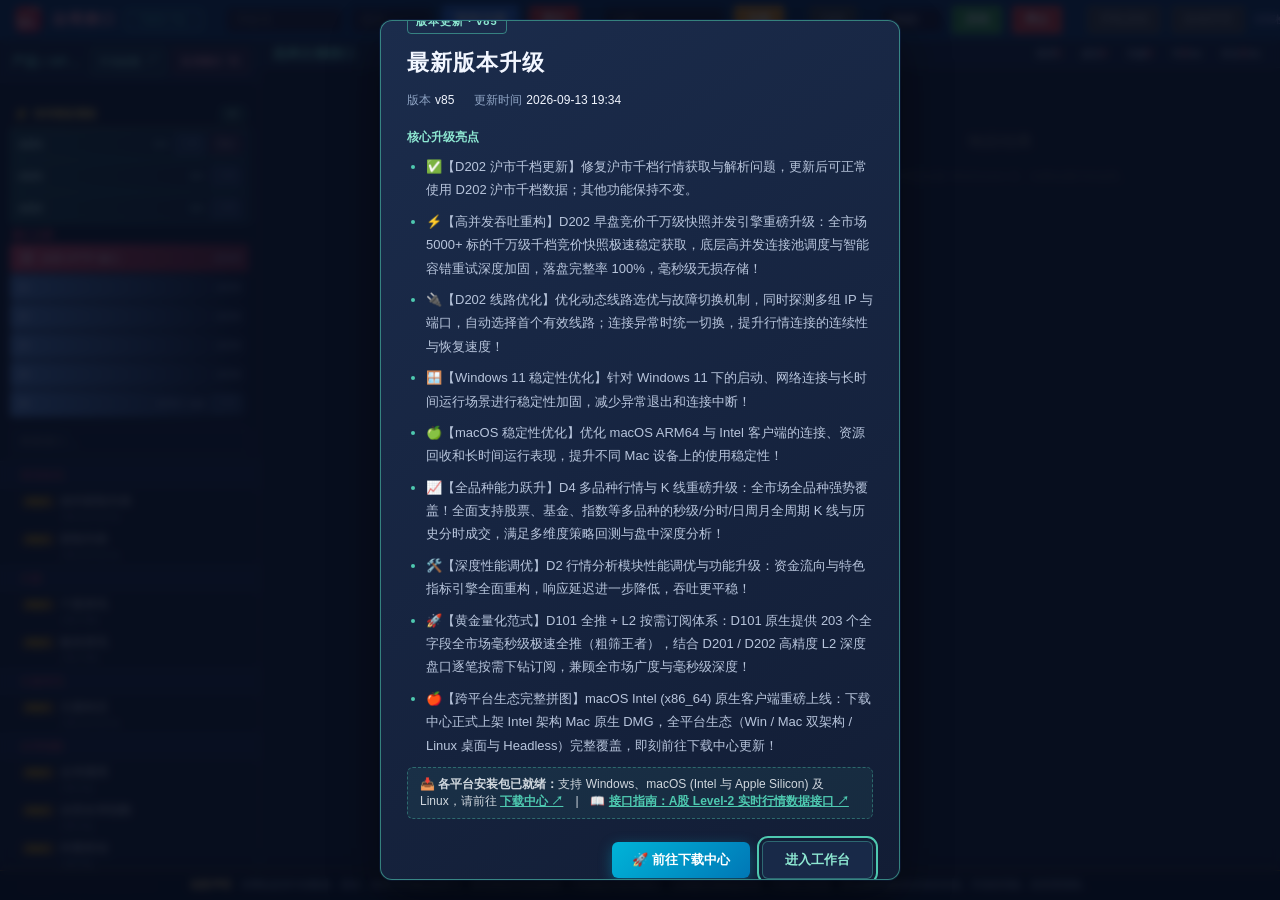
==== commit a8c511bc: "feat(geo): 站内 GEO 改造 —— 内容页 + 结构化数据 + llms.txt A1 补 meta description / keywords / OG / canonical（ind" ====
--- a/index.html
+++ b/index.html
@@ -3,7 +3,15 @@
 <head>
 <meta charset="UTF-8">
 <meta name="viewport" content="width=device-width, initial-scale=1.0">
-<title>达塔接口</title>
+<title>达塔接口 | A股 Level-2 实时行情数据接口 · 逐笔成交 逐笔委托 十档盘口</title>
+<meta name="description" content="达塔接口提供 A 股 Level-2 实时行情数据接口：level2 逐笔成交、逐笔委托、十档盘口、委托队列、集合竞价快照、K 线与资金流向。本地 HTTP + WebSocket 接口，支持 Windows / macOS / Linux 与无界面服务器，可供量化研究与 AI Agent 程序自动调用。">
+<meta name="keywords" content="A股level2,level2实时行情,L2行情数据接口,逐笔成交,逐笔委托,十档盘口,委托队列,集合竞价快照,行情数据接口">
+<link rel="canonical" href="https://zzhahn.github.io/a_stock_level2_data/">
+<meta property="og:type" content="website">
+<meta property="og:site_name" content="达塔接口">
+<meta property="og:title" content="达塔接口 | A股 Level-2 实时行情数据接口">
+<meta property="og:description" content="level2 逐笔成交、逐笔委托、十档盘口、委托队列、集合竞价快照、K线与资金流向。本地 HTTP + WebSocket 接口，支持无界面服务器与 AI Agent 自动取数。">
+<meta property="og:url" content="https://zzhahn.github.io/a_stock_level2_data/">
 <link rel="icon" href="favicon.svg?v=73" type="image/svg+xml">
 <link rel="stylesheet" href="assets/css/market_workspace.css">
 <link rel="stylesheet" href="assets/css/disclaimer.css?v=20260907-disclaimer-1">
@@ -205,7 +213,7 @@
     <div class="announcement-meta"><span>版本<strong id="announcementVersion"></strong></span><span>更新时间<strong id="announcementTime"></strong></span></div>
     <div class="announcement-section-label">核心升级亮点</div>
     <ul id="announcementText" class="announcement-list"></ul>
-    <div style="margin-top:10px;padding:8px 12px;background:rgba(78,201,176,.08);border:1px dashed rgba(78,201,176,.4);border-radius:6px;font-size:12px;color:#d0d7de">📥 <strong>各平台安装包已就绪：</strong>支持 Windows、macOS (Intel 与 Apple Silicon) 及 Linux，请前往 <a href="download.html" style="color:#4EC9B0;font-weight:bold;text-decoration:underline">下载中心 ↗</a></div>
+    <div style="margin-top:10px;padding:8px 12px;background:rgba(78,201,176,.08);border:1px dashed rgba(78,201,176,.4);border-radius:6px;font-size:12px;color:#d0d7de">📥 <strong>各平台安装包已就绪：</strong>支持 Windows、macOS (Intel 与 Apple Silicon) 及 Linux，请前往 <a href="download.html" style="color:#4EC9B0;font-weight:bold;text-decoration:underline">下载中心 ↗</a>　|　📖 <a href="guide.html" style="color:#4EC9B0;font-weight:bold;text-decoration:underline">接口指南：A股 Level-2 实时行情数据接口 ↗</a></div>
     <div class="announcement-actions">
       <a href="download.html" class="announcement-btn-download">🚀 前往下载中心</a>
       <button type="button" id="announcementContinue" class="announcement-btn-enter" autofocus onclick="closeAnnouncement()">进入工作台</button>
@@ -250,6 +258,7 @@
       <a data-platform-download="macos" href="downloads/programs/data_interface_macos_arm64.dmg" role="menuitem" download="data_interface_macos_arm64.dmg">macOS ARM64 (Apple Silicon)</a>
       <a data-platform-download="macos-intel" href="downloads/programs/data_interface_macos_x86_64.dmg" role="menuitem" download="data_interface_macos_x86_64.dmg">macOS Intel (x86_64)</a>
       <a data-platform-download="linux" href="downloads/programs/data_interface_linux_amd64.tar.gz" role="menuitem" download="data_interface_linux_amd64.tar.gz">Linux AMD64</a>
+      <a href="guide.html" role="menuitem">接口指南（Level-2 接口说明）</a>
     </div>
   </div>
   <span class="sep"></span>
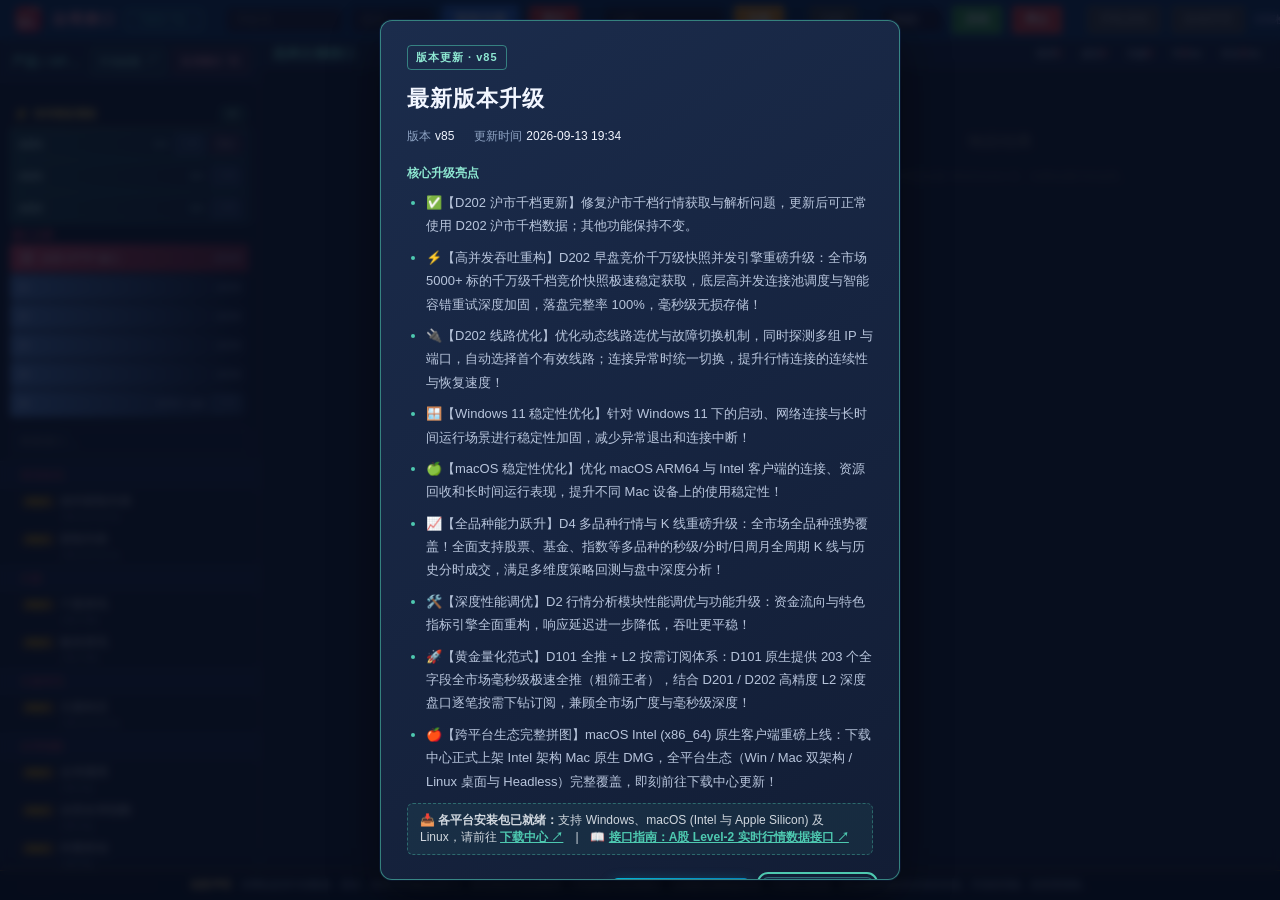
==== commit 7fa36969: "feat(geo): 站内 SEO/GEO 补全 —— JSON-LD、OG、canonical、meta、sitemap - index.html: 加 WebSite+SoftwareApplic" ====
--- a/index.html
+++ b/index.html
@@ -12,6 +12,11 @@
 <meta property="og:title" content="达塔接口 | A股 Level-2 实时行情数据接口">
 <meta property="og:description" content="level2 逐笔成交、逐笔委托、十档盘口、委托队列、集合竞价快照、K线与资金流向。本地 HTTP + WebSocket 接口，支持无界面服务器与 AI Agent 自动取数。">
 <meta property="og:url" content="https://zzhahn.github.io/a_stock_level2_data/">
+<meta property="og:image" content="https://zzhahn.github.io/a_stock_level2_data/assets/images/ui/d101gui2.JPG">
+<meta name="twitter:card" content="summary_large_image">
+<meta name="twitter:title" content="达塔接口 | A股 Level-2 实时行情数据接口">
+<meta name="twitter:description" content="level2 逐笔成交、逐笔委托、十档盘口、委托队列、集合竞价快照。本地 HTTP + WebSocket 接口，支持无界面服务器与 AI Agent 自动取数。">
+<meta name="twitter:image" content="https://zzhahn.github.io/a_stock_level2_data/assets/images/ui/d101gui2.JPG">
 <link rel="icon" href="favicon.svg?v=73" type="image/svg+xml">
 <link rel="stylesheet" href="assets/css/market_workspace.css">
 <link rel="stylesheet" href="assets/css/disclaimer.css?v=20260907-disclaimer-1">
@@ -204,6 +209,28 @@
 <link rel="stylesheet" href="assets/css/site-shell.css?v=20260901-style-4">
 <link rel="stylesheet" href="assets/css/workbench-theme.css?v=20260902-old-palette-1">
 <link rel="stylesheet" href="assets/css/ui_gallery.css?v=20260906-ui-gallery-1">
+<script type="application/ld+json">
+{
+  "@context": "https://schema.org",
+  "@graph": [
+    {
+      "@type": "WebSite",
+      "name": "达塔接口",
+      "url": "https://zzhahn.github.io/a_stock_level2_data/",
+      "inLanguage": "zh-CN",
+      "description": "A 股 Level-2 实时行情数据接口：逐笔成交、逐笔委托、十档盘口、委托队列、集合竞价快照、K 线与资金流向。"
+    },
+    {
+      "@type": "SoftwareApplication",
+      "name": "达塔接口 · A股 Level-2 实时行情数据接口",
+      "applicationCategory": "FinanceApplication",
+      "operatingSystem": "Windows, macOS, Linux",
+      "url": "https://zzhahn.github.io/a_stock_level2_data/",
+      "description": "面向程序自动化的 A 股 Level-2 实时行情数据接口，本地 HTTP + WebSocket 服务，含无界面服务器版本，可供量化研究与 AI Agent 调用。"
+    }
+  ]
+}
+</script>
 </head>
 <body class="site-page site-page--workbench">
 <div id="announcementOverlay" class="announcement-overlay" role="dialog" aria-modal="true" aria-labelledby="announcementTitle" aria-describedby="announcementText" onclick="closeAnnouncementOnBackdrop(event)">
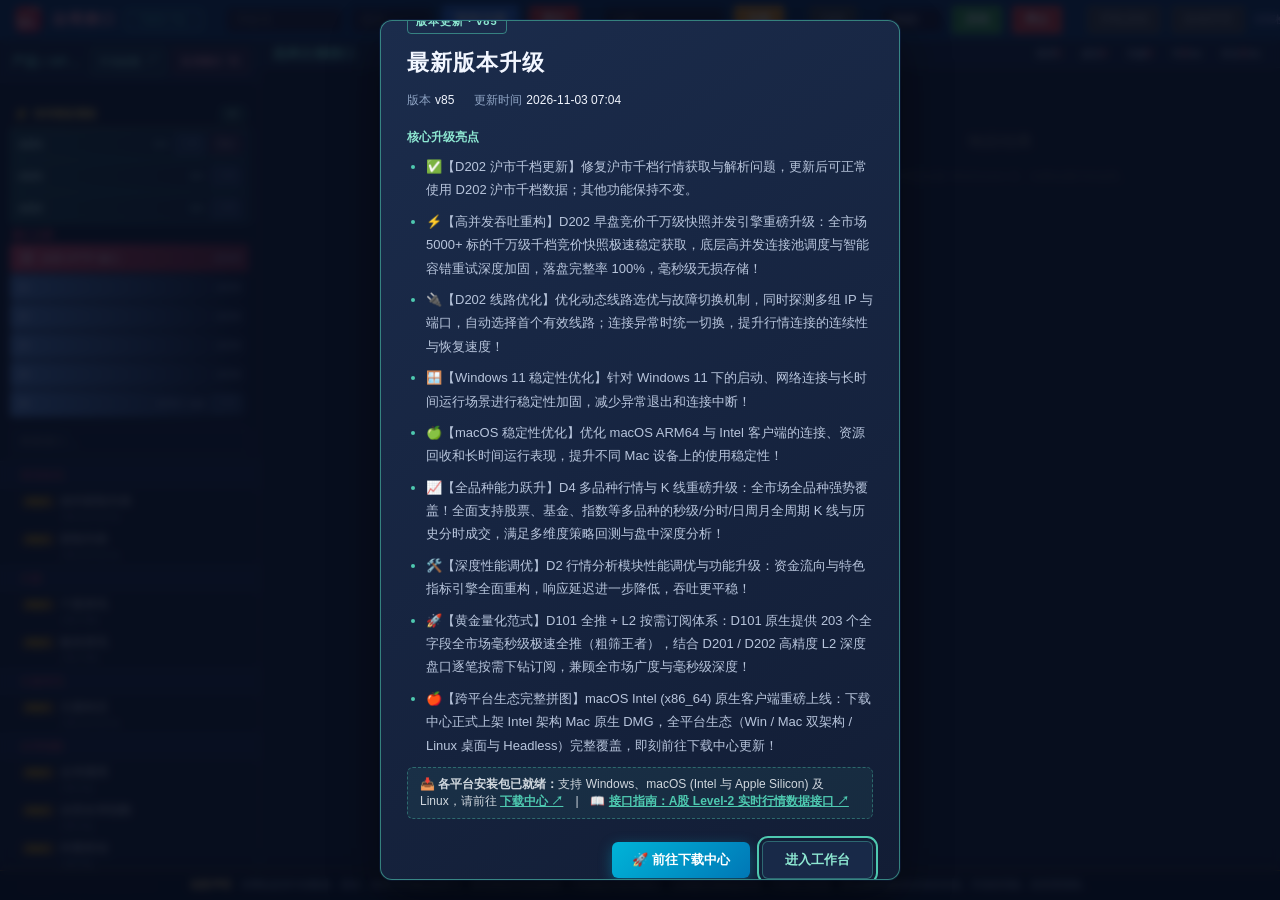
==== commit a224e752: "chore: 更新页面公告时间" ====
--- a/index.html
+++ b/index.html
@@ -456,7 +456,7 @@
 // ══════════════════════════════════════════════
 
 var WEB_VERSION = 85;  // 网页版本号，每次更新递增
-var UPDATE_TIME = '2026-09-13 19:34';
+var UPDATE_TIME = '2026-11-03 07:04';
 var UPDATE_ITEMS = [
   '✅【D202 沪市千档更新】修复沪市千档行情获取与解析问题，更新后可正常使用 D202 沪市千档数据；其他功能保持不变。',
   '⚡【高并发吞吐重构】D202 早盘竞价千万级快照并发引擎重磅升级：全市场 5000+ 标的千万级千档竞价快照极速稳定获取，底层高并发连接池调度与智能容错重试深度加固，落盘完整率 100%，毫秒级无损存储！',
